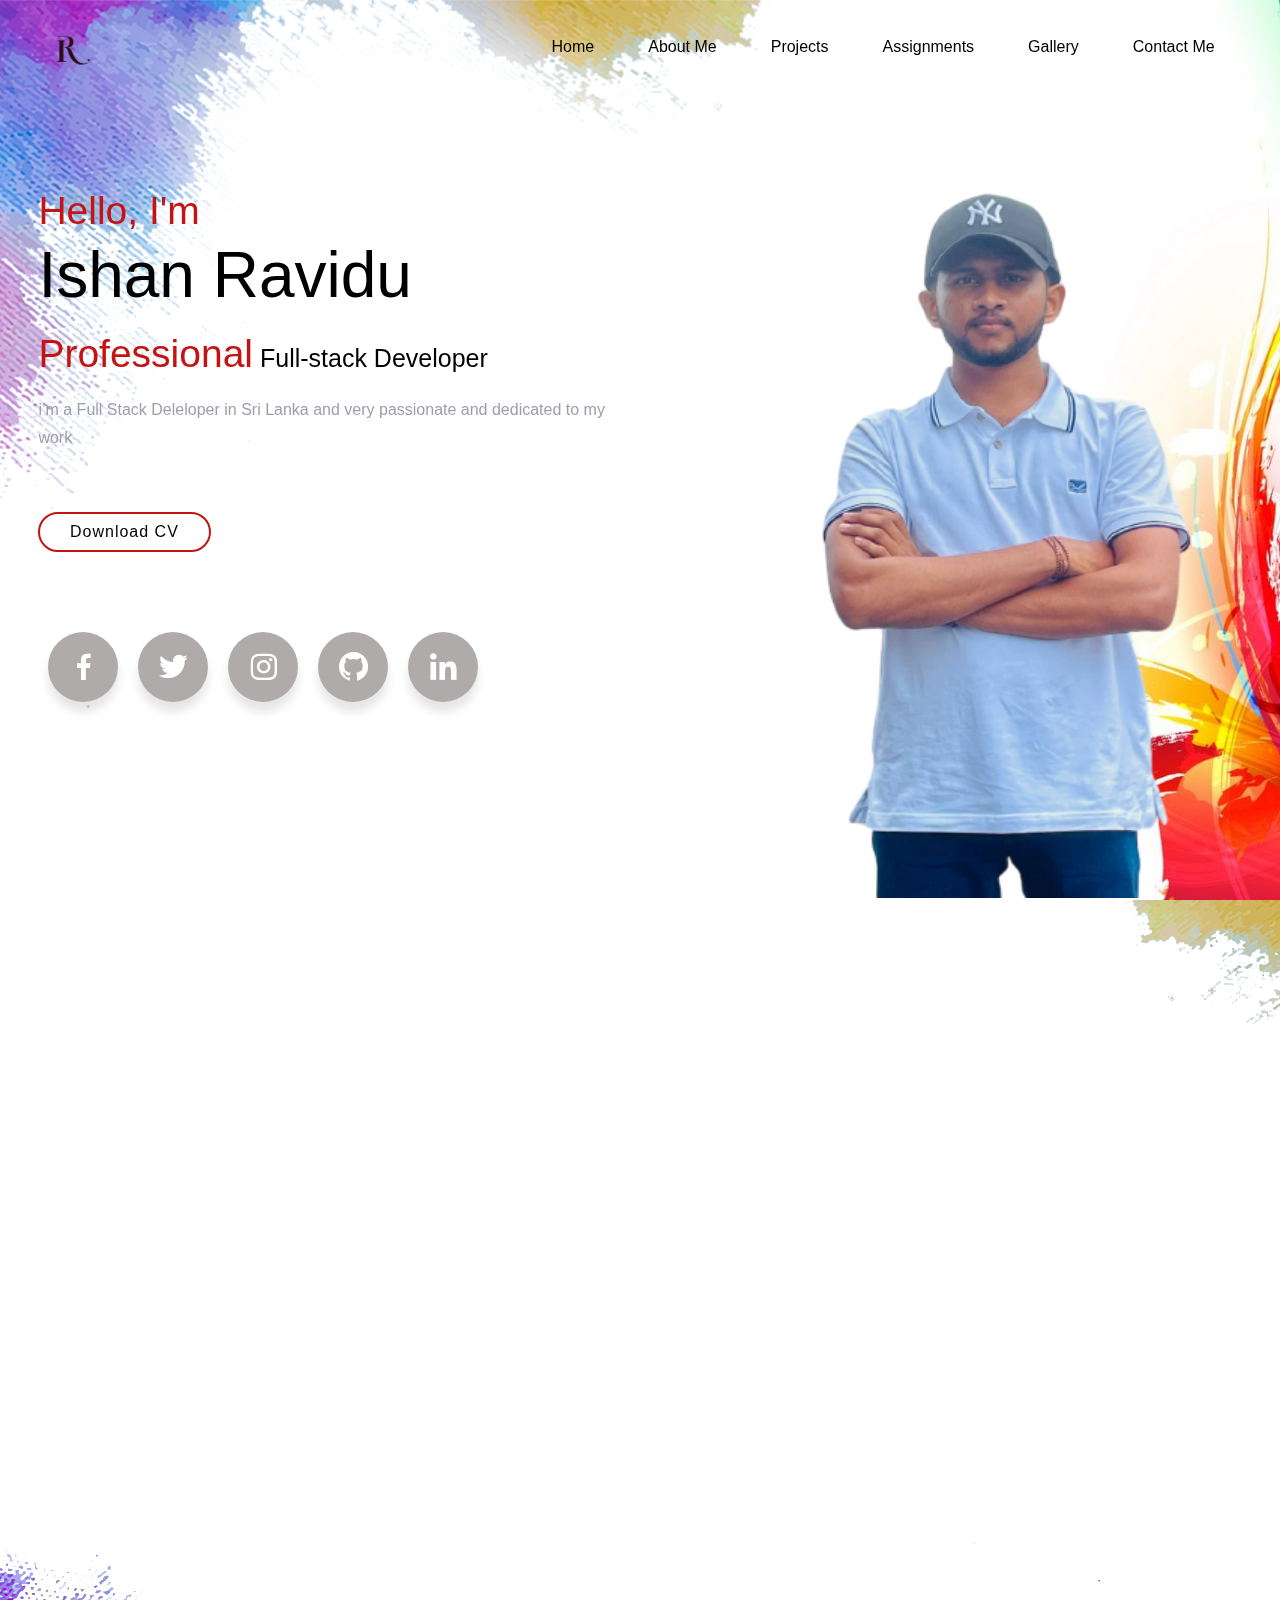
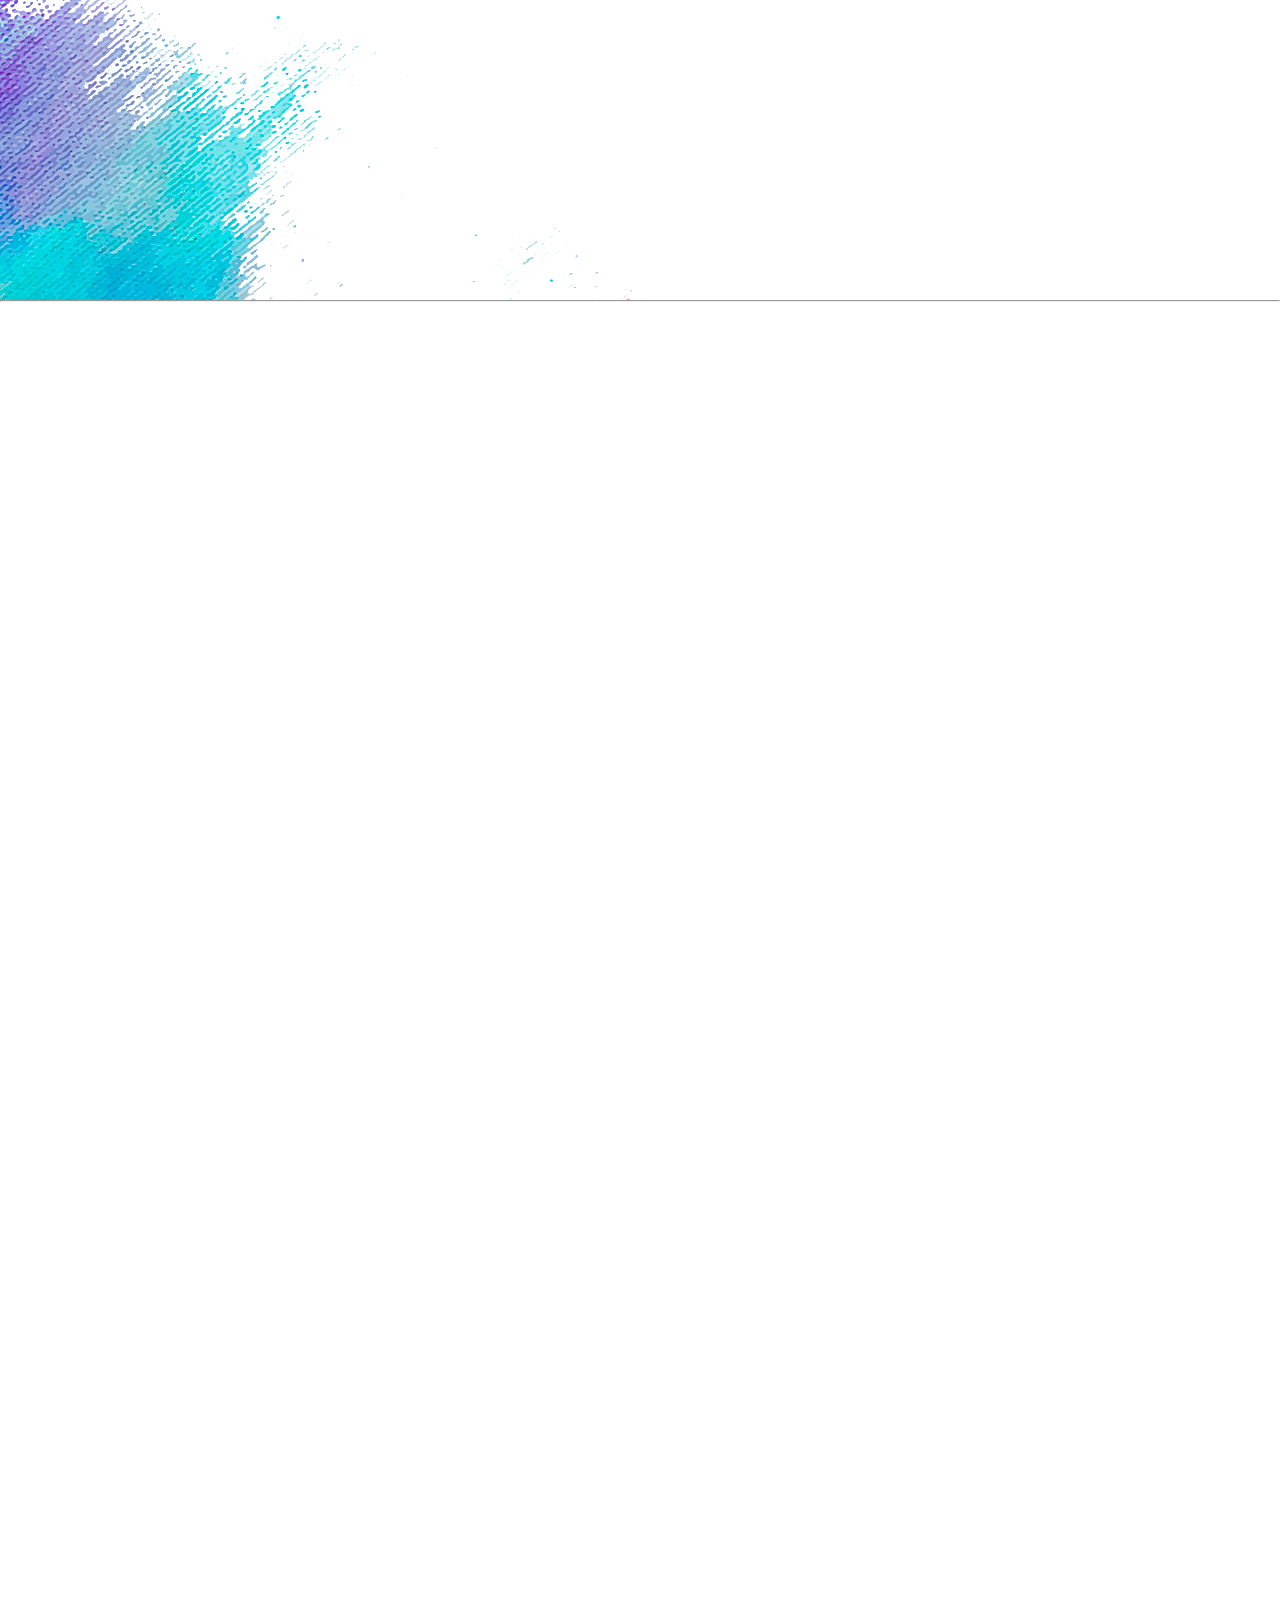
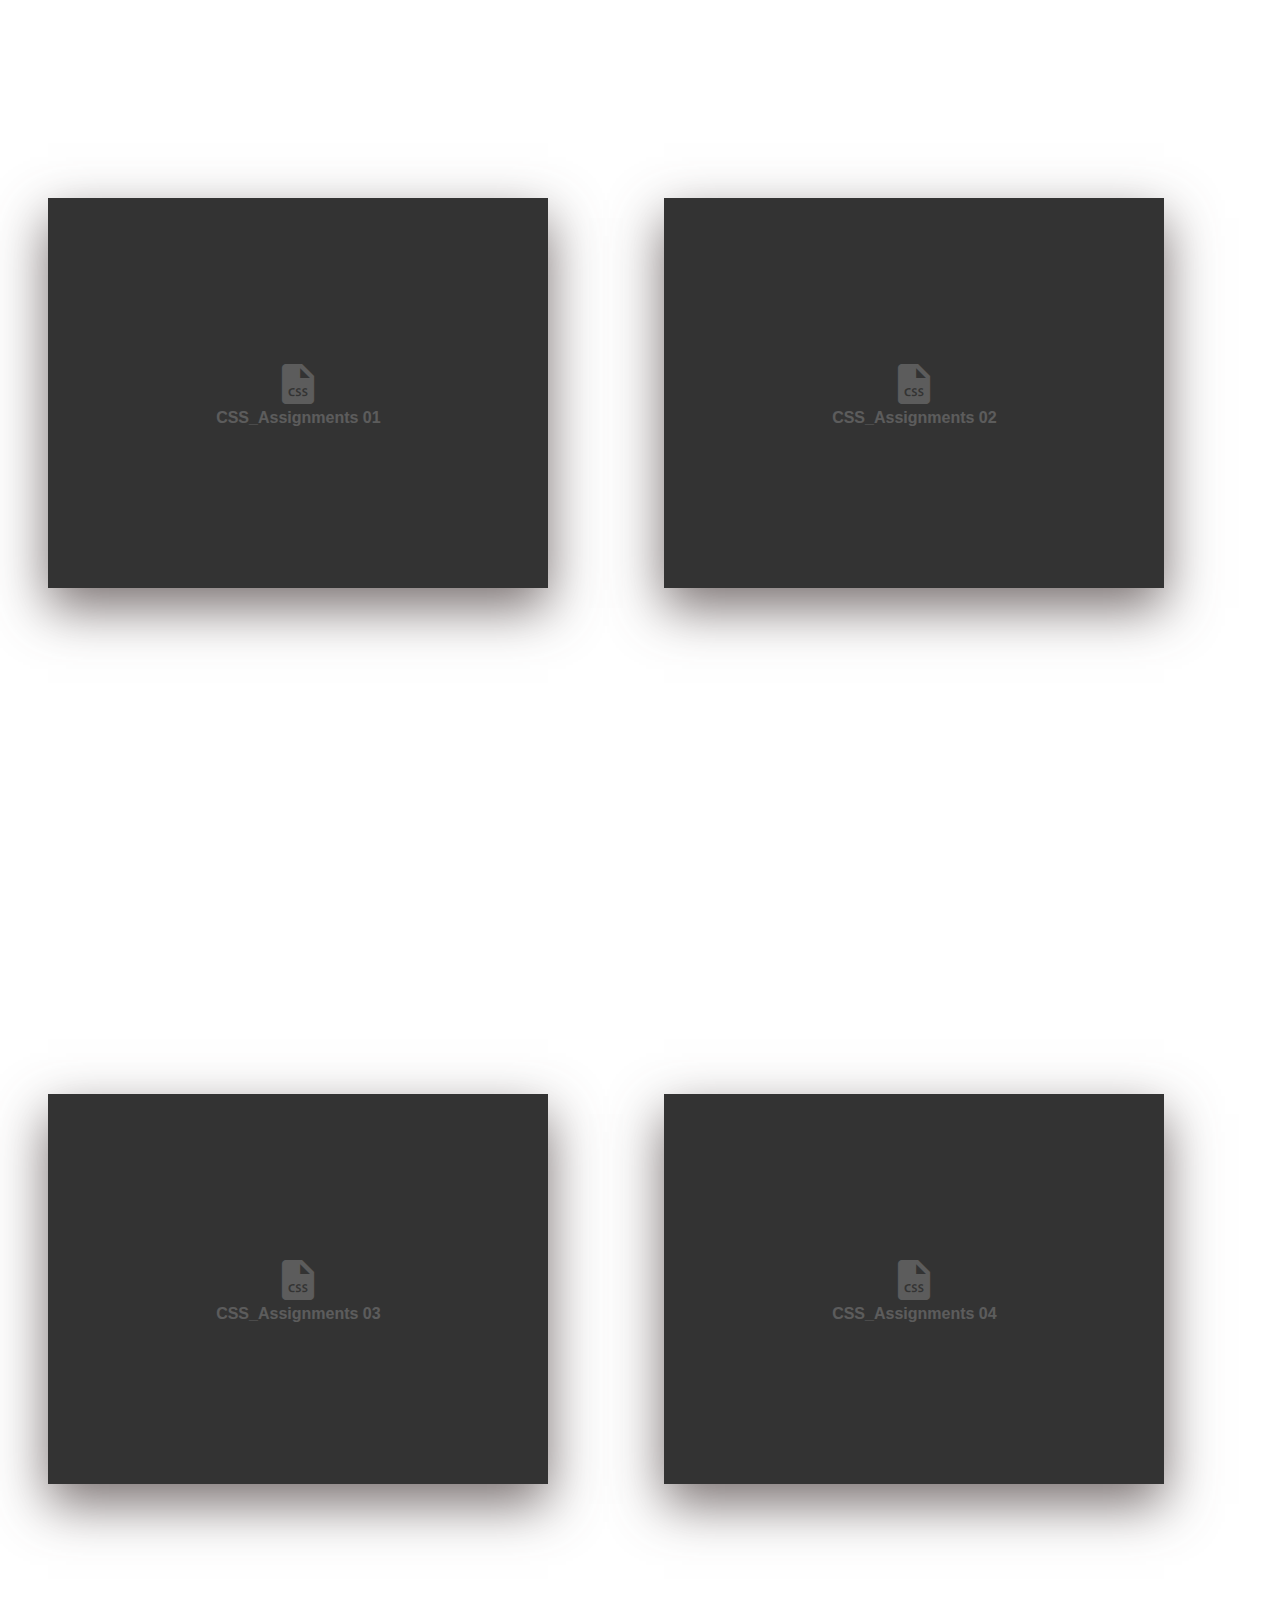
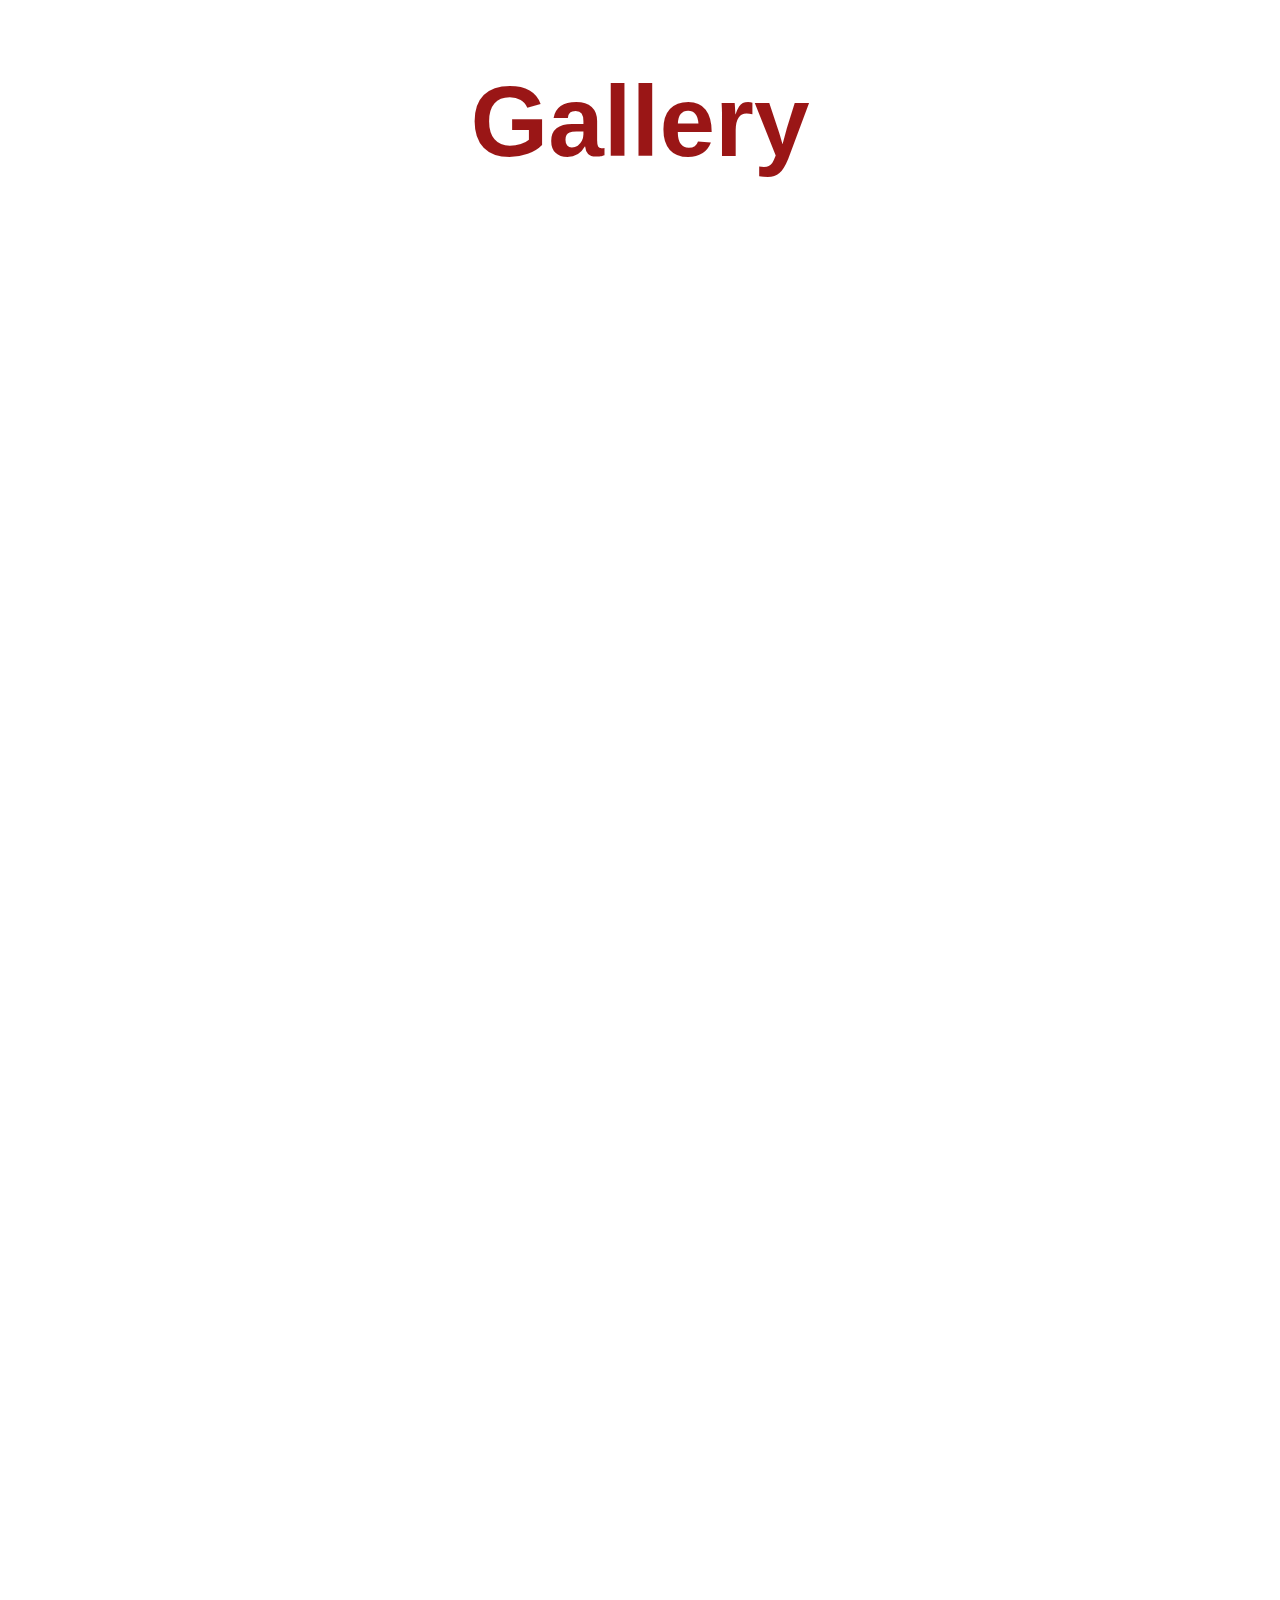
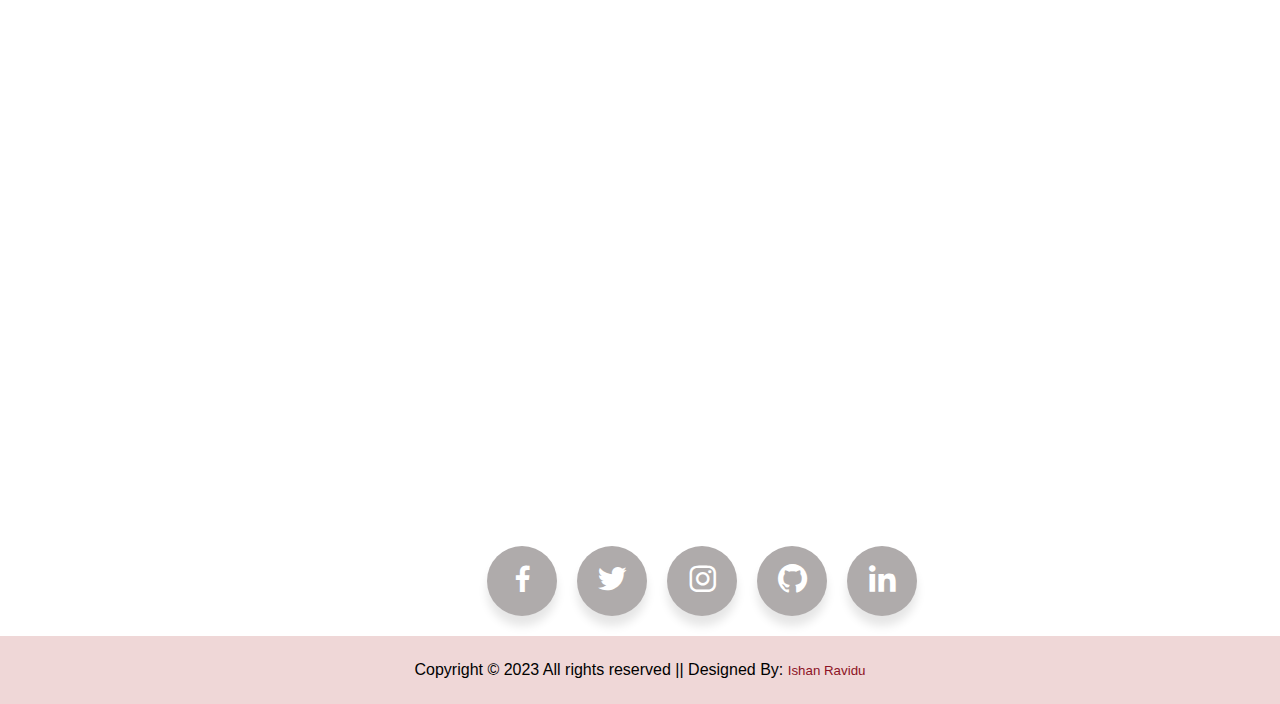
==== index.html @ 49e62b75 "add final changes" ====
<!DOCTYPE html>
<html lang="en">
<head>
    <meta charset="UTF-8">
    <title>My Projects</title>
    <meta name="author" content="Ishan Ravidu">
    <link rel="icon" href="assets/img/IR.webp" type="image/x-icon">
    <meta name="viewport" content="width=device-width initial-scale=1.0">

    <link rel="stylesheet" href="assets/css/style.css">

    <link rel="stylesheet"
          href="https://unpkg.com/boxicons@latest/css/boxicons.min.css">

    <link href="https://unpkg.com/aos@2.3.1/dist/aos.css" rel="stylesheet">

</head>
<body>

<header>
    <a href="#" class="logo"><img src="assets/img/IR2.png"></a>
    <div class="bx bx-menu" id="menu-icon"></div>

    <ul class="navlist">
        <li><a href="#home">Home</a></li>
        <li><a href="#aboutMe">About Me</a></li>
        <li><a href="#portfolio">Projects</a></li>
        <li><a href="#Assignments">Assignments</a></li>
        <li><a href="#gallery-sec">Gallery</a></li>
        <li><a href="#contact">Contact Me</a></li>
    </ul>
</header>




<!---------------------home----------------->
<section class="home" id="home">
    <div class="home-text">
        <h3 data-aos="fade-down-right">Hello, I'm</h3>
        <h2 data-aos="fade-down-right"> Ishan Ravidu</h2>
        <h3 data-aos="fade-down-right"> Professional<span id="role">  Full-stack Developer</span> </h3>

        <p data-aos="fade-down-right"> i’m a Full Stack Deleloper in Sri Lanka and very passionate  and dedicated to my work</p>

        <a href="#" class="btn" data-aos="flip-left">Download CV</a>

        <div class="social" data-aos="fade-up">
            <ul class="wrapper">

                <li class="icon facebook">
                    <a href="https://www.facebook.com/profile.php?id=100085218332311&mibextid=LQQJ4d">
                    <span class="tooltip">Facebook</span>
                    <span style="color: white"><i class='bx bxl-facebook'></i></span>
                    </a>
                </li>
                <li class="icon twitter">
                    <a href="https://twitter.com/ravidu_ishan">
                    <span class="tooltip">Twitter</span>
                    <span style="color: white"><i class='bx bxl-twitter' ></i></span>
                    </a>
                </li>
                <li class="icon instagram">
                    <a href="https://www.instagram.com/ishan_ravidu_/">
                    <span class="tooltip">Instagram</span>
                    <span style="color: white"><i class='bx bxl-instagram' ></i></span>
                    </a>
                </li>
                <li class="icon github">
                    <a href="https://github.com/GVIRDilshan">
                    <span class="tooltip">Github</span>
                    <span style="color: white"><i class='bx bxl-github' ></i></span>
                    </a>
                </li>
                <li class="icon youtube">
                    <a href="https://www.linkedin.com/in/ishan-ravidu-899603268/">
                    <span class="tooltip">Linkedin</span>
                    <span style="color: white"  ><i class='bx bxl-linkedin'></i></span>
                    </a>
                </li>
            </ul>
        </div>
    </div>
    <div class="home-img">
        <img src="assets/gallery/home_pic.png">
    </div>
</section>

<!--//////////////////////////////////////AboutMe//////////////////////////////////////-->
<div id="aboutMe"><!--
    <center><h2 style="font-size: 40px" >AboutMe</h2></center>-->
    <h4 class="center-subtopic">BIOGRAPHY</h4>

    <div class="div-wrapper" >
<!--        <div class="card1" data-aos="fade-up-right">-->
<!--            <div class="lines">-->
<!--            </div>-->
<!--            <div class="content" >-->
<!--                <div class="card-img">-->
<!--                    <img src="assets/gallery/About_me.png" alt="hero">-->
<!--                </div>-->
<!--            </div>-->
        <div class="about-me-img-bg" id="about-me-img-bg" data-aos="zoom-in-right" data-aos-offset="100" data-aos-easing="ease-in-sine">
            <div class="about-me-img" id="about-me-img" ></div>
        </div>
        </div>

        <div class="right-div">
            <h1 data-aos="zoom-out">Who am I <span class="cyan">?</span><br>
                <div class="first-line"></div>
                <div class="second-line"></div>
            </h1>


            <p data-aos="zoom-out-left">As a passionate software engineering student, I specialize in Java and am constantly seeking opportunities to expand
                my knowledge and skills. With a commitment to using technology to make a positive impact on society, I believe in pushing
                myself to grow and improve as a developer. Whether you're interested in collaborating on a project or discussing the latest
                trends in software engineering, I'm always up for a challenge and excited to connect with like-minded professionals.
            </p>

            <div class="tab-titles" data-aos="fade-left" >
                <p id="skills-about-me" class="tab-links active-link" onclick="opentab('skills')">Skills</p>
                <p id="education-about-me" class="tab-links" onclick="opentab('education')">Education</p>
            </div>

            <div class="tab-contents active-tab" id="skills" data-aos="fade-up">
                <ul id="skills-details">
                    <li><span>Stand-alone</span><br>Java</li>
                    <li><span>Database</span><br>My-SQL</li>
                    <li><span>Web-development</span><br>Html / css / JavaScript</li>
                    <li><span>Designing</span><br>Photoshop</li>
                    <li><span>Editing</span><br>Figma / canva</li>
                </ul>
            </div>

<!--            <div class="tab-contents " id="experience">-->
<!--                <ul>-->
<!--                    <li><span>2021 - Current</span><br>Dummy Data</li>-->

<!--                </ul>-->
<!--            </div>-->
            <div class="tab-contents active-tab" id="education">
                <ul id="education-details">
                    <li><span>2021</span><br>Awarded Colours for GCE A/L's (Taxila Central College Horana).</li>
                    <li><span>2019</span><br>Completed CERTIFICATE OF COMPUTER APPLICATIONS in Adobe Photoshop and Adobe Flash from NIE's Computer Department.</li>
                    <li><span>2018-2020</span><br>Served as Senior Prefect Guide at Dhamma school.</li>
                    <li><span>2018</span><br>Awarded Colours for GCE O/L's (Bandaragama Central College).</li>
                    <li><span>2017-2018</span><br>Served as Senior Prefect Guide at Bandaragama Central College.</li>
                    <li><span>2013-2015</span><br>Completed Pan America GojuRyu Karatedo Systems Diploma as a 1<sup>st</sup> Dan Black Belt.</li>
                    <li><span>2012</span><br>Completed a NIE Computer Department course leading to a Certificate of Computer Applications, covering Paint, Word, Excel, PowerPoint, Access, Internet & Email.</li>
                    <li><span>2012</span><br>Awarded Colours for grade 5 Scholars(Bandaragama Central College).</li>
                </ul>
            </div>
        </div>
    </div>
</div>

<hr>
<!--////////////////////////////////////Projects/////////////////////////////////-->
<section class="portfolio" id="portfolio">
    <div class="heading">
        <h3 data-aos="zoom-in-right" >My Amazing Projects</h3>
    </div>

    <div class="portfolio-content">
        <div class="col" data-aos="fade-right">
            <img src="assets/img/library_pic.jpg">
            <div class="layer">
                <h3>Web Design</h3>
                <a href="https://www.pornhub.com" target="_blank">Github <i class='bx bx-link-external'></i></a>
                <h5>My animated profile card, created using HTML and CSS, is a visually stunning and interactive design that showcases my skills and experience. With its modern layout and eye-catching animations. <br>Check it out for yourself and see what sets my animated profile card apart!</h5>
            </div>
        </div>

        <div class="col" data-aos="fade-left">
            <img src="assets/img/Aqu.jpg">
            <div class="layer">
                <h3>Web Design</h3>
                <h5>My animated profile card, created using HTML and CSS, is a visually stunning and interactive design that showcases my skills and experience. With its modern layout and eye-catching animations. <br>Check it out for yourself and see what sets my animated profile card apart!</h5>
            </div>
        </div>

        <div class="col" data-aos="fade-right">
            <img src="assets/img/login_-_fitness_management.png">
            <div class="layer">
                <h3>Animated Profile card</h3>
                <h5>My animated profile card, created using HTML and CSS, is a visually stunning and interactive design that showcases my skills and experience. With its modern layout and eye-catching animations. <br>Check it out for yourself and see what sets my animated profile card apart!</h5>
            </div>
        </div>

        <div class="col" data-aos="fade-left">
            <img src="assets/img/student-login-form.jpg">
            <div class="layer">
                <h3>Animated Profile card</h3>
                <h5>My animated profile card, created using HTML and CSS, is a visually stunning and interactive design that showcases my skills and experience. With its modern layout and eye-catching animations. <br>Check it out for yourself and see what sets my animated profile card apart!</h5>
            </div>
        </div>

<!--        <div class="col" data-aos="fade-right">
            <img src="assets/img/login_-_fitness_management.png">
            <div class="layer">
                <h3>Animated Profile card</h3>
                <h5>My animated profile card, created using HTML and CSS, is a visually stunning and interactive design that showcases my skills and experience. With its modern layout and eye-catching animations. <br>Check it out for yourself and see what sets my animated profile card apart!</h5>
            </div>
        </div>

        <div class="col" data-aos="fade-left">
            <img src="assets/img/student-login-form.jpg">
            <div class="layer">
                <h3>Animated Profile card</h3>
                <h5>My animated profile card, created using HTML and CSS, is a visually stunning and interactive design that showcases my skills and experience. With its modern layout and eye-catching animations. <br>Check it out for yourself and see what sets my animated profile card apart!</h5>
            </div>
        </div>-->

    </div>
</section>
<!--------------------------Assignments-------------------->

<section class="Assignments" id="Assignments">

    <!--<h3 data-aos="zoom-out" class="Assignments_text">My Assignments</h3>-->

    <div class="container">
        <div class="card">
            <div class="face face1">
                <div class="content">
                   <!-- <i class="fab fa-windows"></i>-->
                    <i class='bx bxs-file-css'></i>
                    <h3>CSS_Assignments 01</h3>
                </div>
            </div>
            <div class="face face2">
                <div class="content">
                    <p> Lorem ipsum dolor sit amet consectetur adipisicing elit. Unde ab repudiandae, explicabo voluptate et hic cum ratione a. Officia delectus illum perferendis maiores quia molestias vitae fugiat aspernatur alias corporis?</p>
                    <a href="assets/assignments/CSS_Assignment1/01_case/index.html" type="button">case_01</a>
                    <a href="assets/assignments/CSS_Assignment1/02_case/index.html" type="button">case_02</a>
                    <a href="assets/assignments/CSS_Assignment1/03_case/index.html" type="button">case_03</a>
                    <a href="assets/assignments/CSS_Assignment1/04_case/index.html" type="button">case_04</a>
                    <a href="assets/assignments/CSS_Assignment1/05_case/index.html" type="button">case_05</a>
                    <a href="assets/assignments/CSS_Assignment1/06_case/index.html" type="button">case_06</a>
                </div>
            </div>
        </div>

        <div class="card">
            <div class="face face1">
                <div class="content">
                    <i class='bx bxs-file-css'></i>
                    <h3>CSS_Assignments 02</h3>
                </div>
            </div>
            <div class="face face2">
                <div class="content">
                    <p> Lorem ipsum dolor sit amet consectetur adipisicing elit. Unde ab repudiandae, explicabo voluptate et hic cum ratione a. Officia delectus illum perferendis maiores quia molestias vitae fugiat aspernatur alias corporis?</p>
                    <a href="assets/assignments/CSS_Assignment4/src/case1/case1_index.html" type="button">case_01</a>
                    <a href="assets/assignments/CSS_Assignment4/src/case2/index.html" type="button">case_02</a>
                    <a href="assets/assignments/CSS_Assignment4/src/case3/index.html" type="button">case_03</a>
                    <a href="assets/assignments/CSS_Assignment4/src/case4/index.html" type="button">case_04</a>
                    <a href="assets/assignments/CSS_Assignment4/src/case5/index.html" type="button">case_05</a>
                    <a href="assets/assignments/CSS_Assignment4/src/case6/index.html" type="button">case_06</a>
                </div>
            </div>
        </div>


        <div class="card">
            <div class="face face1">
                <div class="content">
                    <i class='bx bxs-file-css'></i>
                    <h3>CSS_Assignments 03</h3>
                </div>
            </div>
            <div class="face face2">
                <div class="content">
                    <p> Lorem ipsum dolor sit amet consectetur adipisicing elit. Unde ab repudiandae, explicabo voluptate et hic cum ratione a. Officia delectus illum perferendis maiores quia molestias vitae fugiat aspernatur alias corporis?</p>
                    <a href="assets/assignments/CSS_Assignment4/src/case7/night_rider_color_bar.html" type="button">case_01</a>
                    <a href="assets/assignments/CSS_Assignment1/02_case/index.html" type="button">case_02</a>
                    <a href="assets/assignments/CSS_Assignment1/03_case/index.html" type="button">case_03</a>
                    <a href="assets/assignments/CSS_Assignment1/04_case/index.html" type="button">case_04</a>
                    <a href="assets/assignments/CSS_Assignment1/05_case/index.html" type="button">case_05</a>
                    <a href="assets/assignments/CSS_Assignment1/06_case/index.html" type="button">case_06</a>
                </div>
            </div>
        </div>

         <div class="card">
            <div class="face face1">
                <div class="content">
                    <i class='bx bxs-file-css'></i>
                    <h3>CSS_Assignments 04</h3>
                </div>
            </div>
            <div class="face face2">
                <div class="content">
                    <p> Lorem ipsum dolor sit amet consectetur adipisicing elit. Unde ab repudiandae, explicabo voluptate et hic cum ratione a. Officia delectus illum perferendis maiores quia molestias vitae fugiat aspernatur alias corporis?</p>
                    <a href="assets/assignments/CSS_Assignment1/01_case/index.html" type="button">case_01</a>
                    <a href="assets/assignments/CSS_Assignment1/02_case/index.html" type="button">case_02</a>
                    <a href="assets/assignments/CSS_Assignment1/03_case/index.html" type="button">case_03</a>
                    <a href="assets/assignments/CSS_Assignment1/04_case/index.html" type="button">case_04</a>
                    <a href="assets/assignments/CSS_Assignment1/05_case/index.html" type="button">case_05</a>
                    <a href="assets/assignments/CSS_Assignment1/06_case/index.html" type="button">case_06</a>
                </div>
            </div>
        </div>



    </div>
</section>

<!------------------------Galary---------------------------->
<center><h1 class="gallery_hedNAme">Gallery</h1></center>
<section id="gallery-sec" class="gallery">
    <div class="img">
        <div data-aos="fade-right" class="image1"></div>
    </div>
    <div data-aos="fade-up" class="img">
        <div class="image2"></div>
    </div>
    <div data-aos="fade-left" class="img">
        <div class="image3"></div>
    </div>
    <div data-aos="fade-right" class="img">
        <div class="image4"></div>
    </div>
    <div data-aos="fade-up" class="img">
        <div class="image5"></div>
    </div>
    <div data-aos="fade-left" class="img">
        <div class="image6"></div>
    </div>
    <div data-aos="fade-right" class="img">
        <div class="image7"></div>
    </div>
    <div data-aos="fade-up" class="img">
        <div class="image8"></div>
    </div>
    <div data-aos="fade-left" class="img">
        <div class="image9"></div>
    </div>


</section>

<!------------------------Contact------------------------>

<section class="contact contact-section" >

    <div class="contact" id="contact">
        <div class="container">
            <div class="row">
                <div class="contact-left">
                    <h1 data-aos="zoom-out-up" class="sub-title">Contact <span>Me</span></h1>
                    <p data-aos="fade-left"
                       data-aos-easing="linear"
                       data-aos-duration="1700"> <i class='bx bx-send'> E-mail</i> ishanravidu975@gmail.com</p>
                    <p data-aos="fade-right"
                       data-aos-easing="linear"
                       data-aos-duration="1700" ><i class='bx bx-phone'> Contact_Number</i> 0711125246</p>

                </div>
                <div class="contact-right">
                    <form name="submit-to-google-sheet">
                        <input  data-aos="fade-left " type="text" name="Name" placeholder="Your Name" required><br>
                        <input  data-aos="fade-right" type="email" name="Email" placeholder="Your Email" required><br>
                        <textarea  data-aos="fade-left" name="Message" rows="6" placeholder="Your Message"></textarea>


                <input  data-aos="flip-up" type="submit" name="" value="Submit" class="contact-btn">

                        <div class="social2">
                            <ul class="wrapper">
                                <li class="icon facebook" >
                                    <span class="tooltip">Facebook</span>
                                    <span style="color: white"><i class='bx bxl-facebook'></i></span>
                                </li>
                                <li class="icon twitter">
                                    <span class="tooltip">Twitter</span>
                                    <span style="color: white"><i class='bx bxl-twitter' ></i></span>
                                </li>
                                <li class="icon instagram">
                                    <span class="tooltip">Instagram</span>
                                    <span style="color: white"><i class='bx bxl-instagram' ></i></span>
                                </li>
                                <li class="icon github">
                                    <span class="tooltip">Github</span>
                                    <span style="color: white"><i class='bx bxl-github' ></i></span>
                                </li>
                                <li class="icon youtube">
                                    <span class="tooltip">Linkedin</span>
                                    <span style="color: white"  ><i class='bx bxl-linkedin'></i></span>
                                </li>
                            </ul>
                        </div>
                    </form>

                </div>
            </div>
        </div>
    </div>
</section>
<footer>
    <div class="footer">
        <div class="copyright-area">
            <div class="copyright-text">
                <p>Copyright © 2023 All rights reserved || Designed By: <a href="https://instagram.com/ishan_ravidu_">Ishan Ravidu</a></p>
            </div>
        </div>
    </div>
</footer>

<script src="https://unpkg.com/aos@2.3.1/dist/aos.js"></script>
<script src="https://code.jquery.com/jquery-3.7.1.js"></script>
<script src="assets/js/jquery.hislide.js"></script>
<script>
    $('.slide').hiSlide();
</script>
<script>
    AOS.init();
</script>

<script>

    // --------------------------skils and education----------------------------

    $("#skills-about-me").on("click" , () => {
        $("#skills-details").css("display" , "block");
        $("#education-details").css("display" , "none");
        $("#skills-about-me").css("border-bottom" , "3px solid red");
        $("#education-about-me").css("border-bottom" , "unset");

    });

    $("#education-about-me").on("click" , () => {
        $("#skills-details").css("display" , "none");
        $("#education-details").css("display" , "block");
        $("#education-about-me").css("border-bottom" , "3px solid red");
        $("#skills-about-me").css("border-bottom" , "unset");

    });

    $("#skills-about-me").click();

</script>


<script type="text/javascript" src="assets/js/script.js"></script>
</body>
</html>
---- assets/css/style.css ----
*{
    padding: 0;
    margin: 0;
    box-sizing: border-box;
    font-family: 'Jost', sans-serif;
    list-style: none;
    text-decoration: none;
    scroll-behavior: smooth;
}
::-webkit-scrollbar{
    width: 12px;
}
::-webkit-scrollbar-track{
    background-color: #e6e7ec;

}
::-webkit-scrollbar-thumb{
    background-color: #e4e7ee;
    border-radius: 10px;
    border: 3px solid #f12c10;
}
::-webkit-scrollbar-thumb:hover{
    background-color: #ff2600;
}
:root{
    --bg-color: #ffffff;
    --text-color: #000;
    --secound-color: #a09dab;
    --main-color: #c51313;
    --big-font: 5.5rem;
    --h2-font: 3rem;
    --p-font: 1.6rem;
}
body{
    background: var(--bg-color);
    color: var(--text-color);
    overflow-x: hidden;
}
header{
    position: fixed;
    width: 100%;
    top: 0;
    right: 0;
    z-index: 1000;
    display: flex;
    align-items: center;
    justify-content: space-between;
    background: transparent;
    padding: 30px 18%;
    transition: .3s;
}
header.sticky {
    background: var(--bg-color);
    padding: 13px 18%;
    box-shadow: 0px 0px 10px rgb(0 0 0 / 10%);
}
.logo img{
    max-width: 100%;
    width: 60px;
    height: auto;
}
.navlist{
    display: flex;
}
.navlist li{
    position: relative;
}
.navlist a{
    font-size: var(--p-font);
    color: var(--text-color);
    font-weight: 510;
    padding: 10px 27px;
}
.navlist a::after{
    content: '';
    position: absolute;
    width: 0;
    height: 2px;
    background: var(--main-color);
    bottom: -3px;
    left: 0;
    transition: ease .40s;
}
.navlist a:hover::after{
    width: 100%;
}
#menu-icon{
    font-size: 35px;
    color: var(--text-color);
    z-index: 10001;
    cursor: pointer;
    display: none;
}
.top-btn{
    display: inline-block;
    padding: 9px 30px;
    background: transparent;
    border: 2px solid var(--main-color);
    border-radius: 30px;
    color: var(--text-color);
    letter-spacing: 1px;
    font-size: var(--p-font);
    font-weight: 500;
    transition: ease .50s;
}
.top-btn:hover{
    transform: scale(1.1);
    background: var(--main-color);
    border: 2px solid var(--main-color);
    color: var(--bg-color);
}

/*------------home------------*/
section{
    padding: 100px 18%;
}
.home{
    min-height: 100vh;
    height: 100%;
    width: 100%;
    background: url("/assets/img/pxfue1.png");
    background-size: cover;
    background-position: center;
    position: relative;
    display: grid;
    grid-template-columns: repeat(2, 1fr);
    align-items: center;
    grid-gap: 4rem;
}

.home-text h2{
    margin: 10px 0px 25px;
    font-size: var(--big-font);
    line-height: 1;
    font-weight: 500;
}
.home-text h5{
    margin-bottom: 23px;
    font-size: 19px;
    font-weight: 500;
}
span{
    color: var(--main-color);
}
.home-text h3{
    color: var(--main-color);
    font-size: 39px;
    font-weight: 500;
}
#role {
    color: var(--text-color);
    font-size: 25px;
}
.home-text p{
    font-size: var(--p-font);
    color: var(--secound-color);
    line-height: 28px;
    margin-bottom: 40px;
    margin-top: 20px;
}
.home-img img {
    position: absolute;
    width: 650px;
    height: 800px;
    bottom: 2px;
}
/*-------------sosial-----------------*/
.facebook i{
    font-size: 35px;
}
.instagram i{
    font-size: 35px;
}
.twitter i{
    font-size: 35px;
}

.github i{
    font-size: 35px;
}

.youtube i{
    font-size: 35px;
}


.social {
    margin-top: 70px;
}

.wrapper {
    display: inline-flex;
    list-style: none;
}

.wrapper .icon {
    position: relative;
    background: #afabab;
    border-radius: 50%;
    padding: 15px;
    margin: 10px;
    width: 70px;
    height: 70px;
    font-size: 30px;
    display: flex;
    justify-content: center;
    align-items: center;
    flex-direction: column;
    box-shadow: 0 10px 10px rgba(0, 0, 0, 0.1);
    cursor: pointer;
    transition: all 0.2s cubic-bezier(0.68, -0.55, 0.265, 1.55);
}

.wrapper .tooltip {
    position: absolute;
    top: 0;
    font-size: 14px;
    background: #ffffff;
    color: #ffffff;
    padding: 5px 8px;
    border-radius: 5px;
    box-shadow: 0 10px 10px rgba(0, 0, 0, 0.1);
    opacity: 0;
    pointer-events: none;
    transition: all 0.3s cubic-bezier(0.68, -0.55, 0.265, 1.55);
}

.wrapper .tooltip::before {
    position: absolute;
    content: "";
    height: 8px;
    width: 8px;
    background: #ffffff;
    bottom: -3px;
    left: 50%;
    transform: translate(-50%) rotate(45deg);
    transition: all 0.3s cubic-bezier(0.68, -0.55, 0.265, 1.55);
}

.wrapper .icon:hover .tooltip {
    top: -45px;
    opacity: 1;
    visibility: visible;
    pointer-events: auto;
}

.wrapper .icon:hover span,
.wrapper .icon:hover .tooltip {
    text-shadow: 0px -1px 0px rgba(0, 0, 0, 0.1);
}

.wrapper .facebook:hover,
.wrapper .facebook:hover .tooltip,
.wrapper .facebook:hover .tooltip::before {
    background: #1877F2;
    color: #ffffff;
}

.wrapper .twitter:hover,
.wrapper .twitter:hover .tooltip,
.wrapper .twitter:hover .tooltip::before {
    background: #1DA1F2;
    color: #ffffff;
}

.wrapper .instagram:hover,
.wrapper .instagram:hover .tooltip,
.wrapper .instagram:hover .tooltip::before {
    background: #E4405F;
    color: #ffffff;
}

.wrapper .github:hover,
.wrapper .github:hover .tooltip,
.wrapper .github:hover .tooltip::before {
    background: #333333;
    color: #ffffff;
}

.wrapper .youtube:hover,
.wrapper .youtube:hover .tooltip,
.wrapper .youtube:hover .tooltip::before {
    background: #1f56cd;
    color: #ffffff;
}

.bxl-facebook{

}
/*-----------------------------*/
.btn{
    display: inline-block;
    padding: 9px 30px;
    background: transparent;
    border: 2px solid var(--main-color);
    border-radius: 30px;
    color: var(--text-color);
    letter-spacing: 1px;
    font-size: var(--p-font);
    font-weight: 500;
    transition: ease .50s;
    margin-top: 20px;
}
.btn:hover{
    transform: scale(1.1);
    background: var(--main-color);
    border: 2px solid var(--main-color);
    color: var(--bg-color);
}


.portfolio{
    overflow: hidden;
}

#aboutMe{
    overflow: hidden;
}
#gallery-sec{
    overflow: hidden;
}

/*-----------abot-----------*/

#aboutMe{
    position: relative;
    background:  url("/assets/img/background1.png");
    z-index: 10;
    height: 1000px;
}
/*#aboutMe {*/
/*    position: relative;*/
/*    background:  url("/assets/img/background1.png");*/
/*    bottom: 2px;*/
/*}*/
/*.aboutMe{*/
/*    position: relative;*/
/*    z-index: 10;*/

/*}*/
.center-subtopic{
    text-align: center;
    font-size: 32px;
    margin-top: 50px;
    margin-bottom: 30px;
    letter-spacing: 8px;
    color: rgba(255, 255, 255, .5);
}
.middle-quote{
    text-align: center;
    font-size: 18px;
    margin-top: 50px;
    margin-bottom: 30px;
    color: #9f0000;
}
/*.div-wrapper{*/
/*    padding: 20px 10%;*/
/*    position: relative;*/
/*    display: flex;*/
/*    justify-content: space-between;*/
/*    align-items: center;*/
/*    margin-bottom: 400px;*/
/*}*/
/*.card1 {*/
/*    position: absolute;*/
/*    width: 20%;*/
/*    height: 420px;*/
/*    left: 250px;*/
/*    top: 400px;*/
/*    background-color: #141518;*/
/*    border: 5px solid #000000;*/
/*    box-shadow: 0 15px 35px rgba(0,238,255, .3);*/

/*}*/
/*!*.card1   {*!*/
/*!*    position: relative;*!*/
/*!*    width: fit-content;*!*/
/*!*    height: fit-content;*!*/
/*!*    margin-right: 100px;*!*/
/*!*    background: transparent;*!*/
/*!*    box-shadow: 0 15px 45px rgb(246, 11, 46);*!*/
/*!*}*!*/
/*!*.card .lines {*!*/
/*!*    position: absolute;*!*/
/*!*    inset: 0;*!*/
/*!*    background: #b48181;*!*/
/*!*    overflow: hidden;*!*/
/*!*}*!*/
/*!*.card .lines::before*/
/*{*/
/*    content: '';*/
/*    position: absolute;*/
/*    top: 50%;*/
/*    left: 50%;*/
/*    transform: translate(-50%,-50%);*/
/*    width: 1000px;*/
/*    height: 120px;*/
/*    background: linear-gradient(transparent, #e645ff, #481e5d, #ff45f6,transparent);*/
/*    animation: animate 2s linear infinite;*/
/*}*!*/
/*@keyframes animate*/
/*{*/
/*    0%*/
/*    {*/
/*        transform: translate(-50%,-50%) rotate(0deg);*/
/*    }*/
/*    100%*/
/*    {*/
/*        transform: translate(-50%,-50%) rotate(360deg);*/
/*    }*/
/*}*/
/*.card .lines::after{*/
/*    content: '';*/
/*    position: absolute;*/
/*    inset: 3px;*/
/*    background: #e52727;*/
/*}*/
/*.card-img{*/
/*    width: 400px;*/
/*    height: 500px;*/
/*    display: flex;*/
/*    justify-content: center;*/
/*    align-items: center;*/
/*}*/
/*.card-img img{*/
/*    height: 800px;*/
/*    width: auto;*/
/*    position: absolute;*/
/*    top: 4px;*/
/*    left: -120px;*/
/*    transition: height 0.3s ease, transform 0.3s ease;*/
/*}*/
/*.right-div>h1{*/
/*    position: relative;*/
/*    font-size: 85px;*/
/*    right: 90px;*/
/*    bottom: 40px;*/
/*    display: inline-block;*/
/*    padding-bottom: 10px;*/
/*}*/
/*.first-line{*/
/*    position: absolute;*/
/*    left: 5px;*/
/*    bottom: 0;*/
/*    margin: auto;*/
/*    width: 85px;*/
/*    height: 5px;*/
/*    background-color: #ff0000;*/
/*}*/
/*.second-line{*/
/*    position: absolute;*/
/*    left: 100px;*/
/*    bottom: 0;*/
/*    margin: auto;*/
/*    width: 10px;*/
/*    height: 5px;*/
/*    background-color: #d25a68;*/
/*}*/
/*.tab-titles{*/
/*    position: absolute;*/
/*    left: 750px;*/
/*    z-index: 10;*/
/*    display: flex;*/
/*}*/
/*.tab-links{*/
/*    z-index: 10;*/
/*    margin: 50px;*/
/*    font-size: 18px;*/
/*    font-weight: 500;*/
/*    cursor: pointer;*/
/*    position: relative;*/
/*    padding-bottom: 10px;*/
/*}*/
/*.tab-contents ul li{*/
/*    list-style: none;*/
/*    margin: 10px 0;*/
/*}*/
/*.tab-contents ul li span{*/
/*    color: #981d1d;*/
/*    font-size: 14px;*/
/*}*/
/*.tab-contents{*/
/*    display: none;*/
/*    min-height: 400px;*/
/*}*/
/*.tab-contents.active-tab{*/
/*    display: block;*/
/*    position: absolute;*/
/*    left: 800px;*/
/*    top: 500px;*/
/*}*/
/*.right-div>p{*/
/*    position: relative;*/
/*    left: 60px;*/
/*    margin-top: 50px;*/
/*    font-family: cursive;*/
/*    line-height: 25px;*/
/*    font-weight: 400;*/
/*}*/
.div-wrapper{
    padding: 20px 10%;
    position: relative;
    display: flex;
    justify-content: space-between;
    align-items: center;
}

.right-div>h1 {
    position: relative;
    font-size: 75px;
    display: inline-block;
    margin-left: 300px;
    padding-bottom: 10px;
}

.first-line{
    position: absolute;
    left: 5px;
    bottom: 0;
    margin: auto;
    width: 85px;
    height: 5px;
    background-color: #ff0000;
}

.tab-titles{
    position: absolute;
    left: 750px;
    z-index: 10;
    display: flex;
}
.tab-links{
    z-index: 10;
    margin: 50px;
    font-size: 18px;
    font-weight: 500;
    cursor: pointer;
    position: relative;
    padding-bottom: 10px;
}
.tab-contents ul li{
    list-style: none;
    margin: 10px 0;
}
.tab-contents ul li span{
    color: #f60000;
    font-size: 14px;
}
.tab-contents{
    display: none;
    min-height: 400px;
}
.tab-contents.active-tab{
    display: block;
    position: absolute;
    left: 800px;
    top: 500px;
    width: 600px;
}
.right-div>p {
    position: relative;
    left: 300px;
    margin-top: 50px;
    /* font-family: cursive; */
    line-height: 25px;
    font-weight: 400;
    width: 1500px;
}

.about-me-img-bg {
    position: absolute;
    width: 20%;
    height: 420px;
    left: 250px;
    top: 400px;
    background-color: #ffffff;
    border: 5px solid #ffffff;
    box-shadow: 0 15px 35px rgb(246, 0, 0);

}

.about-me-img {
    position: absolute;
    width: 500px;
    background-image: url("/assets/gallery/About_me.png");
    background-position: center;
    background-size: cover;
    aspect-ratio: 333/451;
    left: -100px;
    right: 0;
    bottom: -5px;
    margin: auto;

    /*border: 1px solid red;*/

}

/*.card1{*/
/*    position: absolute;*/
/*    width: 20%;*/
/*    height: 438px;*/
/*    left: 250px;*/
/*    top: 377px;*/
/*    background-color: #ffffff;*/
/*    !*border: 5px solid #000000;*!*/
/*    box-shadow: 0 15px 35px rgb(246, 0, 0);*/

/*}*/

/*card-img > img {*/
/*    position: absolute;*/
/*    width: 400px;*/
/*    !*background-image: url("/assets/img/background1.png");*!*/
/*    background-position: center;*/
/*    background-size: cover;*/
/*    !*aspect-ratio: 333/451;*!*/
/*    top: 0;*/
/*    left: 0;*/
/*    right: 0;*/
/*    bottom: 0;*/
/*    margin: auto;*/

/*    !*border: 1px solid red;*!*/

/*}*/





/* ------------------Services------------------- */
#services{
    padding:20px 15%;
}
#services h1{
    font-size: 75px;
    text-align: center;
}
#services-wrap{
    display: flex;
    justify-content: space-between;
    align-items: center;
    margin: 0;
    padding: 0;
    box-sizing: border-box;
    margin-top: 10%;
    margin-bottom: 8%;
}
.serv-box{
    position: relative;
    border-radius: 20px;
    transform-style: preserve-3d;
}
.serv-box .serv-card{
    position: relative;
    background: rgba(255, 255, 255, 0.1);
    width: 300px;
    min-height: 400px;
    backdrop-filter: blur(10px);
    border: 1px solid rgba(255, 255, 255, 0.5);
    border-top: 1px solid rgba(255, 255, 255, 0.75);
    border-left: 1px solid rgba(255, 255, 255, 0.75);
    border-radius: 20px;
    box-shadow: 0 25px 45px rgba(0, 0, 0, 0.05);
    transform-style: preserve-3d;
}
.elements{
    position: absolute;
    top: 50px;
    left: -30px;
    width: 100px;
    height: 100px;
    background: rgba(255, 255, 255, 0.1);
    transform: translateZ(80px);
    backdrop-filter: blur(10px);
    border: 1px solid rgba(255, 255, 255, 0.5);
    border-top: 1px solid rgba(255, 255, 255, 0.75);
    border-left: 1px solid rgba(255, 255, 255, 0.75);
    border-radius: 10px;
    box-shadow: 0 25px 45px rgba(0, 0, 0, 0.05);

}
.elements.serv-bg::before{
    content: '';
    position: absolute;
    inset: 0;
    /*background: url(../Assets/img/left-quote.png);*/
    background-size: 60px;
    background-position: center;
    background-repeat: no-repeat;

}

.elements.imgBx{
    top: 0;
    left: initial;
    right: 60px;
    width: 120px;
    height: 120px;
    padding: 10px;
    transform: translateZ(120px);
}
.elements.imgBx img{
    position: absolute;
    width: calc(100% - 20px);
    border-radius: 8px;
    border: 1px solid rgba(255, 255, 255, 0.5);
    border-top: 1px solid rgba(255, 255, 255, 0.75);
    border-left: 1px solid rgba(255, 255, 255, 0.75);
    box-shadow: 0 25px 45px rgba(0, 0, 0, 0.05);

}

.elements.name{
    top: 145px;
    left: initial;
    right: 0;
    width: 100%;
    padding: 10px;
    text-align: right;
    transform: translateZ(180px);
    background: transparent;
    backdrop-filter: blur(0);
    border: none;
    box-shadow: none;
    color: #fff;

}

.elements.serv-content{
    top: initial;
    left: initial;
    bottom: 0;
    right: -20px;
    width: 85%;
    min-height: 200px;
    padding: 10px;
    transform: translateZ(180px);
    text-align: center;
    display: flex;
    align-items: center;
    justify-content: center;
}
.elements.serv-content p{
    position: relative;
    color: #fff;
    font-size: 0.85em;

}
/*.about{
    display: grid;
    grid-template-columns: repeat(2, 2fr);
    align-items: center;
    grid-gap: 2rem;
}
.about-img img{
    max-width: 100%;
    width: 540px;
    height: auto;
}
.about-text h3{
    font-size: var(--h2-font);
    font-weight: 500;
    margin: 8px 0px 65px;
    line-height: 1.1;
}
.about-text h3{
    color: var(--main-color);
    font-size: 20px;
    font-weight: 500;
}
.about-text p{
    max-width: 550px;
    font-size: var(--p-font);
    color: var(--secound-color);
    line-height: 28px;
    margin-bottom: 45px;
}*/

/*------------------------Assignments---------------------*/
.Assignments_text {
    color: var(--main-color);
    font-size: 90px;
    font-weight: 700;
    top: 90px;
    text-align: center;
}

.container{
    display: grid;
    grid-template-columns: repeat(auto-fit, minmax(550px, auto));
    grid-gap: 6rem;
    align-items: center;
    margin-top: -5rem;
    text-align: center;
    cursor: pointer;
}

.container .card{
    position: relative;
        padding: 10px;
}

.container .card .face{
    width:600px;
    height: 400px;
    transition:.4s;

}

.container .card .face.face1{
    position: relative;
    background: #333;
    display: flex;
    justify-content: center;
    align-content:center;
    align-items: center;
    z-index: 1;
    transform: translateY(300px);
}

.container .card:hover .face.face1{
    transform: translateY(0);
    box-shadow:
            inset 0 0 60px whitesmoke,
            inset 20px 0 80px #ff0c0c,
            inset -20px 0 80px #ffff12,
            inset 20px 0 300px #ff0000,
            inset -20px 0 300px #eeff00,
            0 0 50px #ffffff,
            -10px 0 80px #ff0000,
            10px 0 80px #fbff1c;

}


.container .card .face.face1 .content{
    opacity: .2;
    transition:  0.5s;
    text-align: center;

}

.container .card:hover .face.face1 .content{
    opacity: 1;

}

.container .card .face.face1 .content i{
    font-size: 3em;
    color: white;
    display: inline-block;

}

.container .card .face.face1 .content h3{
    font-size: 1em;
    color: white;
    text-align: center;


}

.container .card .face.face1 .content a{
    transition: .5s;
}

.container .card .face.face2{
    position: relative;
    background: whitesmoke;
    display: flex;
    align-items: center;
    justify-content: center;
    padding: 20px;
    box-sizing: border-box;
    box-shadow: 0 20px 50px rgba(87, 76, 76, 0.8);
    transform: translateY(-100px);
}

.container .card:hover .face.face2{
    transform: translateY(0);


}

.container .card .face.face2 .content p, a{
    font-size: 10pt;
    margin: 0 ;
    padding: 0;
    color:#333;
}

.container .card .face.face2 .content a{
    text-decoration:none;
    color: #2685d3;
    box-sizing: border-box;
    outline : 1px dashed #333;
    padding: 10px;
    margin: 15px 0 0;
    display: inline-block;
}

.container .card .face.face2 .content a:hover{
    background: #333 ;
    color: whitesmoke;
    box-shadow: inset 0px 0px 10px rgba(0,0,0,0.5);
}

/*--------------------Projects--------------------*/

.heading{
    text-align: center;
}
.heading h2{
    font-size: var(--h2-font);
    font-weight: 500;
    margin: 7px 0px 20px;
    line-height: 1.1;
}
.heading h3{
    color: var(--main-color);
    font-size: 90px;
    font-weight: 700;
    top: 90px;
}
.heading p{
    font-size: var(--p-font);
    color: var(--secound-color);
    line-height: 28px;
}
.portfolio-content{
    display: grid;
    grid-template-columns: repeat(auto-fit, minmax(550px, auto));
    grid-gap: 2rem;
    align-items: center;
    margin-top: 5rem;
    text-align: center;
    cursor: pointer;
}

.col{
    position: relative;
}
.col img{
    max-width: 100%;
    width: 550px;
    height: auto;
    object-fit: cover;
    border-radius: 12px;
}

.layer{
    background: transparent;
    height: 100%;
    width: 100%;
    position: absolute;
    top: 0;
    left: 0;
    border-radius: 12px;
    transition: all .40s;
}
.layer:hover{
    background: linear-gradient(rgba(0,0,0,0.5) 0%, #191919);
}
.layer h3{
    position: absolute;
    width: 100%;
    font-size: 25px;
    font-weight: 500;
    color: var(--bg-color);
    bottom: 0;
    left: 50%;
    transform: translateX(-50%);
    opacity: 0;
    transition: all .40s;
}
.layer:hover h3{
    bottom: 22%;
    opacity: 1;
}

.layer h5{
    position: absolute;
    width: 100%;
    font-size:17px;
    font-weight: 500;
    color: var(--bg-color);
    bottom: 0;
    left: 50%;
    transform: translateX(-50%);
    opacity: 0;
    transition: all .40s;
}
.layer:hover h5{
    bottom: 48%;
    opacity: 1;
}
.layer a{
    display: flex;
    align-items: center;
    justify-content: center;
    gap: 3px;
    position: absolute;
    width: 100%;
    font-size:17px;
    font-weight: 500;
    color: var(--bg-color);
    bottom: 0;
    left: 50%;
    transform: translateX(-50%);
    opacity: 0;
    transition: all .40s;
}
.layer:hover a{
    bottom: 10%;
    opacity: 1;
}
.layer a:hover{
    color: red;
}
.cta-box{
    display: grid;
    grid-template-columns: repeat(auto-fit, minmax(220px, auto));
    grid-gap: 2rem;
    align-items: center;
    margin-top: 5rem;
    text-align: center;
}
.wrap{
    background: #ffffff;
    box-shadow: 18px 0px 87px 0px rgb(10 15 70 / 7%);
    border-radius: 12px;
    padding: 50px 50px 50px 50px;
    transition: ease .40s;
    cursor: pointer;
}
.one{
    background: #6bea98;
}
.two{
    background: #b7a9ff;
}
.three{
    background: #fcd3ab;
}
.wrap h3{
    font-size: 24px;
    font-weight: 500;
    margin-bottom: 2px;
}
.wrap p{
    font-size: var(--p-font);
}


/*-------------------galary-------------------------*/
.gallery_hedNAme {
    font-size: 100px;
    color: #9a1616;
}
.gallery {
    position: relative;
    display: grid;
    width: 100%;
    grid-template-columns: repeat(3, 1fr);
    gap: 10px;

}

.img {
    position: relative;
    overflow: hidden;
    width: 400px;
    aspect-ratio: 4/3;
    gap: 20px;
    cursor: pointer;
}
.img >div{
    transition-duration: .3s;
}
.img:hover >div{
    scale: 1.2;
}
.image1{
    width: 400px;
    aspect-ratio: 4/3;
    background: url("/assets/gallery/1.jpg");
    background-position: center;
    background-repeat: no-repeat;
    background-size: cover;
}
.image2{
    width: 400px;
    aspect-ratio: 4/3;
    background: url("/assets/gallery/2.jpg");
    background-position: center;
    background-repeat: no-repeat;
    background-size: cover;
}
.image3{
    width: 400px;
    aspect-ratio: 4/3;
    background: url("/assets/gallery/3.jpg");
    background-position: center;
    background-repeat: no-repeat;
    background-size: cover;
}
.image4{
    width: 400px;
    aspect-ratio: 4/3;
    background: url("/assets/gallery/4.jpg");
    background-position: center;
    background-repeat: no-repeat;
    background-size: cover;
}
.image5{
    width: 400px;
    aspect-ratio: 4/3;
    background: url("/assets/gallery/5.jpg");
    background-position: center;
    background-repeat: no-repeat;
    background-size: cover;
}
.image6{
    width: 400px;
    aspect-ratio: 4/3;
    background: url("/assets/gallery/6.jpg");
    background-position: center;
    background-repeat: no-repeat;
    background-size: cover;
}
.image7{
    width: 400px;
    aspect-ratio: 4/3;
    background: url("/assets/gallery/7.jpg");
    background-position: center;
    background-repeat: no-repeat;
    background-size: cover;
}
.image8{
    width: 400px;
    aspect-ratio: 4/3;
    background: url("/assets/gallery/12.jpg");
    background-position: center;
    background-repeat: no-repeat;
    background-size: cover;
}
.image9{
    width: 400px;
    aspect-ratio: 4/3;
    background: url("/assets/gallery/9.jpg");
    background-position: center;
    background-repeat: no-repeat;
    background-size: cover;
}

/*-------------contact----------------------*/
#contact{
    padding: 0px 5%;
}
#contact .sub-title{
    font-size: 80px;
    color: #030303;
    margin-bottom: 20px;
}
span{
    color: #d72424;
}

#contact p{
    color: rgba(0, 0, 0, 0.75);
    letter-spacing: 2px;
    line-height: 26px;
    font-size: 1rem;
    margin-bottom: 2rem;

}
.contact-left p i{
    color: #d70808;
}


#contact form{
    position: relative;
}
#contact input , textarea{
    width: 100%;
    padding: 17px;
    border: none;
    outline: none;
    background: #e3d5d5;
    color: #230404;
    font-size: 1.1rem;
    margin-bottom: 0.7rem;
    border-radius: 10px;
}
#contact textarea{
    resize: none;
    height: 200px;
}
#contact .contact-right .contact-btn{
    display: inline-block;
    background: #8c1422;
    font-size: 1.1rem;
    letter-spacing: 3px;
    text-transform: uppercase;
    font-weight: 600;
    border: 2px solid transparent;
    border-radius: 10px;
    width: 220px;
    transition: ease .20s;
    cursor: pointer;
    margin-top: 2rem;
    margin-bottom: 2rem;
}
#contact .contact-right .contact-btn:hover{
    border: 2px solid #c5706d;
    background: transparent;
    transform: scale(1.1);
}
.social2 {
    position: absolute;
    padding-left: 320px;
    padding-top: -290px;
}

/*---------------------copy  right area --------------------*/
.copyright-text{
    width: 100%;
    text-align: center;
    padding: 25px 0;
    background: #efd7d7;
    font-weight: 300;
    margin-top: 20px;
}
.copyright-text a{
    color: #8d1225;
}

/*------------------------media quarys-----------------------*/
@media (max-width: 1670px) {
    .container{
        display: grid;
    /*    grid-template-columns: repeat(auto-fit, minmax(550px, auto));*/
        grid-template-columns: repeat(2, 0.1fr);
        grid-gap: 6rem;
        align-items: center;
        margin-top: -1rem;
        text-align: center;
        cursor: pointer;
    }
    .container .card .face.face1{
        position: relative;
        background: #333;
        display: flex;
        justify-content: center;
        align-content:center;
        align-items: center;
        z-index: 1;
        transform: translateY(290px);
    }
    .container .card .face{
        width:550px;
        height: 390px;
        transition:.4s;
    }
    .container {
        padding-left: -80px;
    }
    .portfolio-content {
        display: grid;
        grid-template-columns: repeat(auto-fit, minmax(500px, auto));
        grid-gap: 2rem;
        align-items: center;
        margin-top: 5rem;
        text-align: center;
        cursor: pointer;
    }

    :root {
        --big-font: 5rem;
        /* --h2-font: 2.8rem;
         --p-font: 1.5rem;
         transition: .3s;*/
    }

    .right-div > p {
        width: 1300px;

    }
    .about-me-img-bg {
        position: absolute;
        width: 20%;
    }
}

@media (max-width: 1600px) {
    header{
        padding: 16px 3%;
        transition: .3s;
    }
    header.sticky{
        padding: 10px 3%;
        transition: .3s;
    }
    .gallery {
        padding-left: 200px;
    }
    .right-div > p {
        width: 1200px;

    }
    .portfolio-content{
        display: grid;
        grid-template-columns: repeat(auto-fit, minmax(450px, auto));
        grid-gap: 2rem;
        align-items: center;
        margin-top: 5rem;
        text-align: center;
        cursor: pointer;
    }
    .home>h2 {
        font-size: 30px;
    }
    :root{
        --big-font: 4.5rem;
        --h2-font: 2.8rem;
        --p-font: 1.5rem;
        transition: .3s;
    }

}
@media (max-width: 1515px) {
    .container{
        display: grid;
        /*    grid-template-columns: repeat(auto-fit, minmax(550px, auto));*/
        grid-template-columns: repeat(2, 0.1fr);
        grid-gap: 6rem;
        align-items: center;
        margin-top: -1rem;
        text-align: center;
        cursor: pointer;
    }
    .container .card .face.face1{
        position: relative;
        background: #333;
        display: flex;
        justify-content: center;
        align-content:center;
        align-items: center;
        z-index: 1;
        transform: translateY(290px);
    }
    .container .card .face{
        width:500px;
        height: 390px;
        transition:.4s;
    }
}

@media (max-width: 1500px) {
    .gallery {
        padding-left: 150px;
    }
    .contact {
        padding-left: 220px;
    }
    .right-div > p {
        width: 1100px;

    }
    .about-me-img-bg {
        position: absolute;
        width: 23%;
    }
}

@media all and (max-width: 1425px){
    header{
        padding: 18px 3%;
        transition: .3s;
    }
    header.sticky{
        padding: 10px 3%;
        transition: .3s;
    }
    section{
        padding: 70px 3%;
        transition: .3s;
    }

    .about-me-img-bg {
        position: absolute;
        width: 24%;
    }
    .about-me-img-bg {
        position: absolute;
        top: 420px;
    }

    .gallery {
        padding-left: 100px;
    }
   /* .contact{
        width: 95%;
        transition: .3s;
    }*/
    :root{
        --big-font: 4rem;
        --h2-font: 2.3rem;
        --p-font: 1rem;
        transition: .3s;
    }
    /*.aboutMe {*/
    /*    left: 550px;*/
    /*}*/
    /*.div-wrapper{*/
    /*    display: flex;*/
    /*    flex-direction: column;*/
    /*    align-items: center;*/
    /*    justify-content: center;*/
    /*}*/
    /*.card1{*/
    /*    margin-top: 200px;*/
    /*}*/
    /*.right-div{*/
    /*    margin-top: 100px;*/
    /*}*/

    /*#aboutMe > .div-wrapper >.right-div >h1:first-child{*/
    /*    left: 5px;*/

    /*}*/
    /*#aboutMe{*/
    /*    background-size: 100%  100%;*/
    /*}*/
    .contact {
        padding: 80px 3%;
        transition: .2s;
    }

    .contact .sub-title {
        font-size: 55px;
    }

    #contact .contact-left {
        margin-bottom: 3rem;
    }

}

@media (max-width: 1375px) {
    .tab-contents.active-tab {
        width: 550px;
    }
    .right-div > p {
        width: 1040px;
    }
}
@media (max-width: 1350px) {
    .gallery {
        padding-left: 70px;
    }
    .aboutMe {
        left: 10px;
    }
    .right-div > p {
        width: 1000px;
    }
    .tab-contents.active-tab {
        display: block;
        position: absolute;
        left: 712px;
        top: 500px;
        width: 600px;
    }
    .tab-links {

        left: -86px;
    }
}

@media (max-width: 1310px) {
    .gallery {
        padding-left: 40px;
    }
        .contact {
            padding-left: 100px;
        }

    .right-div > p {
        width: 950px;
    }
    .tab-contents.active-tab {
        width: 550px;
    }
}
@media (max-width: 1275px) {
    .gallery {
        position: relative;
        display: grid;
        width: 100%;
        grid-template-columns: repeat(2, 0.1fr);
        gap: 10px;
        padding-left: 200px;
    }
    .right-div>h1 {
        margin-left: 200px;
    }
    .right-div>p {
        left: 200px;
    }
    .about-me-img-bg {
        position: absolute;
        left: 150px;
    }

    .tab-titles {
        position: absolute;
        left: 600px;
    }
    .tab-contents.active-tab {
        position: absolute;
        left: 550px;
        top: 515px;
    }
    .about-me-img {
        position: absolute;
        left: -128px;
    }
    .about-me-img-bg {
        position: absolute;
        width: 27%;
    }

}
@media (max-width: 1180px) {
    .container{
        display: grid;
        /*    grid-template-columns: repeat(auto-fit, minmax(550px, auto));*/
        grid-template-columns: repeat(2, 0.1fr);
        grid-gap: 6rem;
        align-items: center;
        margin-top: -1rem;
        text-align: center;
        cursor: pointer;
    }
    .container .card .face.face1{
        position: relative;
        background: #333;
        display: flex;
        justify-content: center;
        align-content:center;
        align-items: center;
        z-index: 1;
        transform: translateY(250px);
    }
    .container .card .face{
        width:480px;
        height: 350px;
        transition:.4s;
    }
    .container {
        padding-left: -80px;
    }

}
@media (max-width: 1175px) {

    .contact {
        padding-left: 50px;
    }
    .about-me-img-bg {
        position: absolute;
        width: 27%;
    }
}

@media (max-width: 1165px) {

    .about-me-img-bg {
        margin-top: 25px;
    }

    .right-div > p {
        width: 850px;
    }
    .about-me-img-bg {
        position: absolute;
        width: 27%;
    }
}
@media (max-width: 1136px) {
    .container{
        display: grid;
        /*    grid-template-columns: repeat(auto-fit, minmax(550px, auto));*/
        grid-template-columns: repeat(2, 0.1fr);
        grid-gap: 6rem;
        align-items: center;
        margin-top: -1rem;
        text-align: center;
        cursor: pointer;
    }
    .container .card .face.face1{
        position: relative;
        background: #333;
        display: flex;
        justify-content: center;
        align-content:center;
        align-items: center;
        z-index: 1;
        transform: translateY(230px);
    }
    .container .card .face{
        width:450px;
        height: 330px;
        transition:.4s;
    }
}
@media (max-width: 1120px) {
   /* .home-img {
        padding-right: -100px;
        width: 440px;
    }*/
    .home-img{
        text-align: left;
    }
    .home-img img{
        width: 590px;
        height: auto;
    }
    .tab-contents.active-tab {
        width: 500px;
    }
    .about-me-img-bg {
        position: absolute;
        width: 27%;
    }
}

@media (max-width: 1080px) {
    .gallery {
        position: relative;
        display: grid;
        width: 100%;
        grid-template-columns: repeat(2, 0.1fr);
        gap: 10px;
        padding-left: 140px;
    }

    #contact input, textarea {
        width: 80%;
    }
}

@media (max-width: 1060px) {
    .container{
        display: grid;
        /*    grid-template-columns: repeat(auto-fit, minmax(550px, auto));*/
        grid-template-columns: repeat(2, 0.1fr);
        grid-gap: 6rem;
        align-items: center;
        margin-top: -1rem;
        text-align: center;
        cursor: pointer;
    }
    .container .card .face.face1{
        position: relative;
        background: #333;
        display: flex;
        justify-content: center;
        align-content:center;
        align-items: center;
        z-index: 1;
        transform: translateY(210px);
    }
    .container .card .face{
        width:420px;
        height: 310px;
        transition:.4s;
    }

    .tab-links {
        left: -115px;
    }
    .tab-contents.active-tab {
        position: absolute;
        left: 500px;
    }

    .about-me-img-bg {
        position: absolute;
        width: 30%;
    }

}
@media (max-width: 1030px) {
    .home-img{
        text-align: left;
    }
    .home-img img{
        width: 590px;
        height: auto;
    }
    .gallery {
        padding-left: 100px;
    }
    .contact {
        padding-left: 10px;

    }
    #contact input , textarea {
        width: 900px;
    }
    .input1 {
        width: 900px;
    }
    .right-div > p {
        width: 800px;
    }
    .tab-contents ul li {
        list-style: none;
        margin: 8px 0;
    }
    .tab-contents {
        font-size: 15px;
    }

}
@media (max-width: 1000px){
    .container{
        display: grid;
        /*    grid-template-columns: repeat(auto-fit, minmax(550px, auto));*/
        grid-template-columns: repeat(2, 0.1fr);
        grid-gap: 6rem;
        align-items: center;
        margin-top: -1rem;
        text-align: center;
        cursor: pointer;
    }
    .container .card .face.face1{
        position: relative;
        background: #333;
        display: flex;
        justify-content: center;
        align-content:center;
        align-items: center;
        z-index: 1;
        transform: translateY(200px);
    }
    .container .card .face{
        width:400px;
        height: 300px;
        transition:.4s;
    }
    #aboutMe {
        position: relative;
        height: 1077px;
    }

    .about-me-img-bg {
        position: absolute;
        width: 30%;
        top: 300px;
        left: 85px;

    }
    .right-div > p {
        width: 400px;
        margin-top: 60px;
        left: 499px;
    }
    .tab-contents.active-tab {
        position: absolute;
        width: 450px;
        left: 497px;
        top: 660px;
    }
    .tab-contents {
        font-size: 13px;
    }
    .about-me-img-bg {
        position: absolute;
        width: 34%;
        top: 337px;
    }
}
@media (max-width: 970px){
    .container{
        display: grid;
        /*    grid-template-columns: repeat(auto-fit, minmax(550px, auto));*/
        grid-template-columns: repeat(2, 0.1fr);
        grid-gap: 6rem;
        align-items: center;
        margin-top: -1rem;
        text-align: center;
        cursor: pointer;
    }
    .container .card .face.face1{
        position: relative;
        background: #333;
        display: flex;
        justify-content: center;
        align-content:center;
        align-items: center;
        z-index: 1;
        transform: translateY(150px);
    }
    .container .card .face{
        width:370px;
        height: 250px;
        transition:.4s;
    }
    #menu-icon{
        display: block;
    }
    .home{
        min-height: 80vh;
    }
    .home-img{
        text-align: left    ;
    }
    .home-img img{
        width: 440px;
        height: auto;
    }
    .navlist{
        position: absolute;
        top: -700px;
        left: 0;
        right: 0;
        flex-direction: column;
        background: var(--main-color);
        text-align: right;
        transition: all .40s;
    }
    .navlist a{
        display: block;
        padding: 1.2rem;
        margin: 1.5rem;
        border-right: 2px solid var(--bg-color);
        color: var(--bg-color);
    }
    .navlist a:hover{
        background: var(--bg-color);
        color: var(--main-color);
    }
    .navlist a::after{
        display: none;
    }
    .navlist.active{
        top: 100%;
    }
    .gallery {
        padding-left: 50px;
    }
    #contact input , textarea {
        width: 850px;
    }
}
@media (max-width: 920px){
    #contact input , textarea {
        width: 800px;
    }
    .social2 {
        left: -130px;
    }
    .footer {
      width: 890px;
    }
}

@media (max-width: 950px){
    .about-me-img-bg {
        position: absolute;
        width: 36%;
    }
    .right-div > p {
        left: 450px;
    }
    .tab-links {
        left: -150px;
    }
    .tab-contents.active-tab {
        left: 450px;
    }
    .home-img img {
        width: 440px;
        right: 10px;
        height: auto;
    }
}


@media (max-width: 900px){
    .container{
        display: grid;
        /*    grid-template-columns: repeat(auto-fit, minmax(550px, auto));*/
        grid-template-columns: repeat(2, 0.1fr);
        grid-gap: 6rem;
        align-items: center;
        margin-top: -1rem;
        text-align: center;
        cursor: pointer;
    }
    .container .card .face.face1{
        position: relative;
        background: #333;
        display: flex;
        justify-content: center;
        align-content:center;
        align-items: center;
        z-index: 1;
        transform: translateY(130px);
    }
    .container .card .face{
        width:340px;
        height: 230px;
        transition:.4s;
    }
    .portfolio-content {
        display: grid;
        width: 800px;
    }
    .gallery {
        padding-left: 35px;
    }

    .gallery_hedNAme {
        font-size: 70px;
    }
    .img {
        position: relative;
        width: 400px;
    }
    .image1 {
        width: 400px;
    }
    .image2 {
        width: 400px;
    }
    .image3 {
        width: 400px;
    }
    .image4 {
        width: 400px;
    }
    .image5 {
        width: 400px;
    }
    .image6 {
        width: 400px;
    }
    .image7 {
        width: 400px;
    }
    .image8 {
        width: 400px;
    }
    .image9 {
        width: 400px;
    }
    #contact .sub-title {
        font-size: 70px;
        }
    .contact-btn {
        position: absolute;
        top: 225px;
        left: 0;
        margin-bottom: 50px;
    }
    .social2 {
        left: -150px;
        margin-top: 100px;
    }
    .copyright-text {
        width: 100%;
        margin-top: 140px;
    }
}

@media (max-width: 870px){
    .container{
        display: grid;
        /*    grid-template-columns: repeat(auto-fit, minmax(550px, auto));*/
        grid-template-columns: repeat(2, 0.1fr);
        grid-gap: 6rem;
        align-items: center;
        margin-top: -1rem;
        text-align: center;
        cursor: pointer;
    }
    .container .card .face.face1{
        position: relative;
        background: #333;
        display: flex;
        justify-content: center;
        align-content:center;
        align-items: center;
        z-index: 1;
        transform: translateY(110px);
    }
    .container .card .face{
        width:330px;
        height: 210px;
        transition:.4s;
    }
    .about-me-img-bg {
        position: absolute;
        left: 40px;
    }
    .right-div > p {
        left: 390px;
    }
    .tab-links {
        left: -230px;
    }
    .tab-contents.active-tab {
        position: absolute;
        left: 385px;
        top: 675px;
    }
    .tab-links {
        top: 15px;
        left: -230px;
    }

}
@media (max-width: 850px){
    .home-img{
        text-align: left    ;
    }
    .home-img img{
        width: 350px;
        height: auto;
    }

    .heading h3 {
        font-size: 65px;
    }

    .gallery {
        padding-left: 35px;
    }
    .img {
        position: relative;
        width: 375px;
    }
    #contact input , textarea {
        width: 750px;
    }
    #contact textarea {
        height: 100px;
    }
    .social2 {
        left: -150px;
    }
    .footer {
        width: 850px;
    }
    .contact-btn {
        display: none;
    }
}
@media (max-width: 830px){
    .container{
        display: grid;
        /*    grid-template-columns: repeat(auto-fit, minmax(550px, auto));*/
        grid-template-columns: repeat(1, 0.1fr);
        grid-gap: 6rem;
        align-items: center;
        margin-top: -1rem;
        text-align: center;
        cursor: pointer;
        padding-left: 100px;
    }
    .container .card .face.face1{
        position: relative;
        background: #333;
        display: flex;
        justify-content: center;
        align-content:center;
        align-items: center;
        z-index: 1;
        transform: translateY(300px);
    }
    .container .card .face{
        width:550px;
        height: 400px;
        transition:.4s;
    }

    .gallery {
        position: relative;
        display: grid;
        width: 100%;
        grid-template-columns: repeat(1, 0.1fr);
        gap: 10px;
        padding-left: 200px;
    }
    .portfolio-content {
        width: 650px;
        margin-left: 60px;
    }
    .about-me-img {
        position: absolute;
        width: 450px;
    }
    .about-me-img {
        position: absolute;
        left: -100px;
    }
    .about-me-img-bg {
        top: 230px;
    }
    .tab-contents.active-tab {
        position: absolute;
        left: 385px;
        top: 650px;
        width: 400px;
    }
    .tab-titles {
        position: absolute;
        left: 575px;
        top: 550px;
    }
}


@media (max-width: 800px){
    .home{
        grid-template-columns: 1fr;
        min-height: 130vh;
        grid-gap: 1rem;
    }
    .home-text{
        padding-top: 55px;
    }
    .home-img{
        text-align: center;
    }
    .home-img img{
        width: 420px;
        height: auto;
        left: 100px;
        bottom: -1px;
    }
    .about{
        grid-template-columns: 1fr;
    }
    .about-img{
        text-align: center;
        margin-bottom: 30px;
    }
    :root{
        --big-font: 3.4rem;
        --h2-font: 2rem;
    }
    section{
        padding: 65px 3%;
        transition: .3s;
    }
    #contact input, textarea {
        width: 650px;
    }

    #aboutMe {
        position: relative;
        height: 1500px;
    }

    .right-div>h1 {
        top: -60px;
    }
    .about-me-img-bg {
        position: absolute;
        left: 200px;
        top: 180px;
    }
    .about-me-img {
        position: absolute;
        width: 500px;
    }
    .about-me-img-bg {
        position: absolute;
        left: 210px;
        top: 180px;
        width: 42%;
    }
    .right-div > p {
        width: 700px;
        margin-top: 550px;
        left: 50px;
    }
    .tab-titles {
        position: absolute;
        left: 460px;
        top: 900px;
    }
    .tab-links {
        top: 36px;
        left: -275px;
    }
    .tab-contents.active-tab {
        position: absolute;
        left: 175px;
        top: 1050px;
        width: 500px;
    }
    .tab-contents {
        font-size: 15px;
    }

}
@media (max-width: 790px){
    #contact input , textarea {
        width: 700px;
    }
    #contact textarea {
        height: 100px;
    }
    .social2 {
        left: -180px;
    }
}
@media (max-width: 760px){

    .right-div > p {
        width: 650px;
        margin-top: 550px;
        left: 66px;
    }
    .tab-titles {
        position: absolute;
        left: 360px;
        top: 900px;
    }
    .tab-contents.active-tab {
        position: absolute;
        left: 100px;
    }

}
@media (max-width: 750px){
    .portfolio-content {
        width: 600px;
        margin-left: 60px;
    }
    #contact input, textarea {
        width: 600px;
    }
    .copyright-text {
        width: 87%;
    }
}

@media (max-width: 700px) {
    .container {
        width: 100px;
        margin-left: 20px;
    }
    .portfolio-content {
        width: 550px;
        margin-left: 50px;
    }
    .gallery {
        padding-left: 150px;
    }

    .about-me-img-bg {
        position: absolute;
        left: 195px;
        top: 201px;
        width: 44%;
    }
    .about-me-img {
        position: absolute;
        width: 400px;
        left: -78px;

    }
    .right-div > p {
        width: 600px;
        margin-top: 550px;
        left: 52px;
    }

}

@media (max-width: 700px) {
    .container .card .face.face1{
        position: relative;
        background: #333;
        display: flex;
        justify-content: center;
        align-content:center;
        align-items: center;
        z-index: 1;
        transform: translateY(290px);
    }
    .container .card .face{
        width:500px;
        height: 390px;
        transition:.4s;

    }
    .portfolio-content {
        width: 500px;
        margin-left: 50px;
    }
    #contact input, textarea {
        width: 550px;
    }
    .copyright-text {
        width: 75%;
    }
}

@media (max-width: 650px){
    .container{
        display: grid;
        /*    grid-template-columns: repeat(auto-fit, minmax(550px, auto));*/
        grid-template-columns: repeat(1, 0.1fr);
        grid-gap: 6rem;
        align-items: center;
        margin-top: -1rem;
        text-align: center;
        cursor: pointer;
        padding-left: 80px;
    }
    .container .card .face.face1{
        position: relative;
        background: #333;
        display: flex;
        justify-content: center;
        align-content:center;
        align-items: center;
        z-index: 1;
        transform: translateY(250px);
    }
    .container .card .face{
        width:450px;
        height: 350px;
        transition:.4s;
    }

    .right-div > p {
        width: 550px;
    }
    .tab-titles {
        top: 914px;
    }
    .tab-contents {
        font-size: 13px;
    }

}
@media (max-width: 600px){

    .right-div>h1 {
        top: 17px;
        margin-left: 131px;
        font-size: 55px;
    }
    .right-div > p {
        width: 500px;
        margin-top: 567px;
        left: 52px;
    }
    .tab-contents.active-tab {
        position: absolute;
        left: 50px;
    }

    .portfolio-content {
        width: 450px;
        margin-left: 50px;
    }
    #contact input , textarea {
        width: 500px;
    }
    #contact textarea {
        height: 100px;
    }
    .social2 {
        left: -260px;
    }
    .copyright-text {
        width: 70%;
    }

}
@media (max-width: 624px){
    .gallery {
        padding-left: 100px;
    }
    .home-img img {
        width: 420px;
        height: auto;
        left: 100px;
        bottom: -1px;
        top: 750px;
    }
}
/*@media (max-width: 524px){*/
/*    .home-img img{*/
/*        left: 120px;*/

/*    }*/
/*    .gallery {*/
/*        padding-left: 60px;*/
/*    }*/
/*}*/
/*------------------overflow fix--------- */
@media (max-width: 570px) {
    .container{
        display: grid;
        /*    grid-template-columns: repeat(auto-fit, minmax(550px, auto));*/
        grid-template-columns: repeat(1, 0.1fr);
        grid-gap: 6rem;
        align-items: center;
        margin-top: -1rem;
        text-align: center;
        cursor: pointer;
        padding-left: 50px;
    }
    .container .card .face.face1{
        position: relative;
        background: #333;
        display: flex;
        justify-content: center;
        align-content:center;
        align-items: center;
        z-index: 1;
        transform: translateY(200px);
    }
    .container .card .face{
        width:400px;
        height: 300px;
        transition:.4s;
    }

    #aboutMe {
        position: relative;
        height: 1530px;
    }

    .home-img img {
        width: 420px;
        height: auto;
        left: 100px;
        bottom: -1px;
        top: 775px;
    }

    .copyright-text {
        width: 70%;
    }
    .about-me-img-bg {
        position: absolute;
        left: 135px;
        top: 201px;
        width: 50%;
    }
    .right-div > p {
        width: 415px;
        margin-top: 580px;
        left: 70px;
    }
    .tab-titles {
        top: 978px;
        left: 363px;
    }
    .tab-contents.active-tab {
        position: absolute;
        left: 50px;
        top: 1125px;
        width: 450px;
    }
}
@media (max-width: 550px) {

    .portfolio-content {
        width: 375px;
        margin-left: 34px;
    }
}

@media (max-width: 500px){
    .container{
        display: grid;
        /*    grid-template-columns: repeat(auto-fit, minmax(550px, auto));*/
        grid-template-columns: repeat(1, 0.1fr);
        grid-gap: 6rem;
        align-items: center;
        margin-top: -1rem;
        text-align: center;
        cursor: pointer;
        padding-left: 10px;
    }
    .container .card .face.face1{
        position: relative;
        background: #333;
        display: flex;
        justify-content: center;
        align-content:center;
        align-items: center;
        z-index: 1;
        transform: translateY(150px);
    }
    .container .card .face{
        width:400px;
        height: 250px;
        transition:.4s;
    }
    .home-img img {
        width: 391px;
        height: auto;
        left: -18px;
        /* bottom: 23px; */
        top: 710px;
    }

    .about-me-img-bg {
        position: absolute;
        left: 125px;
        top: 201px;
        width: 54%;
    }
    .right-div > p {
        width: 380px;
    }
    .tab-contents.active-tab {
        position: absolute;
        width: 400px;
    }

    .col img {
        max-width: 100%;
        width: 400px;
    }

    .portfolio-content {
        width: 375px;
        margin-left: -5px;
    }

    .layer {
        width: 90%;
    }
    .layer {
        left: 26px;
    }

    .img {
        position: relative;
        width: 325px;
    }
    .image1 {
        width: 300px;
    }
    .image2 {
        width: 300px;
    }
    .image3 {
        width: 300px;
    }
    .image4 {
        width: 300px;
    }
    .image5 {
        width: 300px;
    }
    .image6 {
        width: 300px;
    }
    .image7 {
        width: 300px;
    }
    .image8 {
        width: 300px;
    }
    .image9 {
        width: 300px;
    }


    .social2 {
        left: -320px;
    }
    #contact input, textarea {
        width: 425px;
    }
    .contact-btn {
        width: 175px;
    }
    .wrapper .icon {
        position: relative;
        width: 60px;
        height: 60px;

    }
    .copyright-text{
        font-size: 12px;
    }
    .copyright-text {
        width: 50%;
    }

}
@media (max-width: 450px){
    .container{
        display: grid;
        /*    grid-template-columns: repeat(auto-fit, minmax(550px, auto));*/
        grid-template-columns: repeat(1, 0.1fr);
        grid-gap: 6rem;
        align-items: center;
        margin-top: -1rem;
        text-align: center;
        cursor: pointer;
        padding-left: 4px;
    }
    .container .card .face.face1{
        position: relative;
        background: #333;
        display: flex;
        justify-content: center;
        align-content:center;
        align-items: center;
        z-index: 1;
        transform: translateY(150px);
    }
    .container .card .face{
        width:350px;
        height: 250px;
        transition:.4s;
    }
    .home-img img {
        width: 391px;
        height: auto;
        left: -18px;
        /* bottom: 23px; */
        top: 710px;
    }
    #aboutMe {
        position: relative;
        height: 1700px;
    }

    .about-me-img-bg {
        position: absolute;
        left: 87px;
        top: 201px;
        width: 59%;
    }
    .right-div>h1 {
        top: 17px;
        margin-left: 90px;
        font-size: 50px;
    }
    .right-div > p {
        width: 300px;
    }
    .tab-titles {
        top: 1061px;
        left: 330px;
    }
    .tab-contents.active-tab {
        position: absolute;
        top: 1202px;
        width: 300px;
    }


    .portfolio-content {
        width: 350px;
        margin-left: -15px;
    }
    .col img {
        /* max-width: 100%; */
        width: 350px;
    }
    .layer {
        width: 80%;
    }
    .layer {
        position: absolute;
        top: 0;
        left: 39px;
    }
    .layer h5 {
        font-size: 12px;
    }
    .layer h3 {
        font-size: 17px;
    }
    .heading h3 {
        font-size: 45px;
    }
    .gallery {
        padding-left: 75px;
    }
    #contact .sub-title {
        font-size: 60px;
    }

   .contact-btn {
       width: 150px;
   }
    .wrapper .icon {
        position: relative;
        width: 50px;
        height: 50px;
    }
    .footer {
        width: 650px;
    }

}
@media (max-width: 400px) {
    .container{
        display: grid;
        /*    grid-template-columns: repeat(auto-fit, minmax(550px, auto));*/
        grid-template-columns: repeat(1, 0.1fr);
        grid-gap: 6rem;
        align-items: center;
        margin-top: -1rem;
        text-align: center;
        cursor: pointer;
        padding-left: 1px;
    }
    .container .card .face.face1{
        position: relative;
        background: #333;
        display: flex;
        justify-content: center;
        align-content:center;
        align-items: center;
        z-index: 1;
        transform: translateY(120px);
    }
    .container .card .face{
        width:310px;
        height: 220px;
        transition:.4s;
    }

    .home-img img {
        width: 391px;
        height: auto;
        left: -18px;
        /* bottom: 23px; */
        top: 710px;
    }

    .home-text h3 {
        font-size: 20px;
    }

    .home-text h2 {
        font-size: 40px;
    }

    .home-text p {
        font-size: 20px;
        width: 300px;
    }

    .about-me-img-bg {
        position: absolute;
        left: 48px;
        top: 187px;
        width: 74%;
    }

    .portfolio-content {
        width: 300px;
        margin-left: -40px;
    }

    .col img {
        /* max-width: 100%; */
        width: 300px;
    }
    .layer {
        width: 66%;
    }
    .layer {
        position: absolute;
        top: 0;
        left: 77px;
    }
    .gallery_hedNAme {
        font-size: 50px;
    }
    .img {
        position: relative;
        width: 275px;
    }
    .gallery {
        padding-left: 58px;
    }
    #contact input, textarea {
        width: 345px;
    }
    .footer {
        width: 580px;
    }

}
@media (max-width: 375px) {
    .container{
        display: grid;
        /*    grid-template-columns: repeat(auto-fit, minmax(550px, auto));*/
        grid-template-columns: repeat(1, 0.1fr);
        grid-gap: 6rem;
        align-items: center;
        margin-top: -1rem;
        text-align: center;
        cursor: pointer;
        padding-left: 1px;
    }
    .container .card .face.face1{
        position: relative;
        background: #333;
        display: flex;
        justify-content: center;
        align-content:center;
        align-items: center;
        z-index: 1;
        transform: translateY(150px);
    }
    .container .card .face{
        width:290px;
        height: 250px;
        transition:.4s;
    }

    #contact p {
        letter-spacing: 0px;
    }
    #contact input, textarea {
        width: 320px;
    }
    .wrapper .icon {
        margin: 5px;
    }
    #contact .contact-right .contact-btn {
        width: 150px;
    }
    .portfolio-content {
        margin-left: -60px;
    }
    .gallery {
        padding-left: 45px;
    }
    #contact .sub-title {
        font-size: 50px;
    }

    .right-div > p {
        width: 270px;
        left: 42px;
    }
    .tab-titles {
        top: 1100px;
        left: 290px;
    }
    .tab-contents.active-tab {
        position: absolute;
        top: 1245px;
        width: 300px;
    }
    #aboutMe {
        position: relative;
        height: 1775px;
    }




}
@media (max-width: 370px){

    .right-div>h1 {
        top: 17px;
        margin-left: 74px;
        font-size: 38px;
    }
    .about-me-img {
        position: absolute;
        width: 350px;
        left: -78px;
    }

    .about-me-img-bg {
        position: absolute;
        left: 51px;
        top: 154px;
        width: 67%;
    }

    .tab-contents.active-tab {
        position: absolute;
        left: 14px;
    }

}
@media (max-width: 350px){
    #contact input, textarea {
        width: 300px;
    }

}
@media (max-width: 335px){
    .portfolio-content {
        margin-left: -75px;
    }
    .gallery {
        padding-left: 25px;
    }
    #contact input, textarea {
        width: 275px;
    }
    .wrapper .icon {
        margin: 5px;
    }
    .wrapper .icon {
        position: relative;
        width: 40px;
        height: 40px;
    }
    .about-me-img {
        position: absolute;
        width: 368px;
        left: -82px;
    }

    .about-me-img-bg {
        position: absolute;
        left: 51px;
        top: 153px;
        width: 70%;
    }
    .right-div > p {
        width: 230px;
        left: 42px;
    }
    .tab-titles {
        top: 1130px;
        left: 265px;
    }
    .tab-contents.active-tab {
        position: absolute;
        top: 1268px;
        width: 285px;
    }

}
@media (max-width: 320px) {
    .home-img img {
        width: 391px;
        height: auto;
        left: -45px;
        /* bottom: 23px; */
        top: 710px;
    }

    .about-me-img {
        position: absolute;
        width: 368px;
        left: -82px;
    }

    .about-me-img-bg {
        position: absolute;
        left: 51px;
        top: 153px;
        width: 70%;
    }
    .right-div > p {
        width: 230px;
        left: 42px;
    }
    .tab-titles {
        top: 1130px;
        left: 265px;
    }
    .tab-contents.active-tab {
        position: absolute;
        top: 1268px;
        width: 285px;
    }

    .col img {
        /* max-width: 100%; */
        width: 255px;
    }
    .layer {
        width: 56%;
    }
    .layer {
        position: absolute;
        top: 0;
        left: 100px;
    }
    .layer h5 {
        font-size: 10px;
    }
    .img {
        position: relative;
        width: 250px;
    }


}
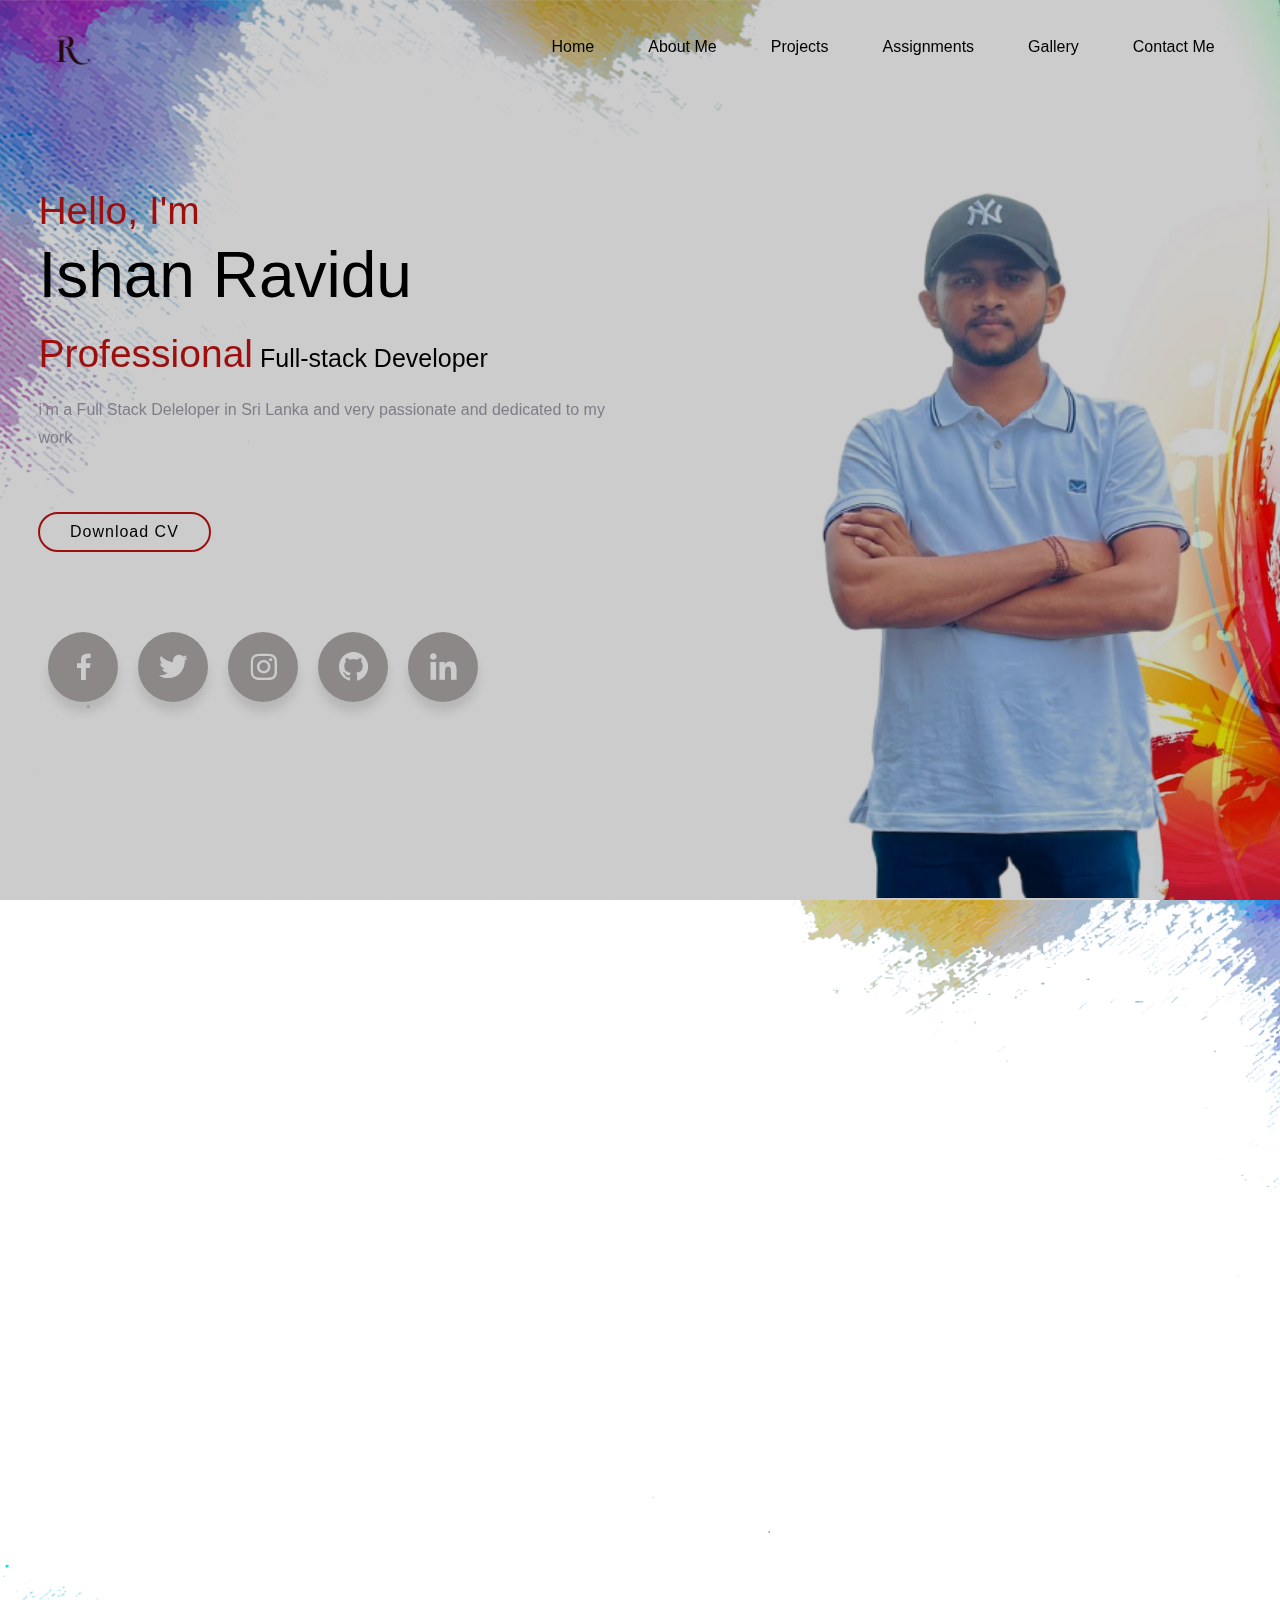
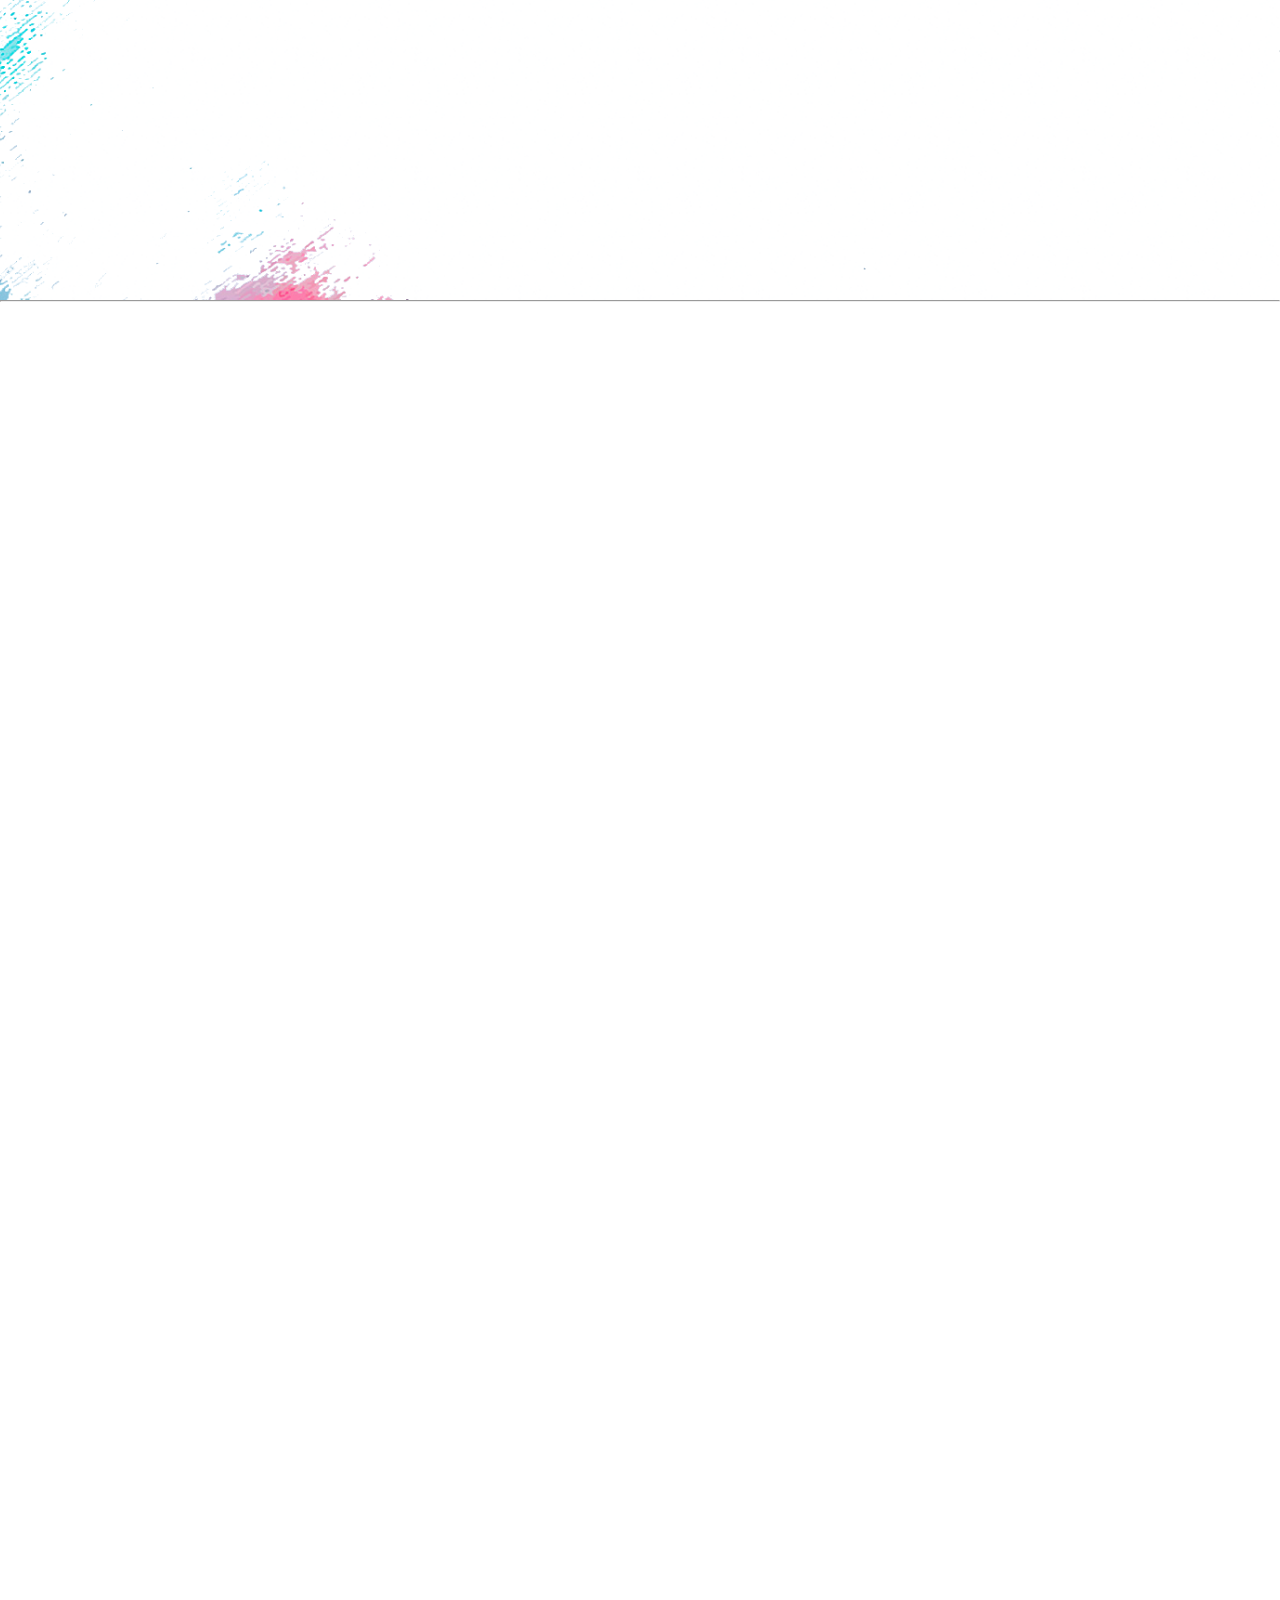
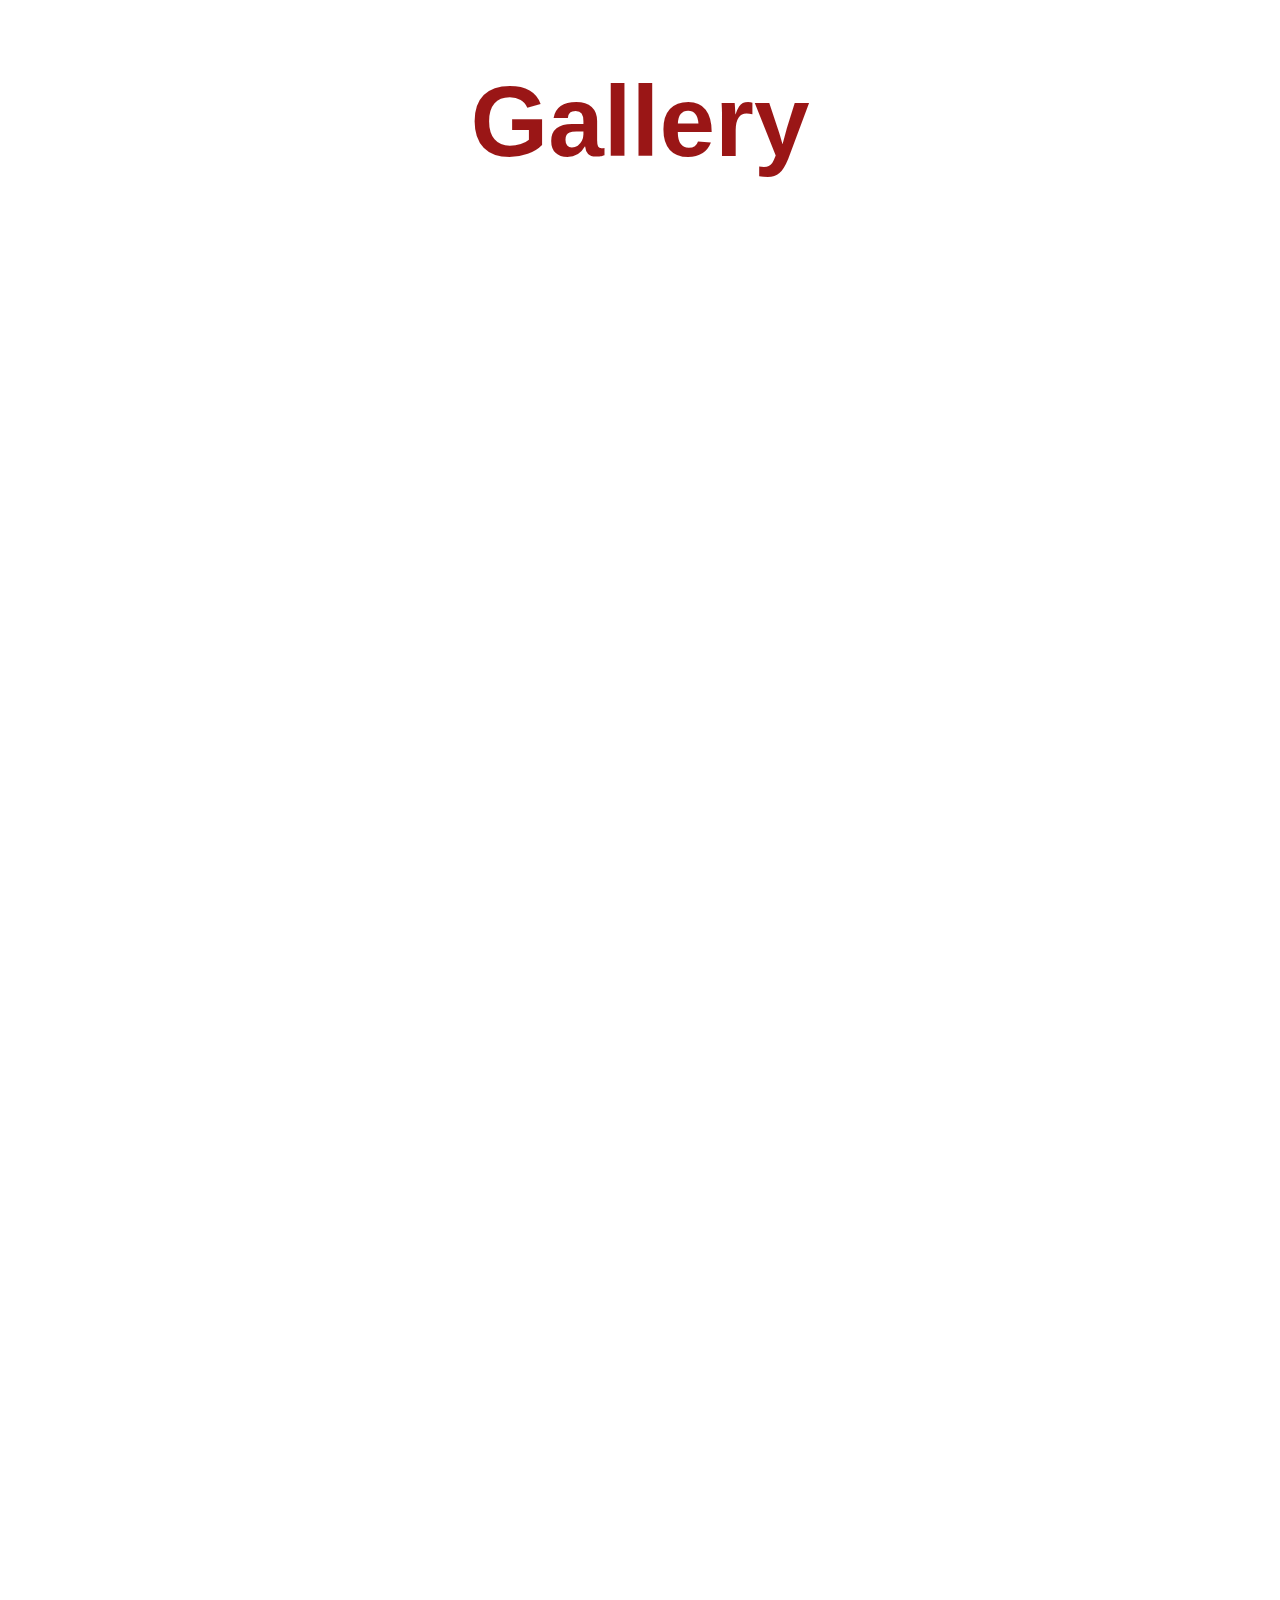
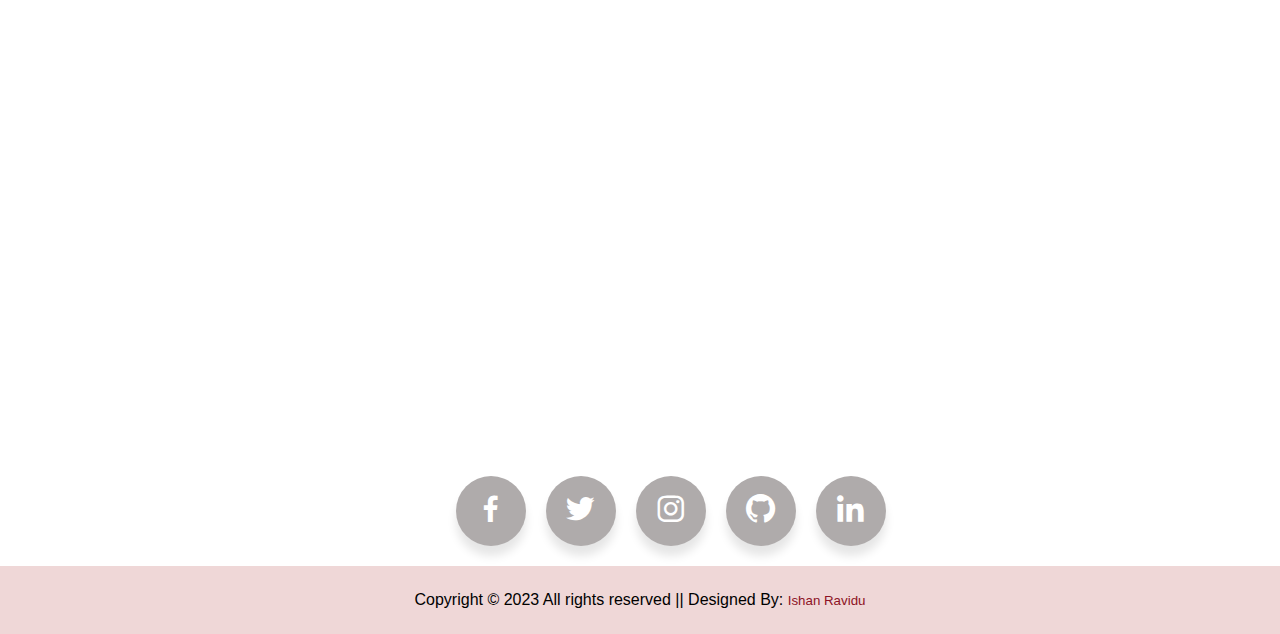
==== commit 1c8a2f27: "add" ====
--- a/index.html
+++ b/index.html
@@ -16,6 +16,28 @@
 
 </head>
 <body>
+
+<!--<div id="preloader">-->
+<!--    <div id="preloader-overlayer"></div>-->
+<!--    <img src="assets/img/GIF.gif" alt="">-->
+<!--</div>-->
+
+<div class="loader">
+    <div>
+        <div class="slider" style="--i:0">
+        </div>
+        <div class="slider" style="--i:1">
+        </div>
+        <div class="slider" style="--i:2">
+        </div>
+        <div class="slider" style="--i:3">
+        </div>
+        <div class="slider" style="--i:4">
+        </div>
+    </div>
+    <div id="pre-loader-bg"></div>
+</div>
+
 
 <header>
     <a href="#" class="logo"><img src="assets/img/IR2.png"></a>
@@ -32,16 +54,15 @@
 </header>
 
 
-
-
 <!---------------------home----------------->
 <section class="home" id="home">
     <div class="home-text">
         <h3 data-aos="fade-down-right">Hello, I'm</h3>
         <h2 data-aos="fade-down-right"> Ishan Ravidu</h2>
-        <h3 data-aos="fade-down-right"> Professional<span id="role">  Full-stack Developer</span> </h3>
-
-        <p data-aos="fade-down-right"> i’m a Full Stack Deleloper in Sri Lanka and very passionate  and dedicated to my work</p>
+        <h3 data-aos="fade-down-right"> Professional<span id="role">  Full-stack Developer</span></h3>
+
+        <p data-aos="fade-down-right"> i’m a Full Stack Deleloper in Sri Lanka and very passionate and dedicated to my
+            work</p>
 
         <a href="#" class="btn" data-aos="flip-left">Download CV</a>
 
@@ -50,32 +71,32 @@
 
                 <li class="icon facebook">
                     <a href="https://www.facebook.com/profile.php?id=100085218332311&mibextid=LQQJ4d">
-                    <span class="tooltip">Facebook</span>
-                    <span style="color: white"><i class='bx bxl-facebook'></i></span>
+                        <span class="tooltip">Facebook</span>
+                        <span style="color: white"><i class='bx bxl-facebook'></i></span>
                     </a>
                 </li>
                 <li class="icon twitter">
                     <a href="https://twitter.com/ravidu_ishan">
-                    <span class="tooltip">Twitter</span>
-                    <span style="color: white"><i class='bx bxl-twitter' ></i></span>
+                        <span class="tooltip">Twitter</span>
+                        <span style="color: white"><i class='bx bxl-twitter'></i></span>
                     </a>
                 </li>
                 <li class="icon instagram">
                     <a href="https://www.instagram.com/ishan_ravidu_/">
-                    <span class="tooltip">Instagram</span>
-                    <span style="color: white"><i class='bx bxl-instagram' ></i></span>
+                        <span class="tooltip">Instagram</span>
+                        <span style="color: white"><i class='bx bxl-instagram'></i></span>
                     </a>
                 </li>
                 <li class="icon github">
                     <a href="https://github.com/GVIRDilshan">
-                    <span class="tooltip">Github</span>
-                    <span style="color: white"><i class='bx bxl-github' ></i></span>
+                        <span class="tooltip">Github</span>
+                        <span style="color: white"><i class='bx bxl-github'></i></span>
                     </a>
                 </li>
                 <li class="icon youtube">
                     <a href="https://www.linkedin.com/in/ishan-ravidu-899603268/">
-                    <span class="tooltip">Linkedin</span>
-                    <span style="color: white"  ><i class='bx bxl-linkedin'></i></span>
+                        <span class="tooltip">Linkedin</span>
+                        <span style="color: white"><i class='bx bxl-linkedin'></i></span>
                     </a>
                 </li>
             </ul>
@@ -91,84 +112,98 @@
     <center><h2 style="font-size: 40px" >AboutMe</h2></center>-->
     <h4 class="center-subtopic">BIOGRAPHY</h4>
 
-    <div class="div-wrapper" >
-<!--        <div class="card1" data-aos="fade-up-right">-->
-<!--            <div class="lines">-->
-<!--            </div>-->
-<!--            <div class="content" >-->
-<!--                <div class="card-img">-->
-<!--                    <img src="assets/gallery/About_me.png" alt="hero">-->
-<!--                </div>-->
-<!--            </div>-->
-        <div class="about-me-img-bg" id="about-me-img-bg" data-aos="zoom-in-right" data-aos-offset="100" data-aos-easing="ease-in-sine">
-            <div class="about-me-img" id="about-me-img" ></div>
-        </div>
-        </div>
-
-        <div class="right-div">
-            <h1 data-aos="zoom-out">Who am I <span class="cyan">?</span><br>
-                <div class="first-line"></div>
-                <div class="second-line"></div>
-            </h1>
-
-
-            <p data-aos="zoom-out-left">As a passionate software engineering student, I specialize in Java and am constantly seeking opportunities to expand
-                my knowledge and skills. With a commitment to using technology to make a positive impact on society, I believe in pushing
-                myself to grow and improve as a developer. Whether you're interested in collaborating on a project or discussing the latest
-                trends in software engineering, I'm always up for a challenge and excited to connect with like-minded professionals.
-            </p>
-
-            <div class="tab-titles" data-aos="fade-left" >
-                <p id="skills-about-me" class="tab-links active-link" onclick="opentab('skills')">Skills</p>
-                <p id="education-about-me" class="tab-links" onclick="opentab('education')">Education</p>
-            </div>
-
-            <div class="tab-contents active-tab" id="skills" data-aos="fade-up">
-                <ul id="skills-details">
-                    <li><span>Stand-alone</span><br>Java</li>
-                    <li><span>Database</span><br>My-SQL</li>
-                    <li><span>Web-development</span><br>Html / css / JavaScript</li>
-                    <li><span>Designing</span><br>Photoshop</li>
-                    <li><span>Editing</span><br>Figma / canva</li>
-                </ul>
-            </div>
-
-<!--            <div class="tab-contents " id="experience">-->
-<!--                <ul>-->
-<!--                    <li><span>2021 - Current</span><br>Dummy Data</li>-->
-
-<!--                </ul>-->
-<!--            </div>-->
-            <div class="tab-contents active-tab" id="education">
-                <ul id="education-details">
-                    <li><span>2021</span><br>Awarded Colours for GCE A/L's (Taxila Central College Horana).</li>
-                    <li><span>2019</span><br>Completed CERTIFICATE OF COMPUTER APPLICATIONS in Adobe Photoshop and Adobe Flash from NIE's Computer Department.</li>
-                    <li><span>2018-2020</span><br>Served as Senior Prefect Guide at Dhamma school.</li>
-                    <li><span>2018</span><br>Awarded Colours for GCE O/L's (Bandaragama Central College).</li>
-                    <li><span>2017-2018</span><br>Served as Senior Prefect Guide at Bandaragama Central College.</li>
-                    <li><span>2013-2015</span><br>Completed Pan America GojuRyu Karatedo Systems Diploma as a 1<sup>st</sup> Dan Black Belt.</li>
-                    <li><span>2012</span><br>Completed a NIE Computer Department course leading to a Certificate of Computer Applications, covering Paint, Word, Excel, PowerPoint, Access, Internet & Email.</li>
-                    <li><span>2012</span><br>Awarded Colours for grade 5 Scholars(Bandaragama Central College).</li>
-                </ul>
-            </div>
-        </div>
-    </div>
+    <div class="div-wrapper">
+        <!--        <div class="card1" data-aos="fade-up-right">-->
+        <!--            <div class="lines">-->
+        <!--            </div>-->
+        <!--            <div class="content" >-->
+        <!--                <div class="card-img">-->
+        <!--                    <img src="assets/gallery/About_me.png" alt="hero">-->
+        <!--                </div>-->
+        <!--            </div>-->
+        <div class="about-me-img-bg" id="about-me-img-bg" data-aos="zoom-in-right" data-aos-offset="100"
+             data-aos-easing="ease-in-sine">
+            <div class="about-me-img" id="about-me-img"></div>
+        </div>
+    </div>
+
+    <div class="right-div">
+        <h1 data-aos="zoom-out">Who am I <span class="cyan">?</span><br>
+            <div class="first-line"></div>
+            <div class="second-line"></div>
+        </h1>
+
+
+        <p data-aos="zoom-out-left">As a passionate software engineering student, I specialize in Java and am constantly
+            seeking opportunities to expand
+            my knowledge and skills. With a commitment to using technology to make a positive impact on society, I
+            believe in pushing
+            myself to grow and improve as a developer. Whether you're interested in collaborating on a project or
+            discussing the latest
+            trends in software engineering, I'm always up for a challenge and excited to connect with like-minded
+            professionals.
+        </p>
+
+        <div class="tab-titles" data-aos="fade-left">
+            <p id="skills-about-me" class="tab-links active-link" onclick="opentab('skills')">Skills</p>
+            <p id="education-about-me" class="tab-links" onclick="opentab('education')">Education</p>
+        </div>
+
+        <div class="tab-contents active-tab" id="skills" data-aos="fade-up">
+            <ul id="skills-details">
+                <li><span>Stand-alone</span><br>Java</li>
+                <li><span>Database</span><br>My-SQL</li>
+                <li><span>Web-development</span><br>Html / css / JavaScript</li>
+                <li><span>Designing</span><br>Photoshop</li>
+                <li><span>Editing</span><br>Figma / canva</li>
+            </ul>
+        </div>
+
+        <!--            <div class="tab-contents " id="experience">-->
+        <!--                <ul>-->
+        <!--                    <li><span>2021 - Current</span><br>Dummy Data</li>-->
+
+        <!--                </ul>-->
+        <!--            </div>-->
+        <div class="tab-contents active-tab" id="education">
+            <ul id="education-details">
+                <li><span>2021</span><br>Awarded Colours for GCE A/L's (Taxila Central College Horana).</li>
+                <li><span>2019</span><br>Completed CERTIFICATE OF COMPUTER APPLICATIONS in Adobe Photoshop and Adobe
+                    Flash from NIE's Computer Department.
+                </li>
+                <li><span>2018-2020</span><br>Served as Senior Prefect Guide at Dhamma school.</li>
+                <li><span>2018</span><br>Awarded Colours for GCE O/L's (Bandaragama Central College).</li>
+                <li><span>2017-2018</span><br>Served as Senior Prefect Guide at Bandaragama Central College.</li>
+                <li><span>2013-2015</span><br>Completed Pan America GojuRyu Karatedo Systems Diploma as a 1<sup>st</sup>
+                    Dan Black Belt.
+                </li>
+                <li><span>2012</span><br>Completed a NIE Computer Department course leading to a Certificate of Computer
+                    Applications, covering Paint, Word, Excel, PowerPoint, Access, Internet & Email.
+                </li>
+                <li><span>2012</span><br>Awarded Colours for grade 5 Scholars(Bandaragama Central College).</li>
+            </ul>
+        </div>
+    </div>
+</div>
 </div>
 
 <hr>
 <!--////////////////////////////////////Projects/////////////////////////////////-->
 <section class="portfolio" id="portfolio">
     <div class="heading">
-        <h3 data-aos="zoom-in-right" >My Amazing Projects</h3>
+        <h3 data-aos="zoom-in-right">My Amazing Projects</h3>
     </div>
 
     <div class="portfolio-content">
         <div class="col" data-aos="fade-right">
             <img src="assets/img/library_pic.jpg">
             <div class="layer">
-                <h3>Web Design</h3>
-                <a href="https://www.pornhub.com" target="_blank">Github <i class='bx bx-link-external'></i></a>
-                <h5>My animated profile card, created using HTML and CSS, is a visually stunning and interactive design that showcases my skills and experience. With its modern layout and eye-catching animations. <br>Check it out for yourself and see what sets my animated profile card apart!</h5>
+                <h3>My First_Project</h3>
+                <a href="https://github.com/GVIRDilshan/LibraryManagementSystem-MVC" target="_blank">Github <i
+                        class='bx bx-link-external'></i></a>
+                <h5>My animated profile card, created using HTML and CSS, is a visually stunning and interactive design
+                    that showcases my skills and experience. With its modern layout and eye-catching animations. <br>Check
+                    it out for yourself and see what sets my animated profile card apart!</h5>
             </div>
         </div>
 
@@ -176,7 +211,11 @@
             <img src="assets/img/Aqu.jpg">
             <div class="layer">
                 <h3>Web Design</h3>
-                <h5>My animated profile card, created using HTML and CSS, is a visually stunning and interactive design that showcases my skills and experience. With its modern layout and eye-catching animations. <br>Check it out for yourself and see what sets my animated profile card apart!</h5>
+                <a href="https://github.com/Matrix-in/Soysa-Aquarium" target="_blank">Github <i
+                        class='bx bx-link-external'></i></a>
+                <h5>My animated profile card, created using HTML and CSS, is a visually stunning and interactive design
+                    that showcases my skills and experience. With its modern layout and eye-catching animations. <br>Check
+                    it out for yourself and see what sets my animated profile card apart!</h5>
             </div>
         </div>
 
@@ -184,7 +223,11 @@
             <img src="assets/img/login_-_fitness_management.png">
             <div class="layer">
                 <h3>Animated Profile card</h3>
-                <h5>My animated profile card, created using HTML and CSS, is a visually stunning and interactive design that showcases my skills and experience. With its modern layout and eye-catching animations. <br>Check it out for yourself and see what sets my animated profile card apart!</h5>
+                <a href="https://github.com/GVIRDilshan/LibraryManagementSystem-MVC" target="_blank">Github <i
+                        class='bx bx-link-external'></i></a>
+                <h5>My animated profile card, created using HTML and CSS, is a visually stunning and interactive design
+                    that showcases my skills and experience. With its modern layout and eye-catching animations. <br>Check
+                    it out for yourself and see what sets my animated profile card apart!</h5>
             </div>
         </div>
 
@@ -192,25 +235,29 @@
             <img src="assets/img/student-login-form.jpg">
             <div class="layer">
                 <h3>Animated Profile card</h3>
-                <h5>My animated profile card, created using HTML and CSS, is a visually stunning and interactive design that showcases my skills and experience. With its modern layout and eye-catching animations. <br>Check it out for yourself and see what sets my animated profile card apart!</h5>
-            </div>
-        </div>
-
-<!--        <div class="col" data-aos="fade-right">
-            <img src="assets/img/login_-_fitness_management.png">
-            <div class="layer">
-                <h3>Animated Profile card</h3>
-                <h5>My animated profile card, created using HTML and CSS, is a visually stunning and interactive design that showcases my skills and experience. With its modern layout and eye-catching animations. <br>Check it out for yourself and see what sets my animated profile card apart!</h5>
-            </div>
-        </div>
-
-        <div class="col" data-aos="fade-left">
-            <img src="assets/img/student-login-form.jpg">
-            <div class="layer">
-                <h3>Animated Profile card</h3>
-                <h5>My animated profile card, created using HTML and CSS, is a visually stunning and interactive design that showcases my skills and experience. With its modern layout and eye-catching animations. <br>Check it out for yourself and see what sets my animated profile card apart!</h5>
-            </div>
-        </div>-->
+                <a href="https://github.com/GVIRDilshan/Hibernate-ORM-Coursework" target="_blank">Github <i
+                        class='bx bx-link-external'></i></a>
+                <h5>My animated profile card, created using HTML and CSS, is a visually stunning and interactive design
+                    that showcases my skills and experience. With its modern layout and eye-catching animations. <br>Check
+                    it out for yourself and see what sets my animated profile card apart!</h5>
+            </div>
+        </div>
+
+        <!--        <div class="col" data-aos="fade-right">
+                    <img src="assets/img/login_-_fitness_management.png">
+                    <div class="layer">
+                        <h3>Animated Profile card</h3>
+                        <h5>My animated profile card, created using HTML and CSS, is a visually stunning and interactive design that showcases my skills and experience. With its modern layout and eye-catching animations. <br>Check it out for yourself and see what sets my animated profile card apart!</h5>
+                    </div>
+                </div>
+
+                <div class="col" data-aos="fade-left">
+                    <img src="assets/img/student-login-form.jpg">
+                    <div class="layer">
+                        <h3>Animated Profile card</h3>
+                        <h5>My animated profile card, created using HTML and CSS, is a visually stunning and interactive design that showcases my skills and experience. With its modern layout and eye-catching animations. <br>Check it out for yourself and see what sets my animated profile card apart!</h5>
+                    </div>
+                </div>-->
 
     </div>
 </section>
@@ -221,17 +268,21 @@
     <!--<h3 data-aos="zoom-out" class="Assignments_text">My Assignments</h3>-->
 
     <div class="container">
-        <div class="card">
+        <div class="card" data-aos="flip-right"
+             data-aos-easing="ease-out-cubic"
+             data-aos-duration="3000">
             <div class="face face1">
                 <div class="content">
-                   <!-- <i class="fab fa-windows"></i>-->
+                    <!-- <i class="fab fa-windows"></i>-->
                     <i class='bx bxs-file-css'></i>
                     <h3>CSS_Assignments 01</h3>
                 </div>
             </div>
             <div class="face face2">
                 <div class="content">
-                    <p> Lorem ipsum dolor sit amet consectetur adipisicing elit. Unde ab repudiandae, explicabo voluptate et hic cum ratione a. Officia delectus illum perferendis maiores quia molestias vitae fugiat aspernatur alias corporis?</p>
+                    <p> Lorem ipsum dolor sit amet consectetur adipisicing elit. Unde ab repudiandae, explicabo
+                        voluptate et hic cum ratione a. Officia delectus illum perferendis maiores quia molestias vitae
+                        fugiat aspernatur alias corporis?</p>
                     <a href="assets/assignments/CSS_Assignment1/01_case/index.html" type="button">case_01</a>
                     <a href="assets/assignments/CSS_Assignment1/02_case/index.html" type="button">case_02</a>
                     <a href="assets/assignments/CSS_Assignment1/03_case/index.html" type="button">case_03</a>
@@ -242,7 +293,9 @@
             </div>
         </div>
 
-        <div class="card">
+        <div class="card" data-aos="flip-left"
+             data-aos-easing="ease-out-cubic"
+             data-aos-duration="3000">
             <div class="face face1">
                 <div class="content">
                     <i class='bx bxs-file-css'></i>
@@ -251,7 +304,9 @@
             </div>
             <div class="face face2">
                 <div class="content">
-                    <p> Lorem ipsum dolor sit amet consectetur adipisicing elit. Unde ab repudiandae, explicabo voluptate et hic cum ratione a. Officia delectus illum perferendis maiores quia molestias vitae fugiat aspernatur alias corporis?</p>
+                    <p> Lorem ipsum dolor sit amet consectetur adipisicing elit. Unde ab repudiandae, explicabo
+                        voluptate et hic cum ratione a. Officia delectus illum perferendis maiores quia molestias vitae
+                        fugiat aspernatur alias corporis?</p>
                     <a href="assets/assignments/CSS_Assignment4/src/case1/case1_index.html" type="button">case_01</a>
                     <a href="assets/assignments/CSS_Assignment4/src/case2/index.html" type="button">case_02</a>
                     <a href="assets/assignments/CSS_Assignment4/src/case3/index.html" type="button">case_03</a>
@@ -263,7 +318,9 @@
         </div>
 
 
-        <div class="card">
+        <div class="card" data-aos="flip-right"
+             data-aos-easing="ease-out-cubic"
+             data-aos-duration="3000">
             <div class="face face1">
                 <div class="content">
                     <i class='bx bxs-file-css'></i>
@@ -272,7 +329,9 @@
             </div>
             <div class="face face2">
                 <div class="content">
-                    <p> Lorem ipsum dolor sit amet consectetur adipisicing elit. Unde ab repudiandae, explicabo voluptate et hic cum ratione a. Officia delectus illum perferendis maiores quia molestias vitae fugiat aspernatur alias corporis?</p>
+                    <p> Lorem ipsum dolor sit amet consectetur adipisicing elit. Unde ab repudiandae, explicabo
+                        voluptate et hic cum ratione a. Officia delectus illum perferendis maiores quia molestias vitae
+                        fugiat aspernatur alias corporis?</p>
                     <a href="assets/assignments/CSS_Assignment4/src/case7/night_rider_color_bar.html" type="button">case_01</a>
                     <a href="assets/assignments/CSS_Assignment1/02_case/index.html" type="button">case_02</a>
                     <a href="assets/assignments/CSS_Assignment1/03_case/index.html" type="button">case_03</a>
@@ -283,7 +342,9 @@
             </div>
         </div>
 
-         <div class="card">
+        <div class="card" data-aos="flip-left"
+             data-aos-easing="ease-out-cubic"
+             data-aos-duration="3000">
             <div class="face face1">
                 <div class="content">
                     <i class='bx bxs-file-css'></i>
@@ -292,7 +353,9 @@
             </div>
             <div class="face face2">
                 <div class="content">
-                    <p> Lorem ipsum dolor sit amet consectetur adipisicing elit. Unde ab repudiandae, explicabo voluptate et hic cum ratione a. Officia delectus illum perferendis maiores quia molestias vitae fugiat aspernatur alias corporis?</p>
+                    <p> Lorem ipsum dolor sit amet consectetur adipisicing elit. Unde ab repudiandae, explicabo
+                        voluptate et hic cum ratione a. Officia delectus illum perferendis maiores quia molestias vitae
+                        fugiat aspernatur alias corporis?</p>
                     <a href="assets/assignments/CSS_Assignment1/01_case/index.html" type="button">case_01</a>
                     <a href="assets/assignments/CSS_Assignment1/02_case/index.html" type="button">case_02</a>
                     <a href="assets/assignments/CSS_Assignment1/03_case/index.html" type="button">case_03</a>
@@ -304,7 +367,6 @@
         </div>
 
 
-
     </div>
 </section>
 
@@ -344,66 +406,121 @@
 
 <!------------------------Contact------------------------>
 
-<section class="contact contact-section" >
+<section class="contact contact-section">
+
+    <!--    <div class="contact" id="contact">-->
+    <!--        <div class="container">-->
+    <!--            <div class="row">-->
+    <!--                <div class="contact-left">-->
+    <!--                    <h1 data-aos="zoom-out-up" class="sub-title">Contact <span>Me</span></h1>-->
+    <!--                    <p data-aos="fade-left"-->
+    <!--                       data-aos-easing="linear"-->
+    <!--                       data-aos-duration="1700"><i class='bx bx-send'> E-mail</i> ishanravidu975@gmail.com</p>-->
+    <!--                    <p data-aos="fade-right"-->
+    <!--                       data-aos-easing="linear"-->
+    <!--                       data-aos-duration="1700"><i class='bx bx-phone'> Contact_Number</i> 0711125246</p>-->
+
+    <!--                </div>-->
+    <!--                <div class="contact-right">-->
+    <!--                    <form name="submit-to-google-sheet">-->
+    <!--                        <input data-aos="fade-left " type="text" name="Name" placeholder="Your Name" required><br>-->
+    <!--                        <input data-aos="fade-right" type="email" name="Email" placeholder="Your Email" required><br>-->
+    <!--                        <textarea data-aos="fade-left" name="Message" rows="6" placeholder="Your Message"></textarea>-->
+
+
+    <!--                        <input data-aos="flip-up" type="submit" name="" value="Submit" class="contact-btn">-->
+
+    <!--                        <div class="social2">-->
+    <!--                            <ul class="wrapper">-->
+    <!--                                <li class="icon facebook">-->
+    <!--                                    <span class="tooltip">Facebook</span>-->
+    <!--                                    <span style="color: white"><i class='bx bxl-facebook'></i></span>-->
+    <!--                                </li>-->
+    <!--                                <li class="icon twitter">-->
+    <!--                                    <span class="tooltip">Twitter</span>-->
+    <!--                                    <span style="color: white"><i class='bx bxl-twitter'></i></span>-->
+    <!--                                </li>-->
+    <!--                                <li class="icon instagram">-->
+    <!--                                    <span class="tooltip">Instagram</span>-->
+    <!--                                    <span style="color: white"><i class='bx bxl-instagram'></i></span>-->
+    <!--                                </li>-->
+    <!--                                <li class="icon github">-->
+    <!--                                    <span class="tooltip">Github</span>-->
+    <!--                                    <span style="color: white"><i class='bx bxl-github'></i></span>-->
+    <!--                                </li>-->
+    <!--                                <li class="icon youtube">-->
+    <!--                                    <span class="tooltip">Linkedin</span>-->
+    <!--                                    <span style="color: white"><i class='bx bxl-linkedin'></i></span>-->
+    <!--                                </li>-->
+    <!--                            </ul>-->
+    <!--                        </div>-->
+    <!--                    </form>-->
+
+    <!--                </div>-->
+    <!--            </div>-->
+    <!--        </div>-->
+    <!--    </div>-->
+
 
     <div class="contact" id="contact">
-        <div class="container">
-            <div class="row">
-                <div class="contact-left">
-                    <h1 data-aos="zoom-out-up" class="sub-title">Contact <span>Me</span></h1>
-                    <p data-aos="fade-left"
-                       data-aos-easing="linear"
-                       data-aos-duration="1700"> <i class='bx bx-send'> E-mail</i> ishanravidu975@gmail.com</p>
-                    <p data-aos="fade-right"
-                       data-aos-easing="linear"
-                       data-aos-duration="1700" ><i class='bx bx-phone'> Contact_Number</i> 0711125246</p>
-
-                </div>
-                <div class="contact-right">
-                    <form name="submit-to-google-sheet">
-                        <input  data-aos="fade-left " type="text" name="Name" placeholder="Your Name" required><br>
-                        <input  data-aos="fade-right" type="email" name="Email" placeholder="Your Email" required><br>
-                        <textarea  data-aos="fade-left" name="Message" rows="6" placeholder="Your Message"></textarea>
-
-
-                <input  data-aos="flip-up" type="submit" name="" value="Submit" class="contact-btn">
-
-                        <div class="social2">
-                            <ul class="wrapper">
-                                <li class="icon facebook" >
-                                    <span class="tooltip">Facebook</span>
-                                    <span style="color: white"><i class='bx bxl-facebook'></i></span>
-                                </li>
-                                <li class="icon twitter">
-                                    <span class="tooltip">Twitter</span>
-                                    <span style="color: white"><i class='bx bxl-twitter' ></i></span>
-                                </li>
-                                <li class="icon instagram">
-                                    <span class="tooltip">Instagram</span>
-                                    <span style="color: white"><i class='bx bxl-instagram' ></i></span>
-                                </li>
-                                <li class="icon github">
-                                    <span class="tooltip">Github</span>
-                                    <span style="color: white"><i class='bx bxl-github' ></i></span>
-                                </li>
-                                <li class="icon youtube">
-                                    <span class="tooltip">Linkedin</span>
-                                    <span style="color: white"  ><i class='bx bxl-linkedin'></i></span>
-                                </li>
-                            </ul>
-                        </div>
-                    </form>
-
-                </div>
-            </div>
-        </div>
-    </div>
+        <div class="row">
+            <div class="contact-left">
+                <h1 data-aos="zoom-out-up" class="sub-title">Contact <span>Me</span></h1>
+                <p data-aos="fade-left"
+                   data-aos-easing="linear"
+                   data-aos-duration="1700"><i class='bx bx-send'> E-mail</i> ishanravidu975@gmail.com</p>
+                <p data-aos="fade-right"
+                   data-aos-easing="linear"
+                   data-aos-duration="1700"><i class='bx bx-phone'> Contact_Number</i> 0711125246</p>
+
+            </div>
+            <div class="contact-right">
+                <form name="submit-to-google-sheet">
+                    <input data-aos="fade-left " type="text" name="Name" placeholder="Your Name" required><br>
+                    <input data-aos="fade-right" type="email" name="Email" placeholder="Your Email" required><br>
+                    <textarea data-aos="fade-left" name="Message" rows="6" placeholder="Your Message"></textarea>
+
+
+                    <input data-aos="flip-up" type="submit" name="" value="Submit" class="contact-btn">
+
+                    <div class="social2">
+                        <ul class="wrapper">
+                            <li class="icon facebook">
+                                <span class="tooltip">Facebook</span>
+                                <span style="color: white"><i class='bx bxl-facebook'></i></span>
+                            </li>
+                            <li class="icon twitter">
+                                <span class="tooltip">Twitter</span>
+                                <span style="color: white"><i class='bx bxl-twitter'></i></span>
+                            </li>
+                            <li class="icon instagram">
+                                <span class="tooltip">Instagram</span>
+                                <span style="color: white"><i class='bx bxl-instagram'></i></span>
+                            </li>
+                            <li class="icon github">
+                                <span class="tooltip">Github</span>
+                                <span style="color: white"><i class='bx bxl-github'></i></span>
+                            </li>
+                            <li class="icon youtube">
+                                <span class="tooltip">Linkedin</span>
+                                <span style="color: white"><i class='bx bxl-linkedin'></i></span>
+                            </li>
+                        </ul>
+                    </div>
+                </form>
+
+            </div>
+        </div>
+    </div>
+
+
 </section>
 <footer>
     <div class="footer">
         <div class="copyright-area">
             <div class="copyright-text">
-                <p>Copyright © 2023 All rights reserved || Designed By: <a href="https://instagram.com/ishan_ravidu_">Ishan Ravidu</a></p>
+                <p>Copyright © 2023 All rights reserved || Designed By: <a href="https://instagram.com/ishan_ravidu_">Ishan
+                    Ravidu</a></p>
             </div>
         </div>
     </div>
@@ -417,25 +534,39 @@
 </script>
 <script>
     AOS.init();
+
+    window.onload = () => {
+        $(".loader > div:first-child").css("display", "none");
+        $(".loader > div:nth-child(2)").css("backdrop-filter", "blur(0px)");
+
+        setTimeout(pre_loader_hide, 1100);
+    }
+
+    function pre_loader_hide() {
+        $(".loader").css("display", "none");
+    }
+
+
 </script>
 
 <script>
 
+
     // --------------------------skils and education----------------------------
 
-    $("#skills-about-me").on("click" , () => {
-        $("#skills-details").css("display" , "block");
-        $("#education-details").css("display" , "none");
-        $("#skills-about-me").css("border-bottom" , "3px solid red");
-        $("#education-about-me").css("border-bottom" , "unset");
+    $("#skills-about-me").on("click", () => {
+        $("#skills-details").css("display", "block");
+        $("#education-details").css("display", "none");
+        $("#skills-about-me").css("border-bottom", "3px solid red");
+        $("#education-about-me").css("border-bottom", "unset");
 
     });
 
-    $("#education-about-me").on("click" , () => {
-        $("#skills-details").css("display" , "none");
-        $("#education-details").css("display" , "block");
-        $("#education-about-me").css("border-bottom" , "3px solid red");
-        $("#skills-about-me").css("border-bottom" , "unset");
+    $("#education-about-me").on("click", () => {
+        $("#skills-details").css("display", "none");
+        $("#education-details").css("display", "block");
+        $("#education-about-me").css("border-bottom", "3px solid red");
+        $("#skills-about-me").css("border-bottom", "unset");
 
     });
 
--- a/assets/css/style.css
+++ b/assets/css/style.css
@@ -325,6 +325,8 @@
 #aboutMe{
     position: relative;
     background:  url("/assets/img/background1.png");
+    background-size: cover;
+    background-position: center;
     z-index: 10;
     height: 1000px;
 }
@@ -561,6 +563,8 @@
     position: relative;
     left: 300px;
     margin-top: 50px;
+    font-size: var(--p-font);
+    color: var(--secound-color);
     /* font-family: cursive; */
     line-height: 25px;
     font-weight: 400;
@@ -1184,7 +1188,7 @@
     position: relative;
 }
 #contact input , textarea{
-    width: 100%;
+    width: 100%!important;
     padding: 17px;
     border: none;
     outline: none;
@@ -1198,6 +1202,14 @@
     resize: none;
     height: 200px;
 }
+
+#contact .contact-left {
+    display: flex;
+    flex-direction: column;
+    align-items: center;
+
+}
+
 #contact .contact-right .contact-btn{
     display: inline-block;
     background: #8c1422;
@@ -1220,8 +1232,10 @@
 }
 .social2 {
     position: absolute;
-    padding-left: 320px;
-    padding-top: -290px;
+    width: max-content;
+    left: 0!important;
+    right: 0;
+    margin: auto;
 }
 
 /*---------------------copy  right area --------------------*/
@@ -1236,6 +1250,10 @@
 .copyright-text a{
     color: #8d1225;
 }
+
+
+
+
 
 /*------------------------media quarys-----------------------*/
 @media (max-width: 1670px) {
@@ -1964,10 +1982,10 @@
         font-size: 70px;
         }
     .contact-btn {
-        position: absolute;
-        top: 225px;
-        left: 0;
-        margin-bottom: 50px;
+        /*position: absolute;*/
+        /*top: 225px;*/
+        /*left: 0;*/
+        /*margin-bottom: 50px;*/
     }
     .social2 {
         left: -150px;
@@ -2604,7 +2622,7 @@
         font-size: 12px;
     }
     .copyright-text {
-        width: 50%;
+        width: 98vw;
     }
 
 }
@@ -3013,4 +3031,96 @@
     }
 
 
-}+}
+
+
+
+
+/*pre loader*/
+.loader {
+    position: fixed;
+    width: 100%;
+    height: 100%;
+    left: 0;
+    right: 0;
+    top: 0;
+    bottom: 0;
+    margin: auto;
+    /*background-color: red;*/
+    z-index: 1001;
+}
+
+.loader > div:first-child {
+    position: absolute;
+    display: flex;
+    align-items: center;
+    justify-content: center;
+    flex-direction: row;
+    left: 0;
+    right: 0;
+    top: 0;
+    bottom: 0;
+    margin: auto;
+
+}
+
+#pre-loader-bg {
+    position: absolute;
+    width: 100%;
+    height: 100%;
+    left: 0;
+    right: 0;
+    top: 0;
+    bottom: 0;
+    margin: auto;
+    background-color: rgba(0, 0, 0, 0.2);
+    backdrop-filter: blur(12px);
+    z-index: -1;
+    transition-duration: 1s;
+
+}
+
+.slider {
+    overflow: hidden;
+    background-color: white;
+    margin: 0 15px;
+    height: 80px;
+    width: 20px;
+    border-radius: 30px;
+    /*box-shadow: 15px 15px 20px rgba(0, 0, 0, 0.1), -15px -15px 30px #fff,*/
+    /*inset -5px -5px 10px rgba(0, 0, 255, 0.1),*/
+    /*inset 5px 5px 10px rgba(0, 0, 0, 0.1);*/
+    position: relative;
+}
+
+.slider::before {
+    content: "";
+    position: absolute;
+    top: 0;
+    left: 0;
+    height: 20px;
+    width: 20px;
+    border-radius: 100%;
+    box-shadow: inset 0px 0px 0px rgba(0, 0, 0, 0.3), 0px 420px 0 400px #2697f3,
+    inset 0px 0px 0px rgba(0, 0, 0, 0.1);
+    animation: animate_2 2.5s ease-in-out infinite;
+    animation-delay: calc(-0.5s * var(--i));
+}
+
+@keyframes animate_2 {
+    0% {
+        transform: translateY(250px);
+        filter: hue-rotate(0deg);
+    }
+
+    50% {
+        transform: translateY(0);
+    }
+
+    100% {
+        transform: translateY(250px);
+        filter: hue-rotate(180deg);
+    }
+}
+
+
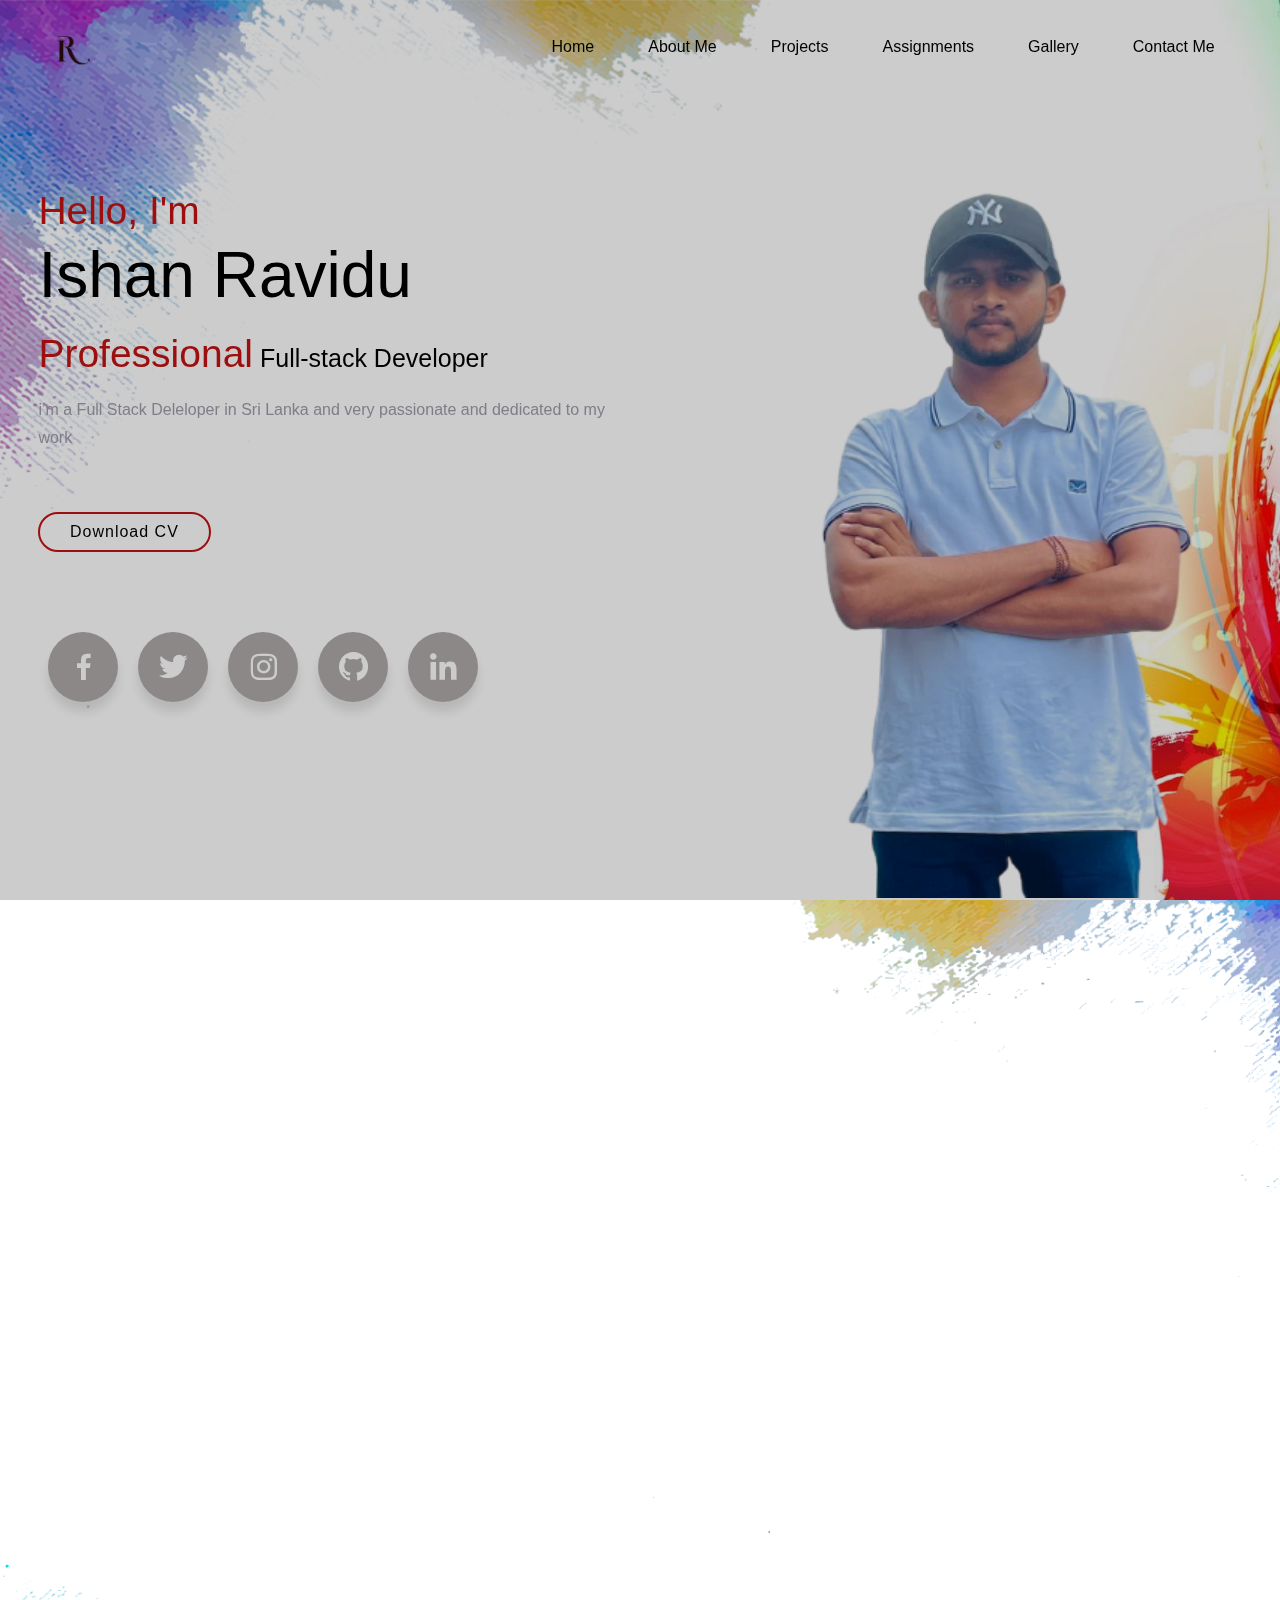
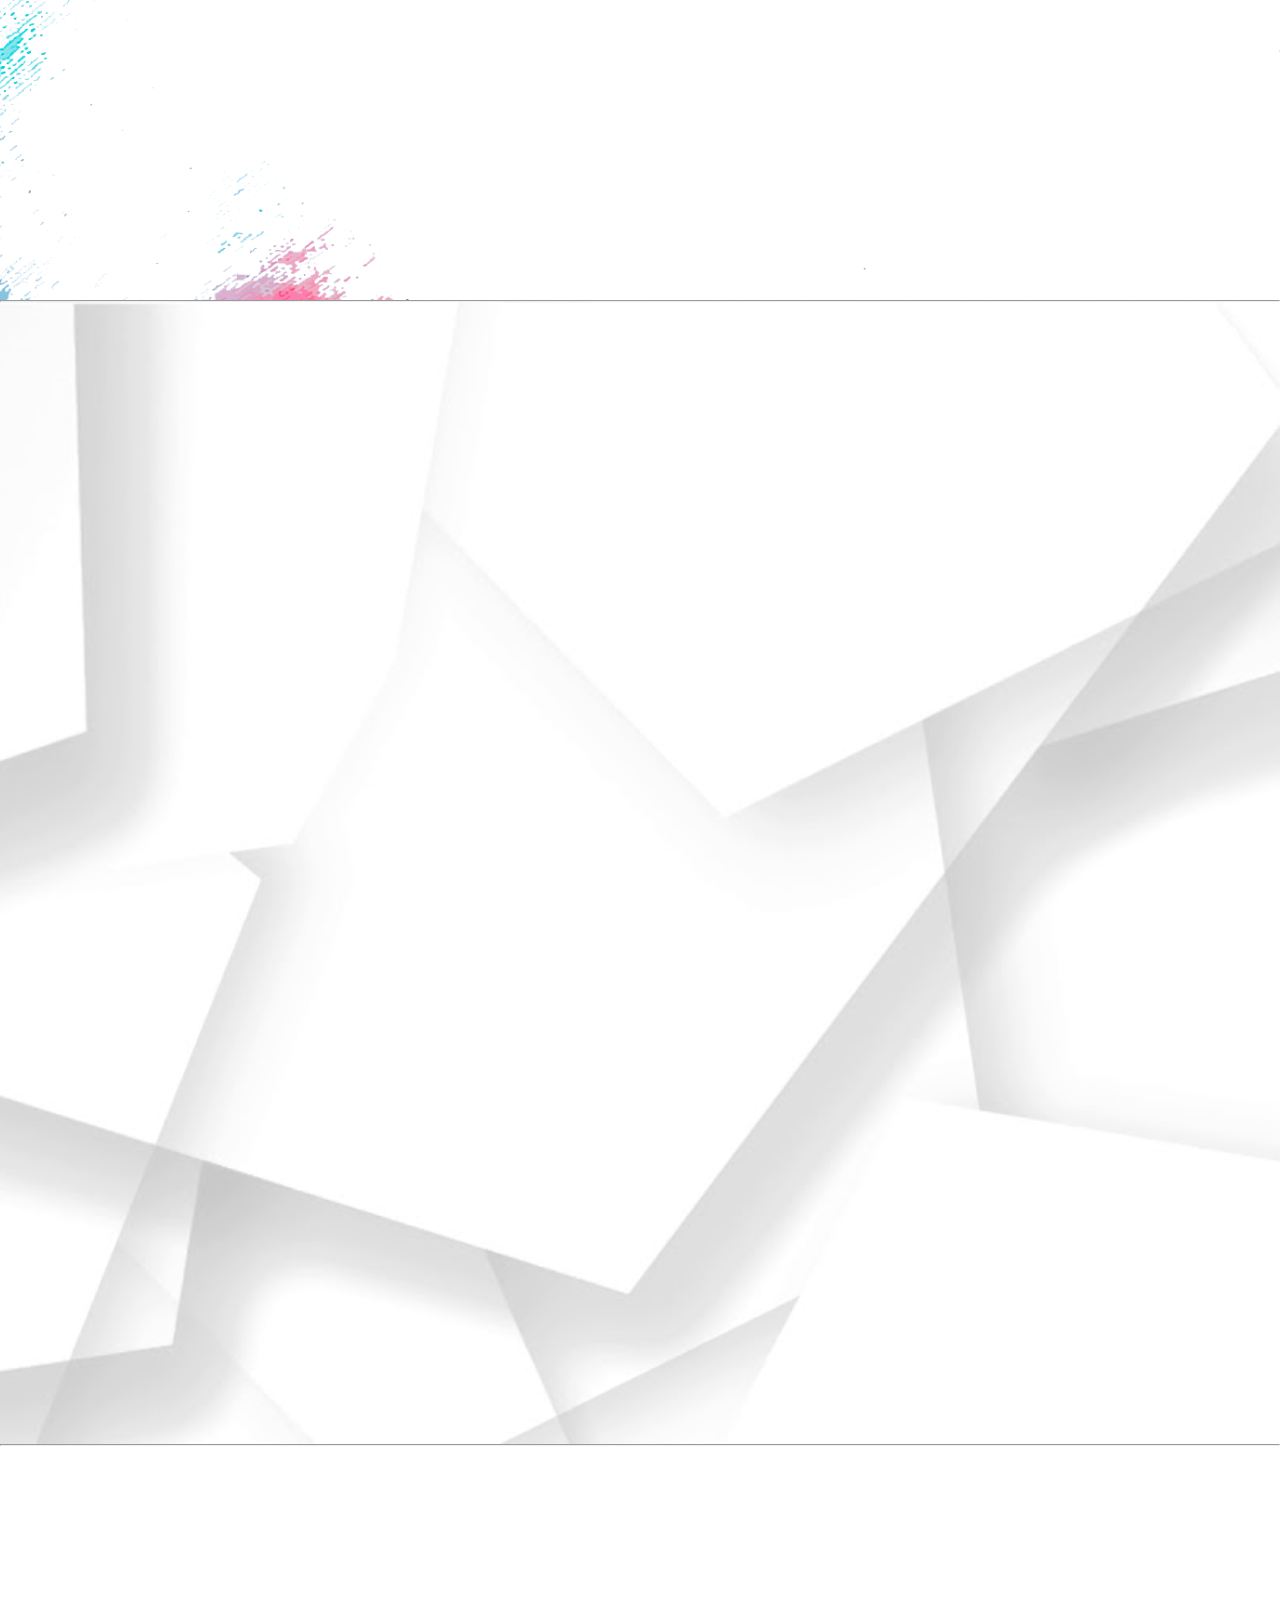
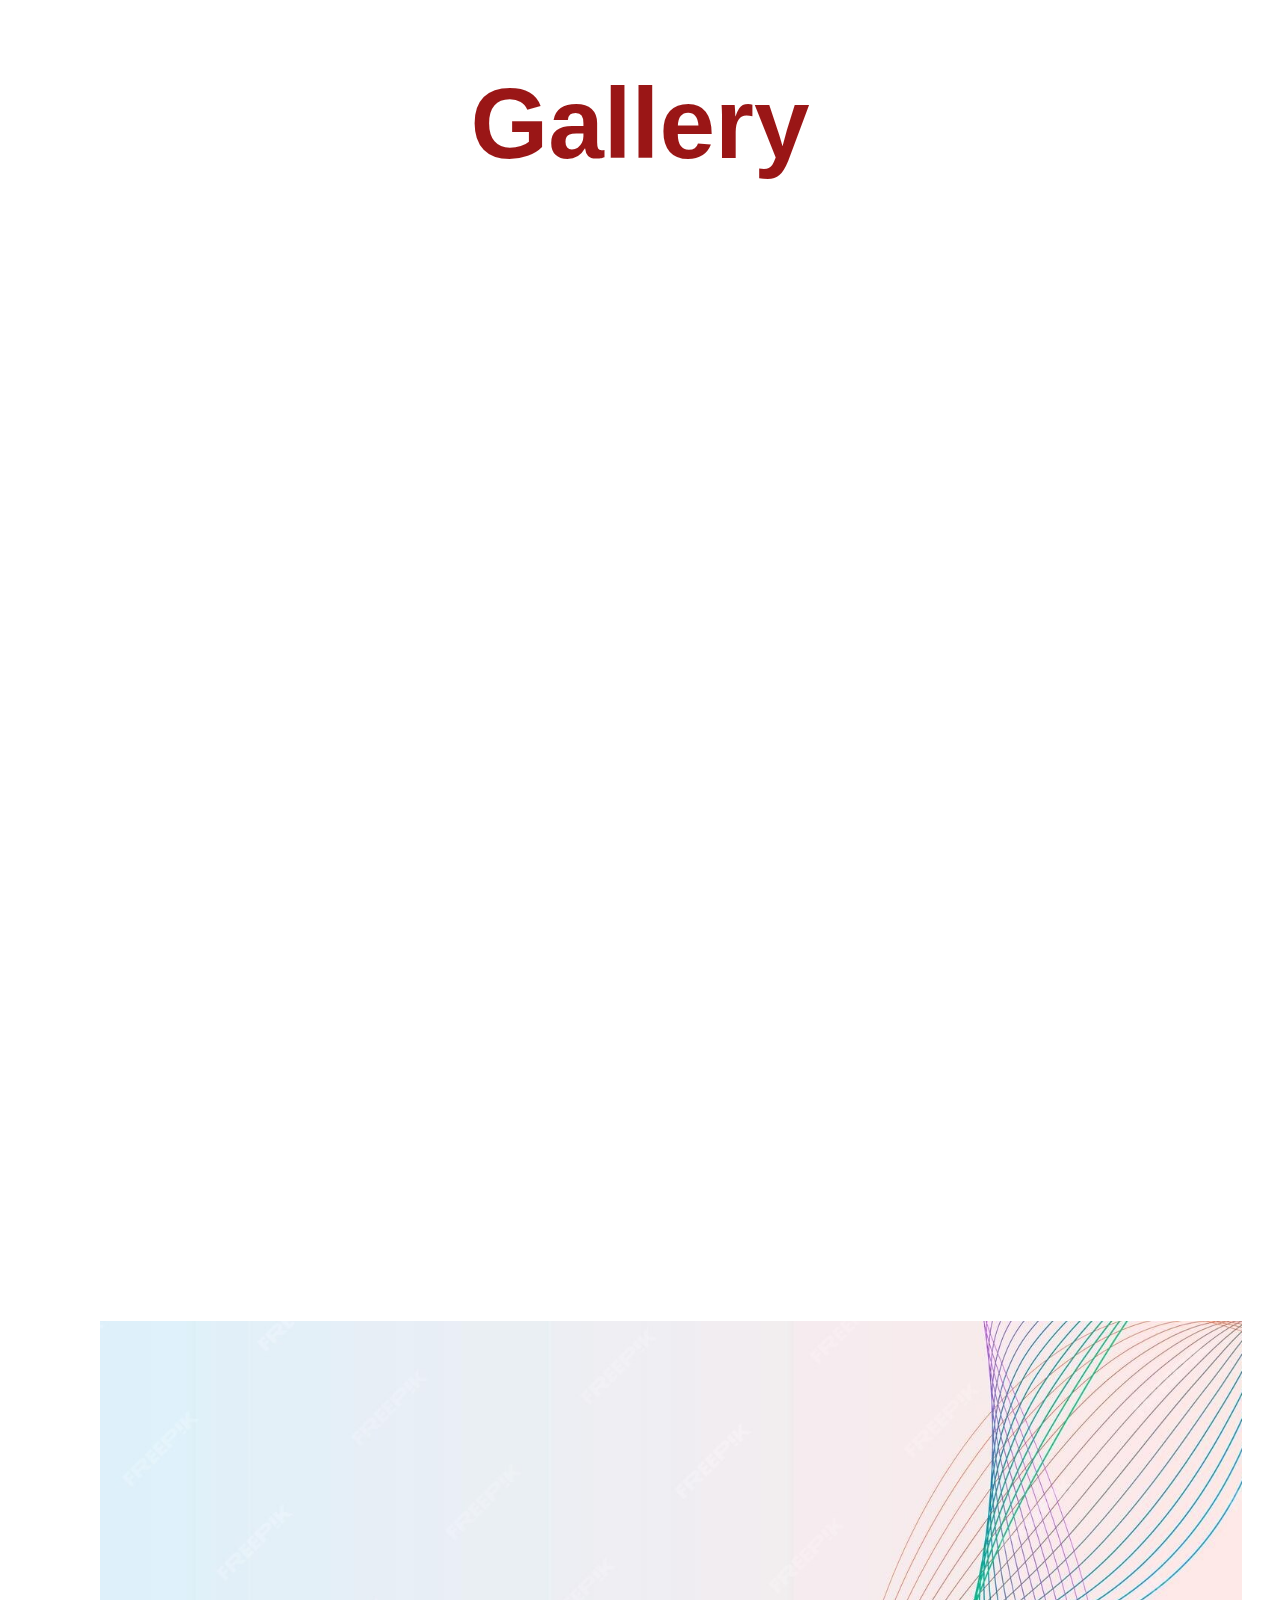
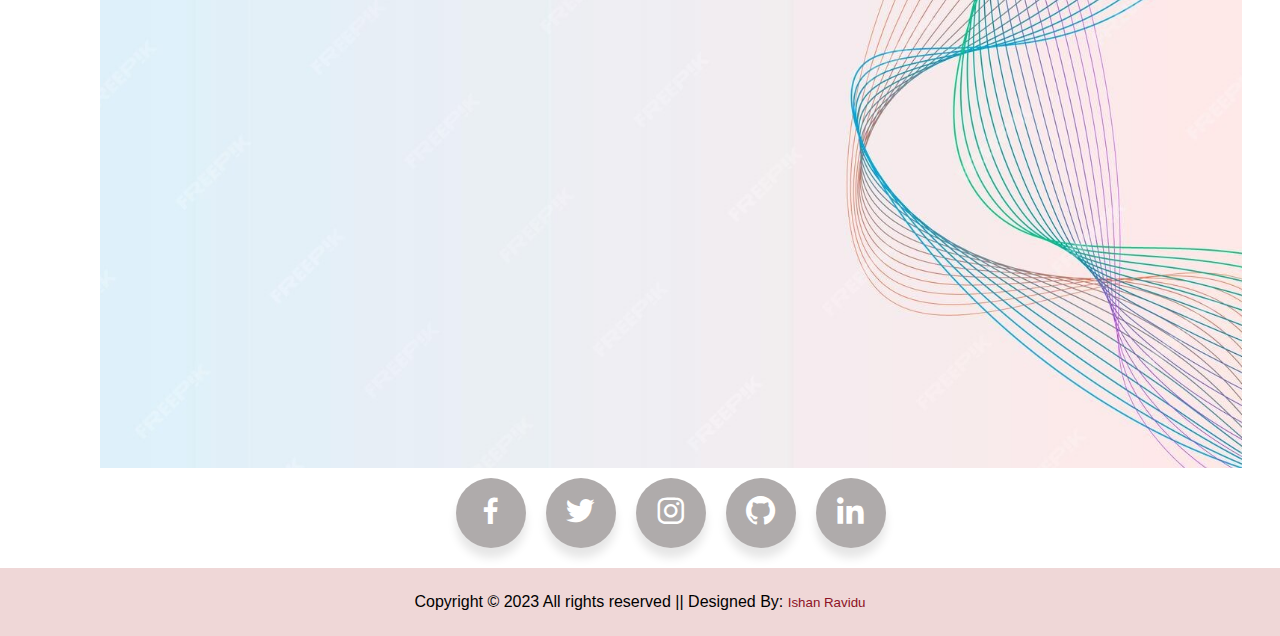
==== commit 280f9e90: "add" ====
--- a/index.html
+++ b/index.html
@@ -43,13 +43,19 @@
     <a href="#" class="logo"><img src="assets/img/IR2.png"></a>
     <div class="bx bx-menu" id="menu-icon"></div>
 
-    <ul class="navlist">
-        <li><a href="#home">Home</a></li>
-        <li><a href="#aboutMe">About Me</a></li>
-        <li><a href="#portfolio">Projects</a></li>
-        <li><a href="#Assignments">Assignments</a></li>
-        <li><a href="#gallery-sec">Gallery</a></li>
-        <li><a href="#contact">Contact Me</a></li>
+    <ul class="navlist" >
+        <li data-aos="fade-up"
+            data-aos-duration="900" ><a href="#home" >Home</a></li>
+        <li data-aos="fade-up"
+            data-aos-duration="1200"><a href="#aboutMe">About Me</a></li>
+        <li data-aos="fade-up"
+            data-aos-duration="1800"><a href="#portfolio">Projects</a></li>
+        <li data-aos="fade-up"
+            data-aos-duration="2000"><a href="#Assignments">Assignments</a></li>
+        <li data-aos="fade-up"
+            data-aos-duration="2500"><a href="#gallery-sec">Gallery</a></li>
+        <li data-aos="fade-up"
+            data-aos-duration="3000"><a href="#contact">Contact Me</a></li>
     </ul>
 </header>
 
@@ -57,43 +63,56 @@
 <!---------------------home----------------->
 <section class="home" id="home">
     <div class="home-text">
-        <h3 data-aos="fade-down-right">Hello, I'm</h3>
-        <h2 data-aos="fade-down-right"> Ishan Ravidu</h2>
-        <h3 data-aos="fade-down-right"> Professional<span id="role">  Full-stack Developer</span></h3>
-
-        <p data-aos="fade-down-right"> i’m a Full Stack Deleloper in Sri Lanka and very passionate and dedicated to my
+        <h3 data-aos="fade-down-right"
+            data-aos-duration="3000">Hello, I'm</h3>
+        <h2 data-aos="fade-down-left"
+            data-aos-duration="1900"> Ishan Ravidu</h2>
+        <h3 data-aos="fade-right"
+            data-aos-duration="1500"> Professional<span id="role">  Full-stack Developer</span></h3>
+
+        <p data-aos="fade-up"
+           data-aos-duration="1900"> i’m a Full Stack Deleloper in Sri Lanka and very passionate and dedicated to my
             work</p>
 
-        <a href="#" class="btn" data-aos="flip-left">Download CV</a>
-
-        <div class="social" data-aos="fade-up">
+        <a href="#" class="btn" data-aos="flip-left" data-aos-duration="2000">Download CV</a>
+
+        <div class="social">
             <ul class="wrapper">
 
-                <li class="icon facebook">
+                <li class="icon facebook" data-aos="fade-up"
+                    data-aos-duration="1000">
                     <a href="https://www.facebook.com/profile.php?id=100085218332311&mibextid=LQQJ4d">
                         <span class="tooltip">Facebook</span>
                         <span style="color: white"><i class='bx bxl-facebook'></i></span>
                     </a>
                 </li>
-                <li class="icon twitter">
+                <li class="icon twitter"
+                    data-aos="fade-up"
+                    data-aos-duration="1500">
                     <a href="https://twitter.com/ravidu_ishan">
                         <span class="tooltip">Twitter</span>
                         <span style="color: white"><i class='bx bxl-twitter'></i></span>
                     </a>
                 </li>
-                <li class="icon instagram">
+                <li class="icon instagram"
+                    data-aos="fade-up"
+                    data-aos-duration="2000">
                     <a href="https://www.instagram.com/ishan_ravidu_/">
                         <span class="tooltip">Instagram</span>
                         <span style="color: white"><i class='bx bxl-instagram'></i></span>
                     </a>
                 </li>
-                <li class="icon github">
+                <li class="icon github"
+                    data-aos="fade-up"
+                    data-aos-duration="2500">
                     <a href="https://github.com/GVIRDilshan">
                         <span class="tooltip">Github</span>
                         <span style="color: white"><i class='bx bxl-github'></i></span>
                     </a>
                 </li>
-                <li class="icon youtube">
+                <li class="icon youtube"
+                    data-aos="fade-up"
+                    data-aos-duration="3000">
                     <a href="https://www.linkedin.com/in/ishan-ravidu-899603268/">
                         <span class="tooltip">Linkedin</span>
                         <span style="color: white"><i class='bx bxl-linkedin'></i></span>
@@ -134,6 +153,7 @@
         </h1>
 
 
+
         <p data-aos="zoom-out-left">As a passionate software engineering student, I specialize in Java and am constantly
             seeking opportunities to expand
             my knowledge and skills. With a commitment to using technology to make a positive impact on society, I
@@ -189,7 +209,7 @@
 
 <hr>
 <!--////////////////////////////////////Projects/////////////////////////////////-->
-<section class="portfolio" id="portfolio">
+<section class="portfolio" id="portfolio" >
     <div class="heading">
         <h3 data-aos="zoom-in-right">My Amazing Projects</h3>
     </div>
@@ -243,24 +263,9 @@
             </div>
         </div>
 
-        <!--        <div class="col" data-aos="fade-right">
-                    <img src="assets/img/login_-_fitness_management.png">
-                    <div class="layer">
-                        <h3>Animated Profile card</h3>
-                        <h5>My animated profile card, created using HTML and CSS, is a visually stunning and interactive design that showcases my skills and experience. With its modern layout and eye-catching animations. <br>Check it out for yourself and see what sets my animated profile card apart!</h5>
-                    </div>
-                </div>
-
-                <div class="col" data-aos="fade-left">
-                    <img src="assets/img/student-login-form.jpg">
-                    <div class="layer">
-                        <h3>Animated Profile card</h3>
-                        <h5>My animated profile card, created using HTML and CSS, is a visually stunning and interactive design that showcases my skills and experience. With its modern layout and eye-catching animations. <br>Check it out for yourself and see what sets my animated profile card apart!</h5>
-                    </div>
-                </div>-->
-
     </div>
 </section>
+<hr>
 <!--------------------------Assignments-------------------->
 
 <section class="Assignments" id="Assignments">
@@ -468,7 +473,7 @@
                 <h1 data-aos="zoom-out-up" class="sub-title">Contact <span>Me</span></h1>
                 <p data-aos="fade-left"
                    data-aos-easing="linear"
-                   data-aos-duration="1700"><i class='bx bx-send'> E-mail</i> ishanravidu975@gmail.com</p>
+                   data-aos-duration="2000"><i class='bx bx-send'> E-mail</i> ishanravidu975@gmail.com</p>
                 <p data-aos="fade-right"
                    data-aos-easing="linear"
                    data-aos-duration="1700"><i class='bx bx-phone'> Contact_Number</i> 0711125246</p>
@@ -476,9 +481,17 @@
             </div>
             <div class="contact-right">
                 <form name="submit-to-google-sheet">
-                    <input data-aos="fade-left " type="text" name="Name" placeholder="Your Name" required><br>
-                    <input data-aos="fade-right" type="email" name="Email" placeholder="Your Email" required><br>
-                    <textarea data-aos="fade-left" name="Message" rows="6" placeholder="Your Message"></textarea>
+                    <input data-aos="fade-left"
+                           data-aos-easing="linear"
+                           data-aos-duration="1200" type="text" name="Name" placeholder="Your Name" required><br>
+                    <input data-aos="fade-right"
+                           data-aos-easing="linear"
+                           data-aos-duration="1200"
+                           type="email" name="Email" placeholder="Your Email" required><br>
+                    <textarea data-aos="fade-left"
+                              data-aos-easing="linear"
+                              data-aos-duration="1200"
+                              name="Message" rows="6" placeholder="Your Message"></textarea>
 
 
                     <input data-aos="flip-up" type="submit" name="" value="Submit" class="contact-btn">
--- a/assets/css/style.css
+++ b/assets/css/style.css
@@ -563,6 +563,7 @@
     position: relative;
     left: 300px;
     margin-top: 50px;
+    font-family: cursive;
     font-size: var(--p-font);
     color: var(--secound-color);
     /* font-family: cursive; */
@@ -911,7 +912,14 @@
 }
 
 /*--------------------Projects--------------------*/
-
+#portfolio {
+    position: relative;
+    background:  url("/assets/img/p.jpg");
+    background-size: cover;
+    background-position: center;
+    z-index: 10;
+    height: 100%;
+}
 .heading{
     text-align: center;
 }
@@ -1160,6 +1168,12 @@
 
 /*-------------contact----------------------*/
 #contact{
+    position: relative;
+    background:  url("/assets/img/s.jpg");
+    background-size: cover;
+    background-position: center;
+    z-index: 10;
+    height: 100%;
     padding: 0px 5%;
 }
 #contact .sub-title{
@@ -1192,7 +1206,7 @@
     padding: 17px;
     border: none;
     outline: none;
-    background: #e3d5d5;
+    background: #d0b1b1;
     color: #230404;
     font-size: 1.1rem;
     margin-bottom: 0.7rem;
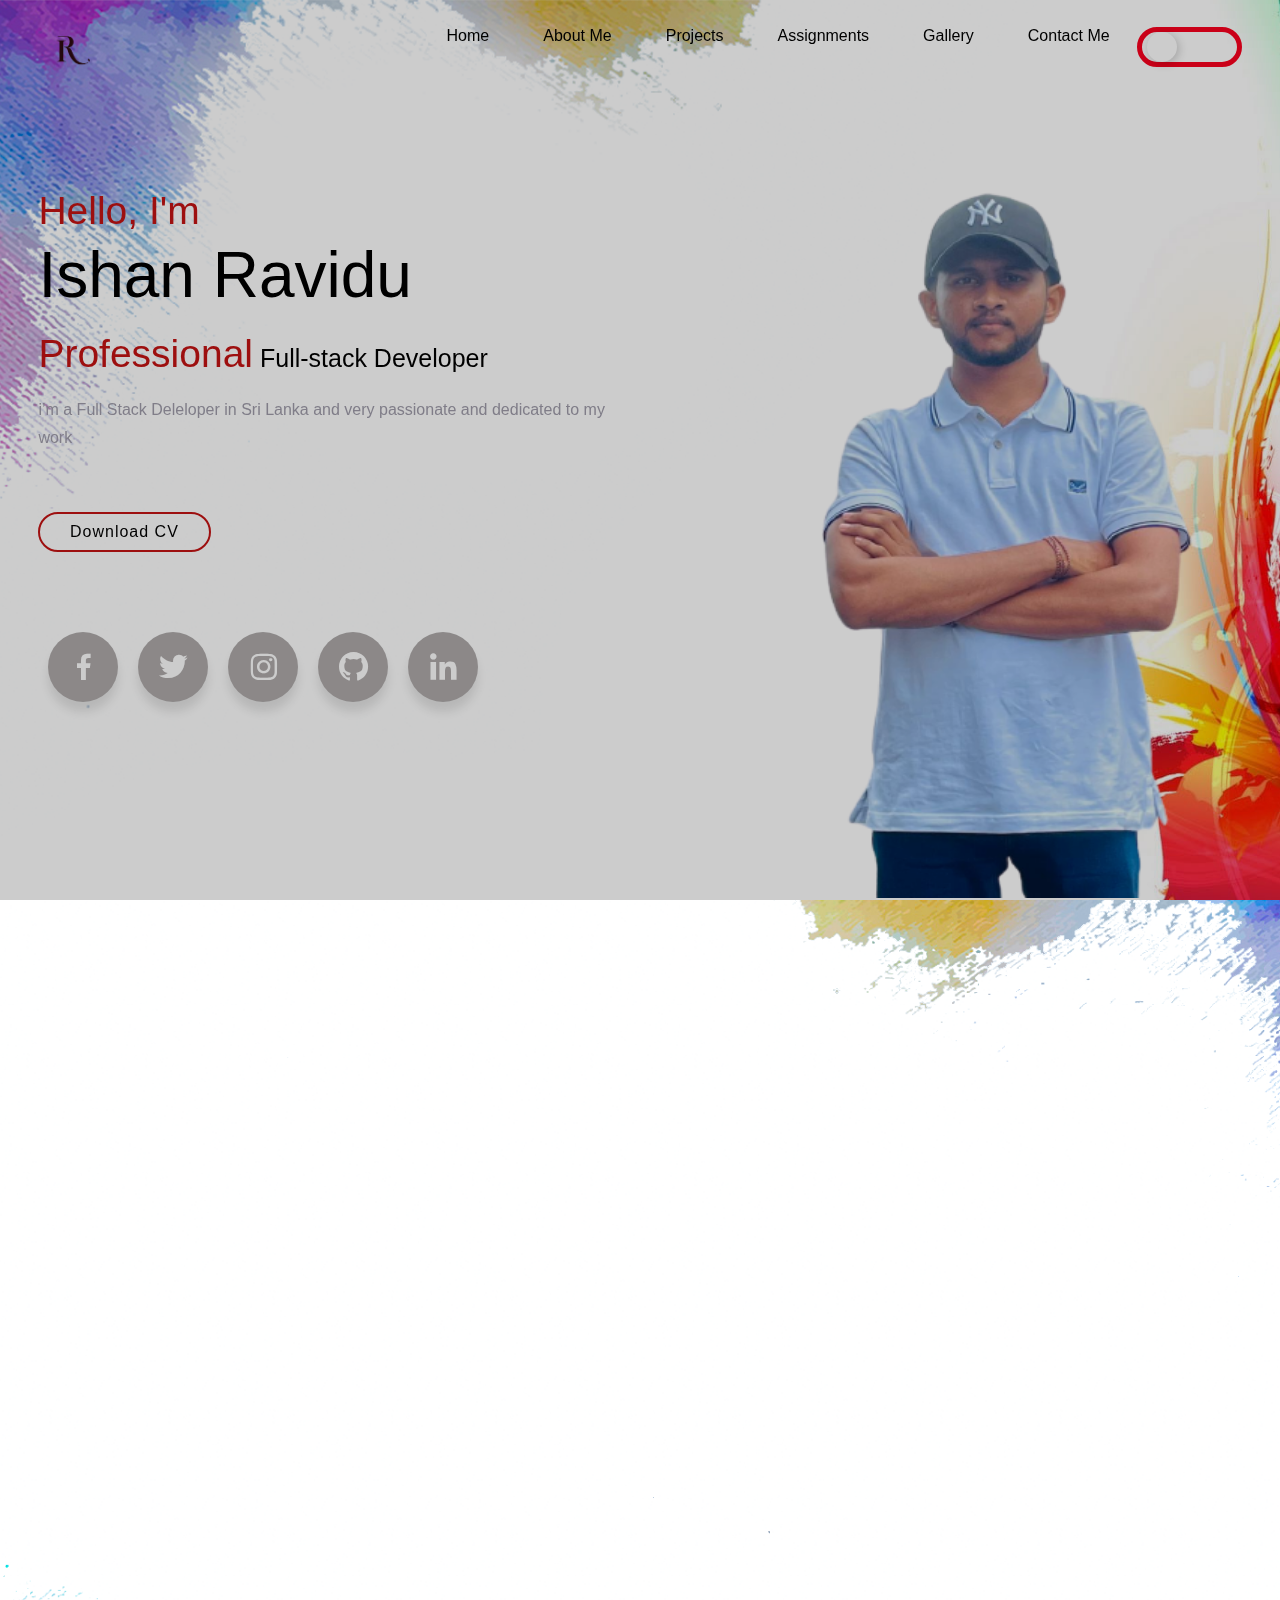
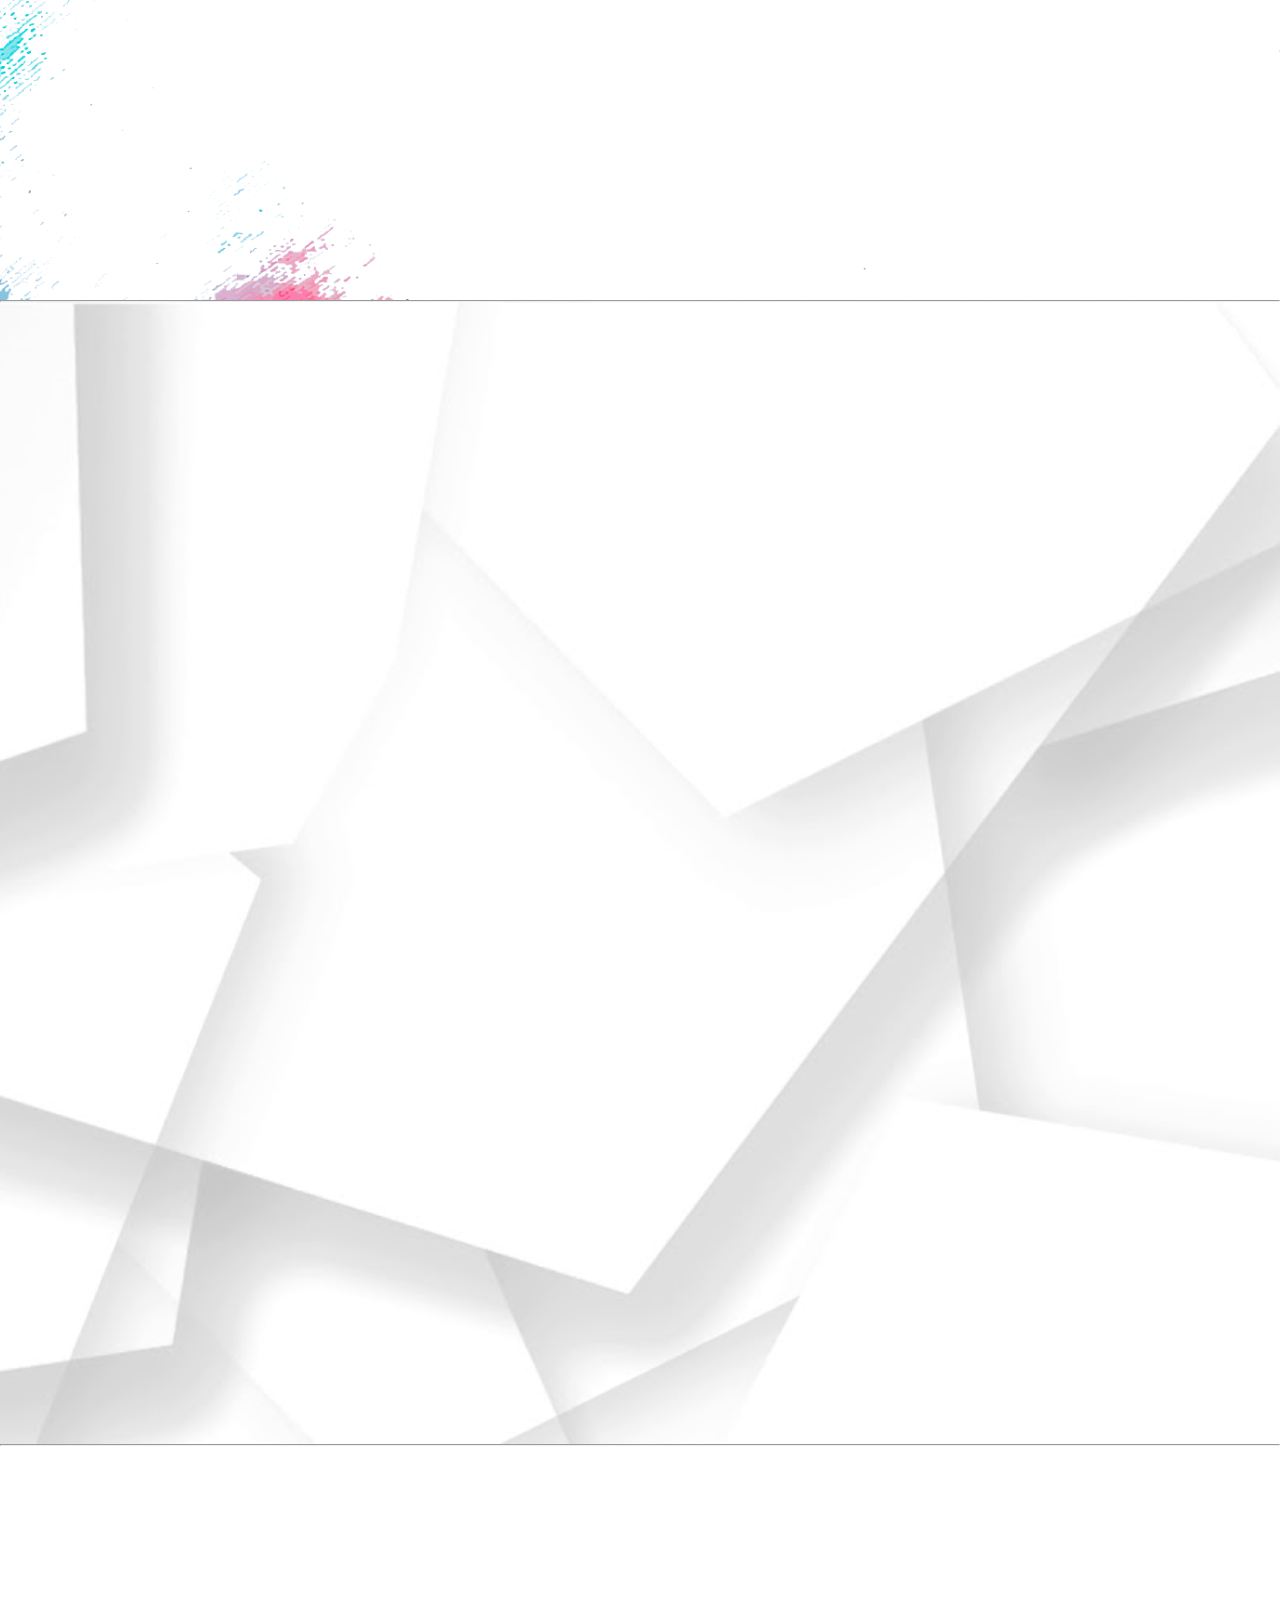
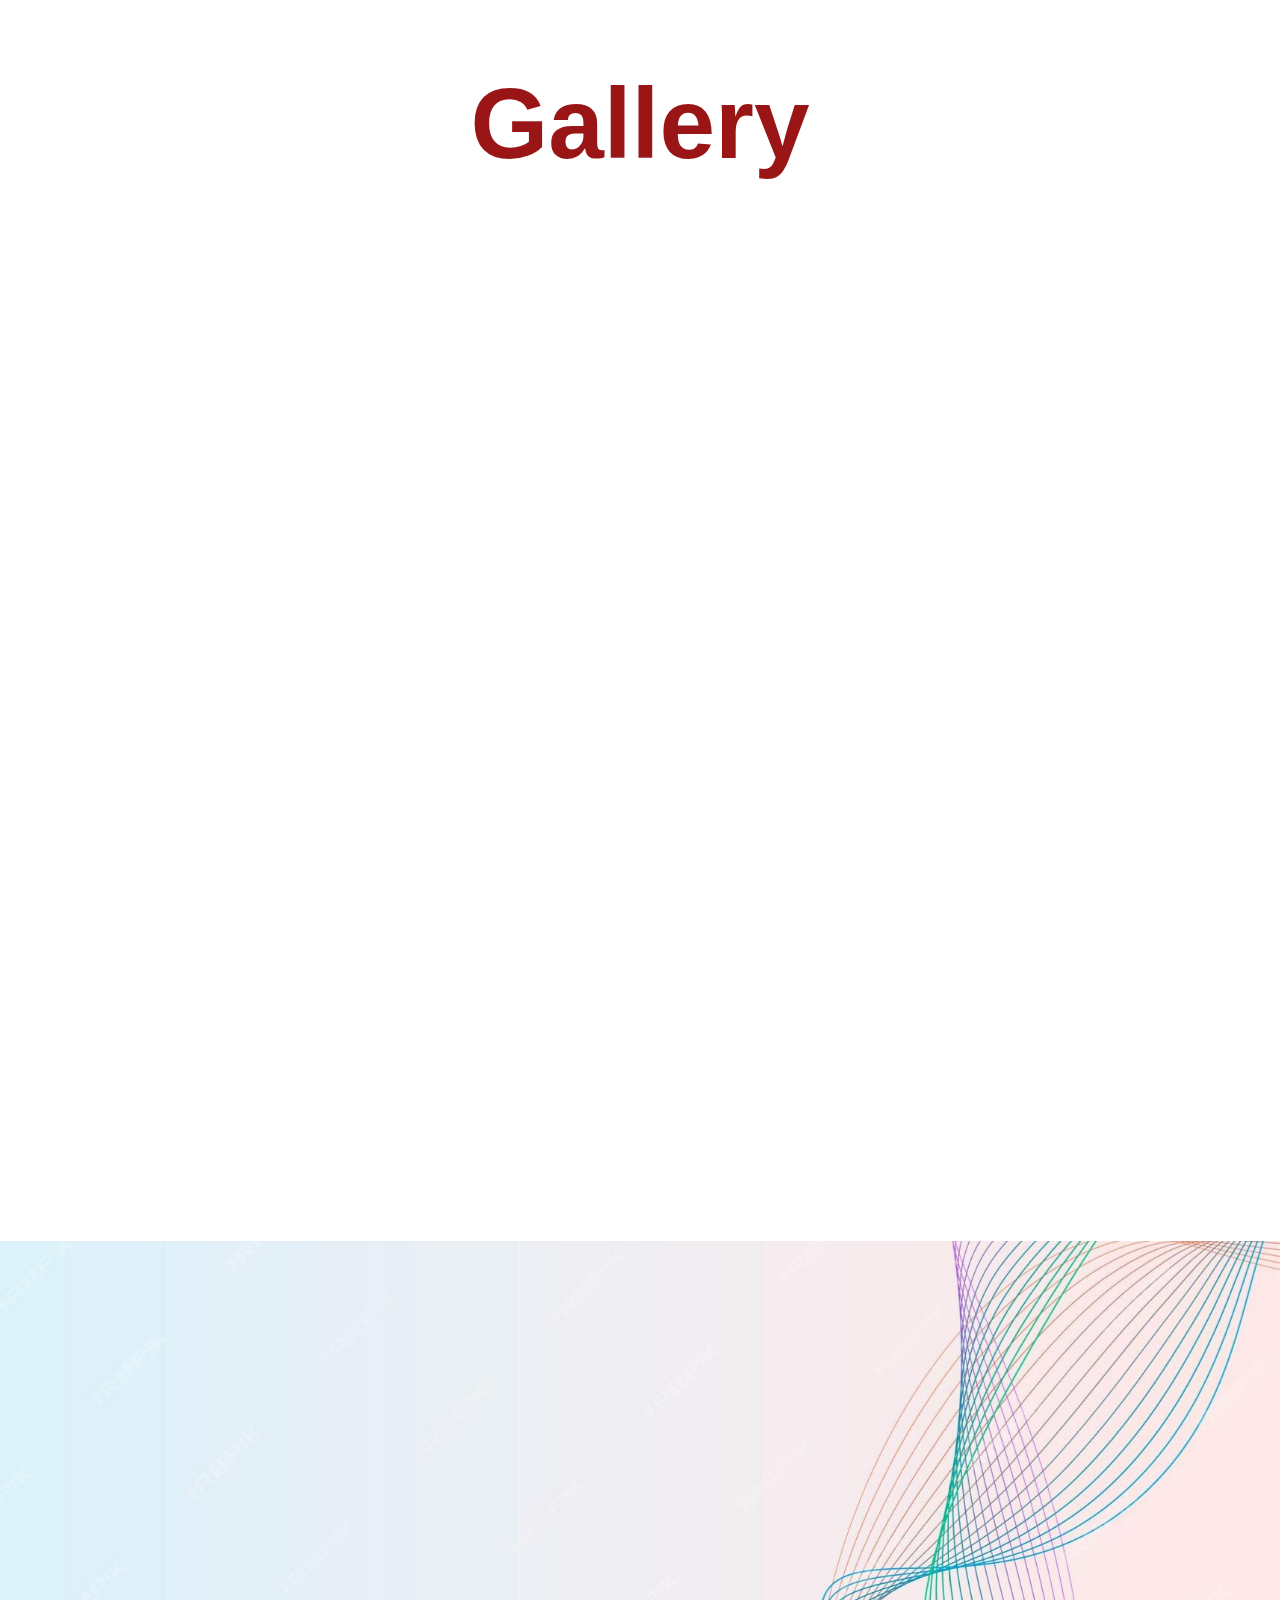
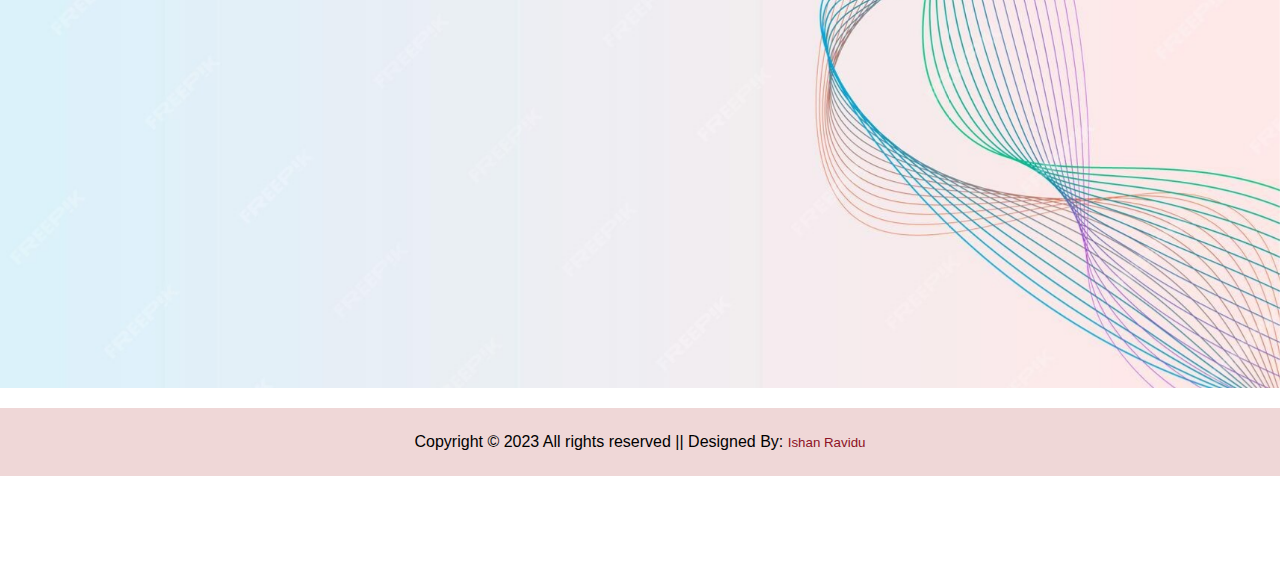
==== commit 858918fa: "add" ====
--- a/index.html
+++ b/index.html
@@ -56,11 +56,18 @@
             data-aos-duration="2500"><a href="#gallery-sec">Gallery</a></li>
         <li data-aos="fade-up"
             data-aos-duration="3000"><a href="#contact">Contact Me</a></li>
+        <li>
+            <div class="Space-around">
+                <div class="circle">
+                </div>
+            </div>
+        </li>
     </ul>
 </header>
 
 
 <!---------------------home----------------->
+
 <section class="home" id="home">
     <div class="home-text">
         <h3 data-aos="fade-down-right"
@@ -209,7 +216,7 @@
 
 <hr>
 <!--////////////////////////////////////Projects/////////////////////////////////-->
-<section class="portfolio" id="portfolio" >
+<section class="portfolio" id="portfolio">
     <div class="heading">
         <h3 data-aos="zoom-in-right">My Amazing Projects</h3>
     </div>
@@ -411,61 +418,7 @@
 
 <!------------------------Contact------------------------>
 
-<section class="contact contact-section">
-
-    <!--    <div class="contact" id="contact">-->
-    <!--        <div class="container">-->
-    <!--            <div class="row">-->
-    <!--                <div class="contact-left">-->
-    <!--                    <h1 data-aos="zoom-out-up" class="sub-title">Contact <span>Me</span></h1>-->
-    <!--                    <p data-aos="fade-left"-->
-    <!--                       data-aos-easing="linear"-->
-    <!--                       data-aos-duration="1700"><i class='bx bx-send'> E-mail</i> ishanravidu975@gmail.com</p>-->
-    <!--                    <p data-aos="fade-right"-->
-    <!--                       data-aos-easing="linear"-->
-    <!--                       data-aos-duration="1700"><i class='bx bx-phone'> Contact_Number</i> 0711125246</p>-->
-
-    <!--                </div>-->
-    <!--                <div class="contact-right">-->
-    <!--                    <form name="submit-to-google-sheet">-->
-    <!--                        <input data-aos="fade-left " type="text" name="Name" placeholder="Your Name" required><br>-->
-    <!--                        <input data-aos="fade-right" type="email" name="Email" placeholder="Your Email" required><br>-->
-    <!--                        <textarea data-aos="fade-left" name="Message" rows="6" placeholder="Your Message"></textarea>-->
-
-
-    <!--                        <input data-aos="flip-up" type="submit" name="" value="Submit" class="contact-btn">-->
-
-    <!--                        <div class="social2">-->
-    <!--                            <ul class="wrapper">-->
-    <!--                                <li class="icon facebook">-->
-    <!--                                    <span class="tooltip">Facebook</span>-->
-    <!--                                    <span style="color: white"><i class='bx bxl-facebook'></i></span>-->
-    <!--                                </li>-->
-    <!--                                <li class="icon twitter">-->
-    <!--                                    <span class="tooltip">Twitter</span>-->
-    <!--                                    <span style="color: white"><i class='bx bxl-twitter'></i></span>-->
-    <!--                                </li>-->
-    <!--                                <li class="icon instagram">-->
-    <!--                                    <span class="tooltip">Instagram</span>-->
-    <!--                                    <span style="color: white"><i class='bx bxl-instagram'></i></span>-->
-    <!--                                </li>-->
-    <!--                                <li class="icon github">-->
-    <!--                                    <span class="tooltip">Github</span>-->
-    <!--                                    <span style="color: white"><i class='bx bxl-github'></i></span>-->
-    <!--                                </li>-->
-    <!--                                <li class="icon youtube">-->
-    <!--                                    <span class="tooltip">Linkedin</span>-->
-    <!--                                    <span style="color: white"><i class='bx bxl-linkedin'></i></span>-->
-    <!--                                </li>-->
-    <!--                            </ul>-->
-    <!--                        </div>-->
-    <!--                    </form>-->
-
-    <!--                </div>-->
-    <!--            </div>-->
-    <!--        </div>-->
-    <!--    </div>-->
-
+<!--<section class="contact contact-section">-->
 
     <div class="contact" id="contact">
         <div class="row">
@@ -498,25 +451,44 @@
 
                     <div class="social2">
                         <ul class="wrapper">
-                            <li class="icon facebook">
-                                <span class="tooltip">Facebook</span>
-                                <span style="color: white"><i class='bx bxl-facebook'></i></span>
+                            <li class="icon facebook" data-aos="fade-up"
+                                data-aos-duration="1000">
+                                <a href="https://www.facebook.com/profile.php?id=100085218332311&mibextid=LQQJ4d">
+                                    <span class="tooltip">Facebook</span>
+                                    <span style="color: white"><i class='bx bxl-facebook'></i></span>
+                                </a>
                             </li>
-                            <li class="icon twitter">
-                                <span class="tooltip">Twitter</span>
-                                <span style="color: white"><i class='bx bxl-twitter'></i></span>
+                            <li class="icon twitter"
+                                data-aos="fade-up"
+                                data-aos-duration="1500">
+                                <a href="https://twitter.com/ravidu_ishan">
+                                    <span class="tooltip">Twitter</span>
+                                    <span style="color: white"><i class='bx bxl-twitter'></i></span>
+                                </a>
                             </li>
-                            <li class="icon instagram">
-                                <span class="tooltip">Instagram</span>
-                                <span style="color: white"><i class='bx bxl-instagram'></i></span>
+                            <li class="icon instagram"
+                                data-aos="fade-up"
+                                data-aos-duration="2000">
+                                <a href="https://www.instagram.com/ishan_ravidu_/">
+                                    <span class="tooltip">Instagram</span>
+                                    <span style="color: white"><i class='bx bxl-instagram'></i></span>
+                                </a>
                             </li>
-                            <li class="icon github">
-                                <span class="tooltip">Github</span>
-                                <span style="color: white"><i class='bx bxl-github'></i></span>
+                            <li class="icon github"
+                                data-aos="fade-up"
+                                data-aos-duration="2500">
+                                <a href="https://github.com/GVIRDilshan">
+                                    <span class="tooltip">Github</span>
+                                    <span style="color: white"><i class='bx bxl-github'></i></span>
+                                </a>
                             </li>
-                            <li class="icon youtube">
-                                <span class="tooltip">Linkedin</span>
-                                <span style="color: white"><i class='bx bxl-linkedin'></i></span>
+                            <li class="icon youtube"
+                                data-aos="fade-up"
+                                data-aos-duration="3000">
+                                <a href="https://www.linkedin.com/in/ishan-ravidu-899603268/">
+                                    <span class="tooltip">Linkedin</span>
+                                    <span style="color: white"><i class='bx bxl-linkedin'></i></span>
+                                </a>
                             </li>
                         </ul>
                     </div>
@@ -587,6 +559,59 @@
 
 </script>
 
+<script>
+    const SpaceAround = document.querySelector(".Space-around");
+    const container = document.querySelector(".circle");
+
+    const isDarkMode = localStorage.getItem("theme") === "dark";
+
+    if (isDarkMode) {
+        container.classList.add("move");
+    }
+    function applyTheme(theme) {
+        const themes = {
+            light: {
+                "--secound-color": "#a09dab",
+                "--text-color": "#170101",
+                "--main-color": "#f60000",
+                " --bg-color": "#ffffff",
+            },
+            dark: {
+                "--secound-color": "#6341ee",
+                "--text-color": "#00ffda",
+                "--main-color": "#00ffda",
+                " --bg-color": "#000000",
+            },
+        };
+
+        const selectedTheme = themes[theme];
+        for (const [property, value] of Object.entries(selectedTheme)) {
+            document.documentElement.style.setProperty(property, value);
+        }
+    }
+
+
+    const savedTheme = localStorage.getItem("theme");
+    if (savedTheme) {
+        applyTheme(savedTheme);
+        document.body.classList.toggle("change-bg", savedTheme === "dark");
+    }
+
+    SpaceAround.addEventListener("click", function () {
+        container.classList.toggle("move");
+        SpaceAround.classList.toggle("border");
+
+
+        const currentTheme = document.body.classList.contains("change-bg") ? "light" : "dark";
+
+
+        localStorage.setItem("theme", currentTheme);
+
+        applyTheme(currentTheme);
+
+        document.body.classList.toggle("change-bg");
+    });
+</script>
 
 <script type="text/javascript" src="assets/js/script.js"></script>
 </body>
--- a/assets/css/style.css
+++ b/assets/css/style.css
@@ -30,6 +30,10 @@
     --big-font: 5.5rem;
     --h2-font: 3rem;
     --p-font: 1.6rem;
+    --titles-color : #314163;
+    --subtitles-color : #7284A6;
+    --secondary-color : #fd001e;
+    --body-color: #FFFEFE;
 }
 body{
     background: var(--bg-color);
@@ -3138,3 +3142,47 @@
 }
 
 
+
+/*btn*/
+.Space-around{
+
+    width: 105px;
+    height: 40px;
+    background-color: inherit;
+    border-radius: 60px;
+    border: 5px solid var(--secondary-color);
+    display: flex;
+    align-items: center;
+}
+
+.Space-around:hover{
+    cursor: pointer;
+}
+
+.circle {
+    display: flex;
+    align-items: center;
+    justify-content: center;
+    transform: translateX(+5px);
+    height: 30px;
+    width: 30px;
+    background: url(http://uupload.ir/files/ozgi_dark-cv.jpg)center no-repeat;
+    background-size: cover;
+    border-radius: 50%;
+    box-shadow: 2px 2px 10px 0 rgba(0, 0, 0, 0.2);
+
+    transition: all 1s;
+}
+
+.move {
+    transform: translateX(63px);
+    background: url(http://uupload.ir/files/7duo_light-cv.jpg)center no-repeat;
+    background-size: cover;
+}
+.border {
+    border: 5px solid var(--secondary-color);
+    background: var(--body-color);
+    transition: 1s;
+}
+
+
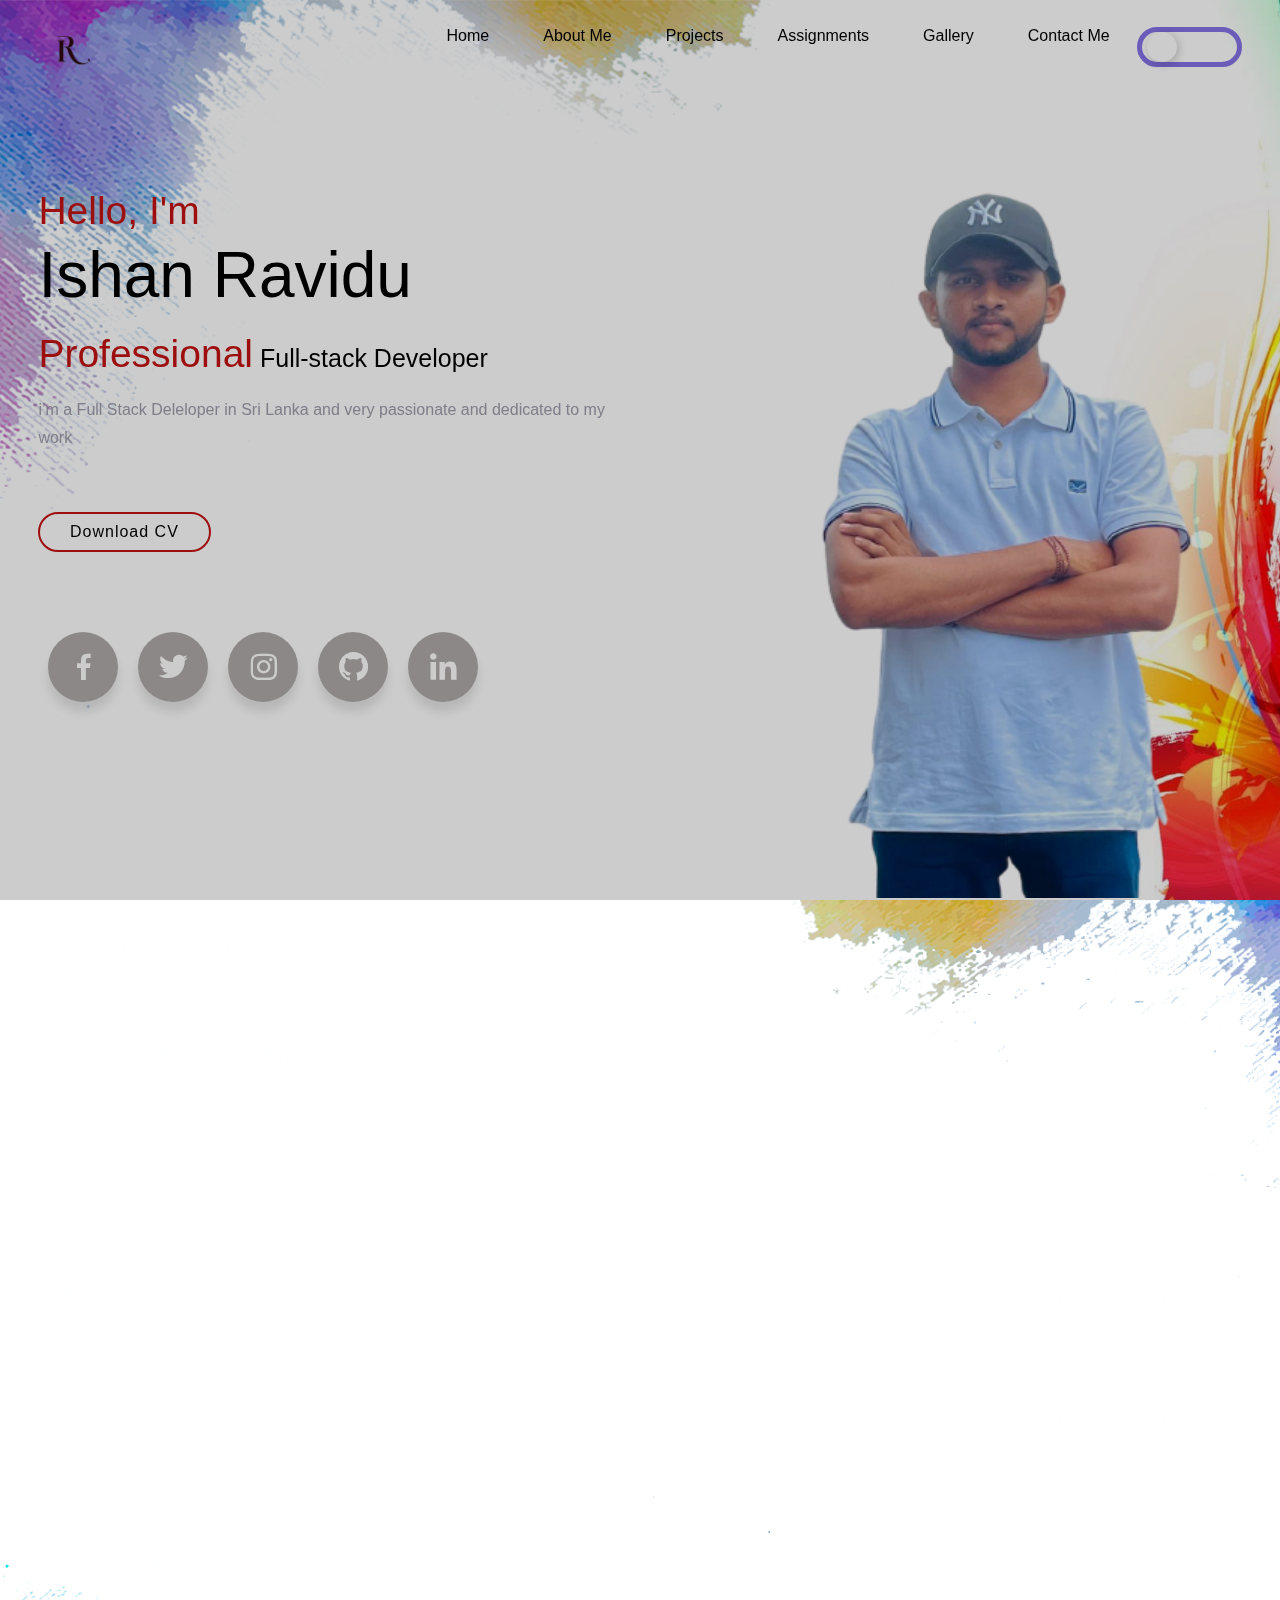
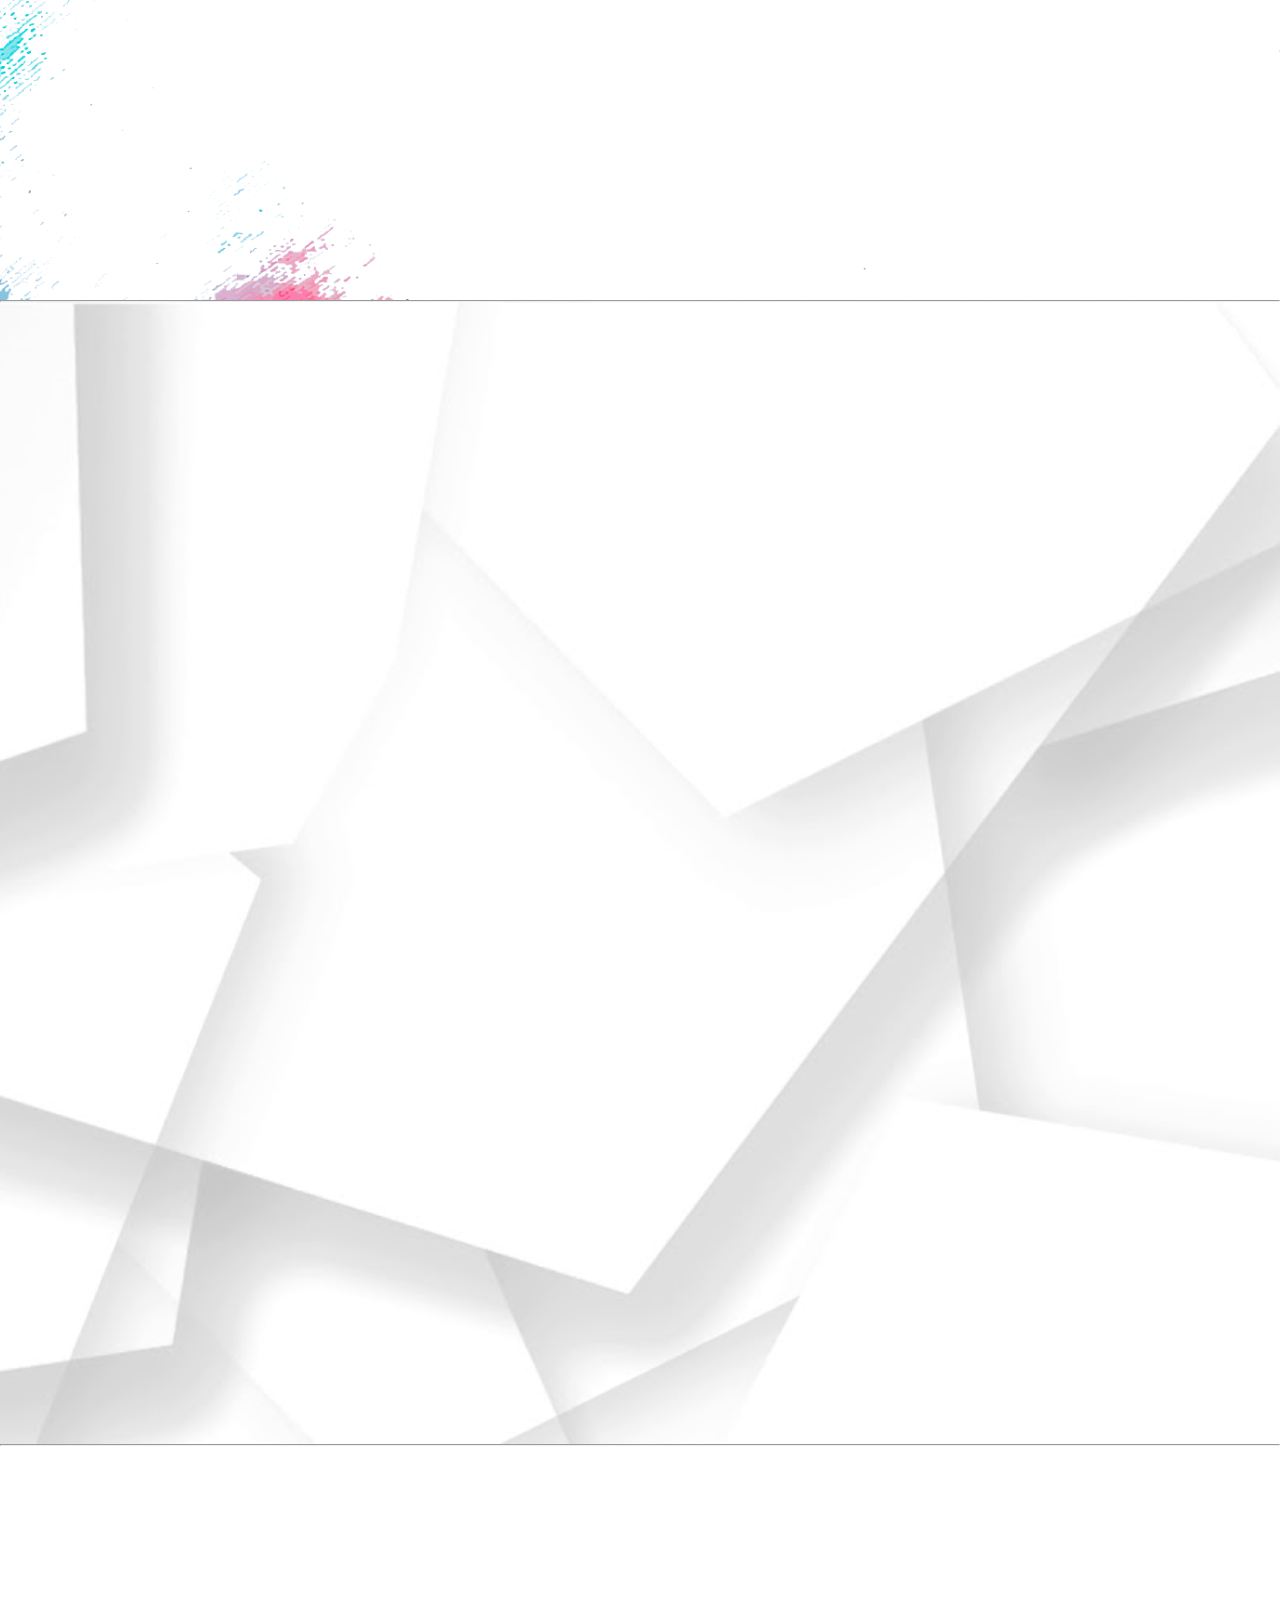
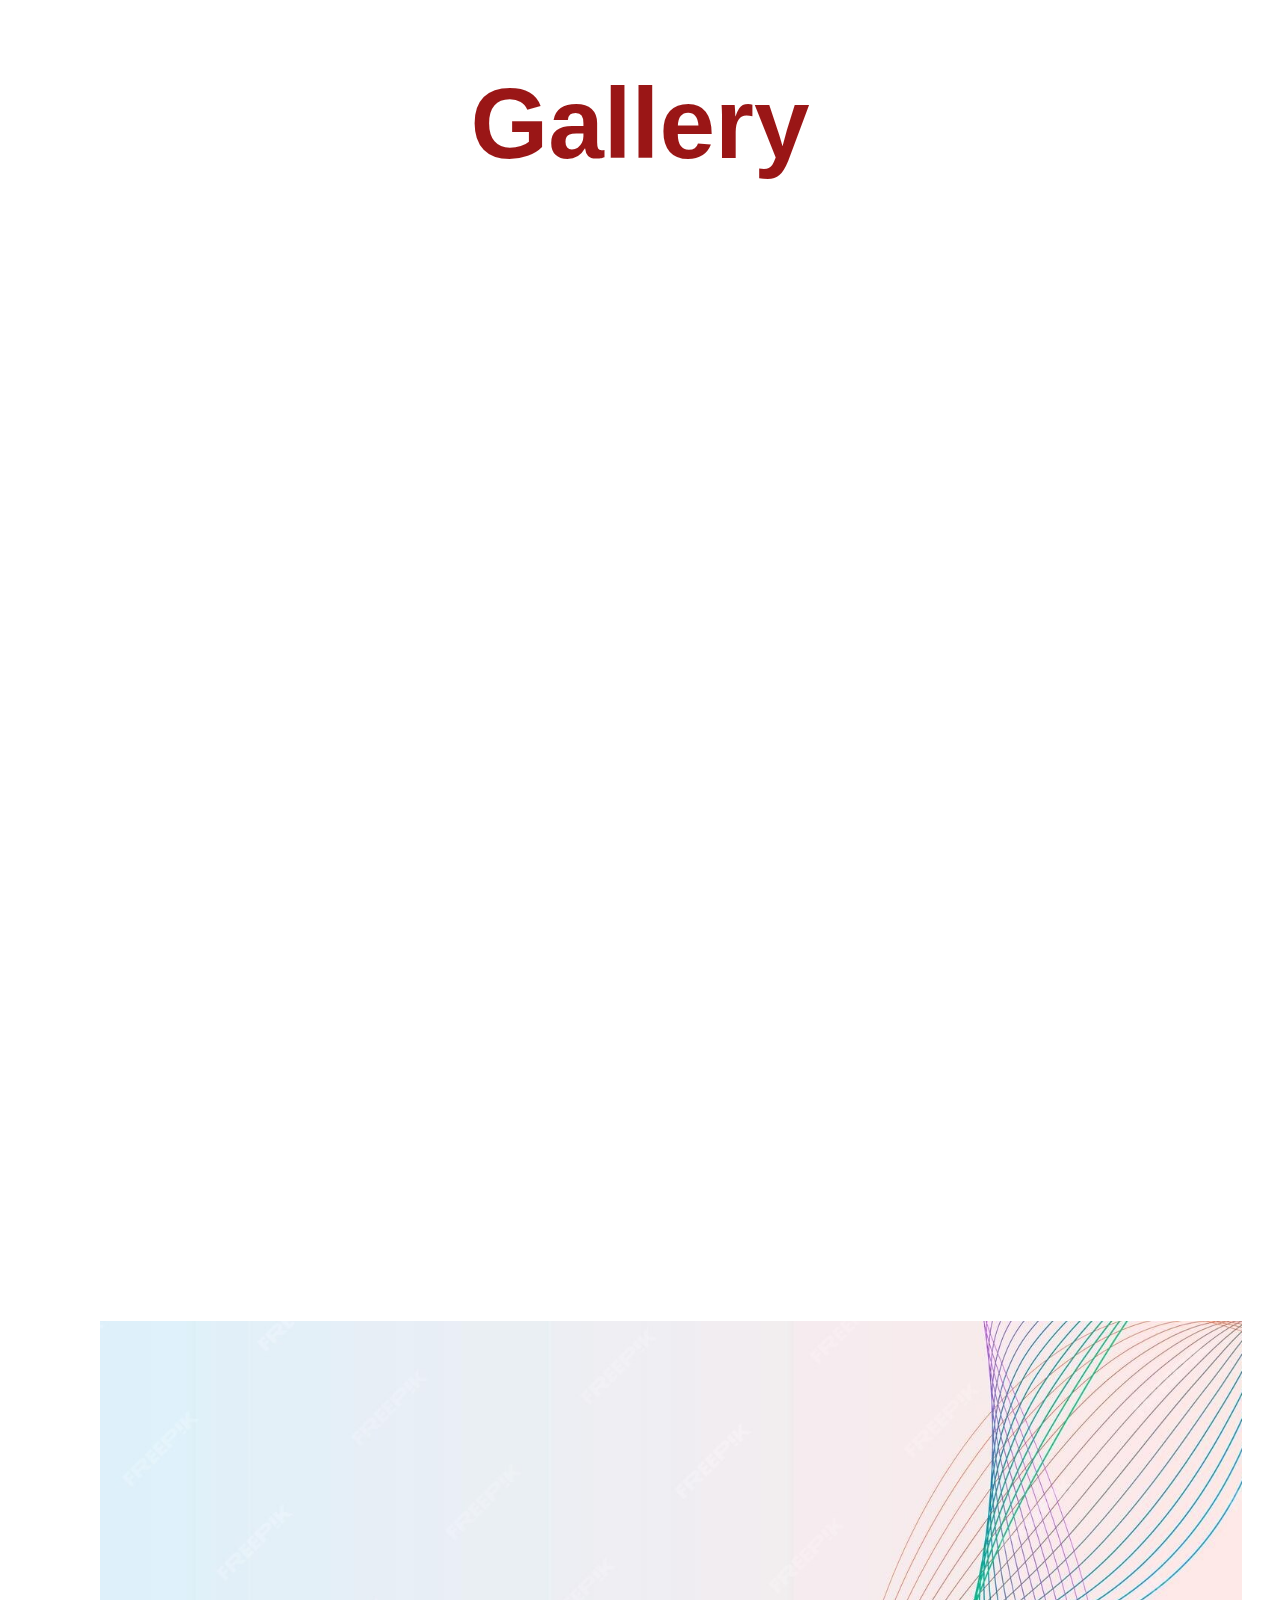
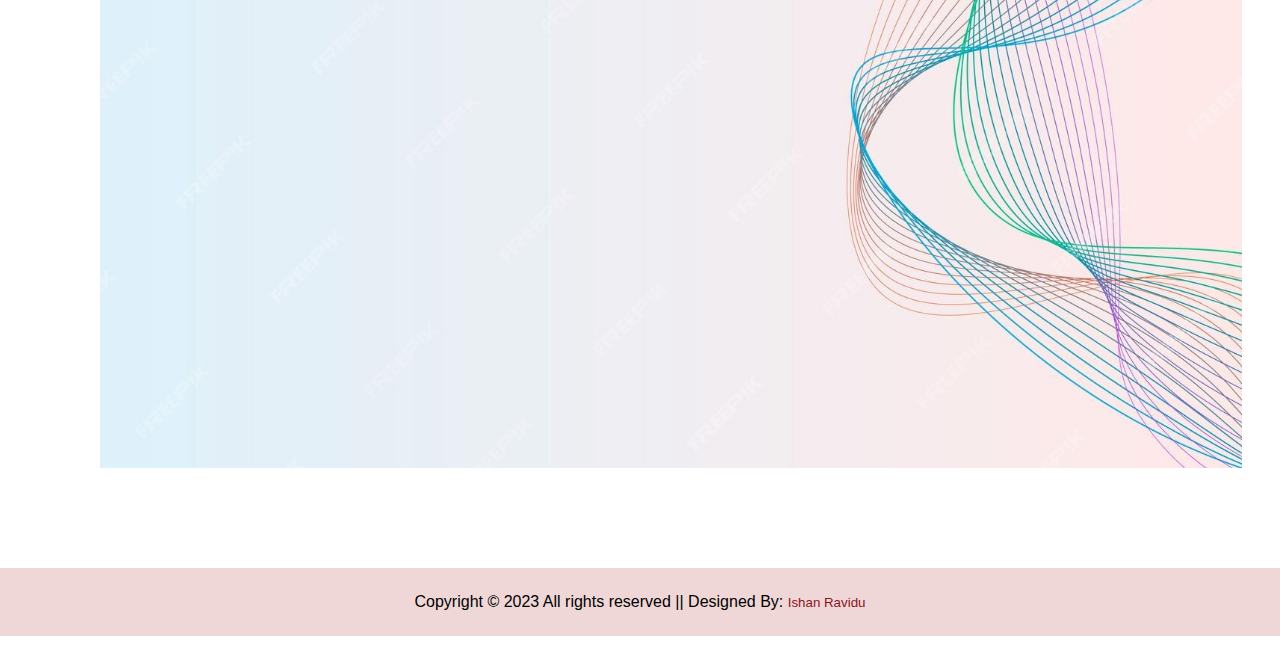
==== commit cdb34383: "add" ====
--- a/index.html
+++ b/index.html
@@ -418,7 +418,7 @@
 
 <!------------------------Contact------------------------>
 
-<!--<section class="contact contact-section">-->
+<section class="contact contact-section">
 
     <div class="contact" id="contact">
         <div class="row">
@@ -449,51 +449,51 @@
 
                     <input data-aos="flip-up" type="submit" name="" value="Submit" class="contact-btn">
 
-                    <div class="social2">
-                        <ul class="wrapper">
-                            <li class="icon facebook" data-aos="fade-up"
-                                data-aos-duration="1000">
-                                <a href="https://www.facebook.com/profile.php?id=100085218332311&mibextid=LQQJ4d">
-                                    <span class="tooltip">Facebook</span>
-                                    <span style="color: white"><i class='bx bxl-facebook'></i></span>
-                                </a>
-                            </li>
-                            <li class="icon twitter"
-                                data-aos="fade-up"
-                                data-aos-duration="1500">
-                                <a href="https://twitter.com/ravidu_ishan">
-                                    <span class="tooltip">Twitter</span>
-                                    <span style="color: white"><i class='bx bxl-twitter'></i></span>
-                                </a>
-                            </li>
-                            <li class="icon instagram"
-                                data-aos="fade-up"
-                                data-aos-duration="2000">
-                                <a href="https://www.instagram.com/ishan_ravidu_/">
-                                    <span class="tooltip">Instagram</span>
-                                    <span style="color: white"><i class='bx bxl-instagram'></i></span>
-                                </a>
-                            </li>
-                            <li class="icon github"
-                                data-aos="fade-up"
-                                data-aos-duration="2500">
-                                <a href="https://github.com/GVIRDilshan">
-                                    <span class="tooltip">Github</span>
-                                    <span style="color: white"><i class='bx bxl-github'></i></span>
-                                </a>
-                            </li>
-                            <li class="icon youtube"
-                                data-aos="fade-up"
-                                data-aos-duration="3000">
-                                <a href="https://www.linkedin.com/in/ishan-ravidu-899603268/">
-                                    <span class="tooltip">Linkedin</span>
-                                    <span style="color: white"><i class='bx bxl-linkedin'></i></span>
-                                </a>
-                            </li>
-                        </ul>
-                    </div>
+
                 </form>
-
+                <div class="social2">
+                    <ul class="wrapper">
+                        <li class="icon facebook" data-aos="fade-up"
+                            data-aos-duration="1000">
+                            <a href="https://www.facebook.com/profile.php?id=100085218332311&mibextid=LQQJ4d">
+                                <span class="tooltip">Facebook</span>
+                                <span style="color: white"><i class='bx bxl-facebook'></i></span>
+                            </a>
+                        </li>
+                        <li class="icon twitter"
+                            data-aos="fade-up"
+                            data-aos-duration="1500">
+                            <a href="https://twitter.com/ravidu_ishan">
+                                <span class="tooltip">Twitter</span>
+                                <span style="color: white"><i class='bx bxl-twitter'></i></span>
+                            </a>
+                        </li>
+                        <li class="icon instagram"
+                            data-aos="fade-up"
+                            data-aos-duration="2000">
+                            <a href="https://www.instagram.com/ishan_ravidu_/">
+                                <span class="tooltip">Instagram</span>
+                                <span style="color: white"><i class='bx bxl-instagram'></i></span>
+                            </a>
+                        </li>
+                        <li class="icon github"
+                            data-aos="fade-up"
+                            data-aos-duration="2500">
+                            <a href="https://github.com/GVIRDilshan">
+                                <span class="tooltip">Github</span>
+                                <span style="color: white"><i class='bx bxl-github'></i></span>
+                            </a>
+                        </li>
+                        <li class="icon youtube"
+                            data-aos="fade-up"
+                            data-aos-duration="3000">
+                            <a href="https://www.linkedin.com/in/ishan-ravidu-899603268/">
+                                <span class="tooltip">Linkedin</span>
+                                <span style="color: white"><i class='bx bxl-linkedin'></i></span>
+                            </a>
+                        </li>
+                    </ul>
+                </div>
             </div>
         </div>
     </div>
--- a/assets/css/style.css
+++ b/assets/css/style.css
@@ -32,7 +32,7 @@
     --p-font: 1.6rem;
     --titles-color : #314163;
     --subtitles-color : #7284A6;
-    --secondary-color : #fd001e;
+    --secondary-color : #8673E8;
     --body-color: #FFFEFE;
 }
 body{
@@ -3183,6 +3183,4 @@
     border: 5px solid var(--secondary-color);
     background: var(--body-color);
     transition: 1s;
-}
-
-
+}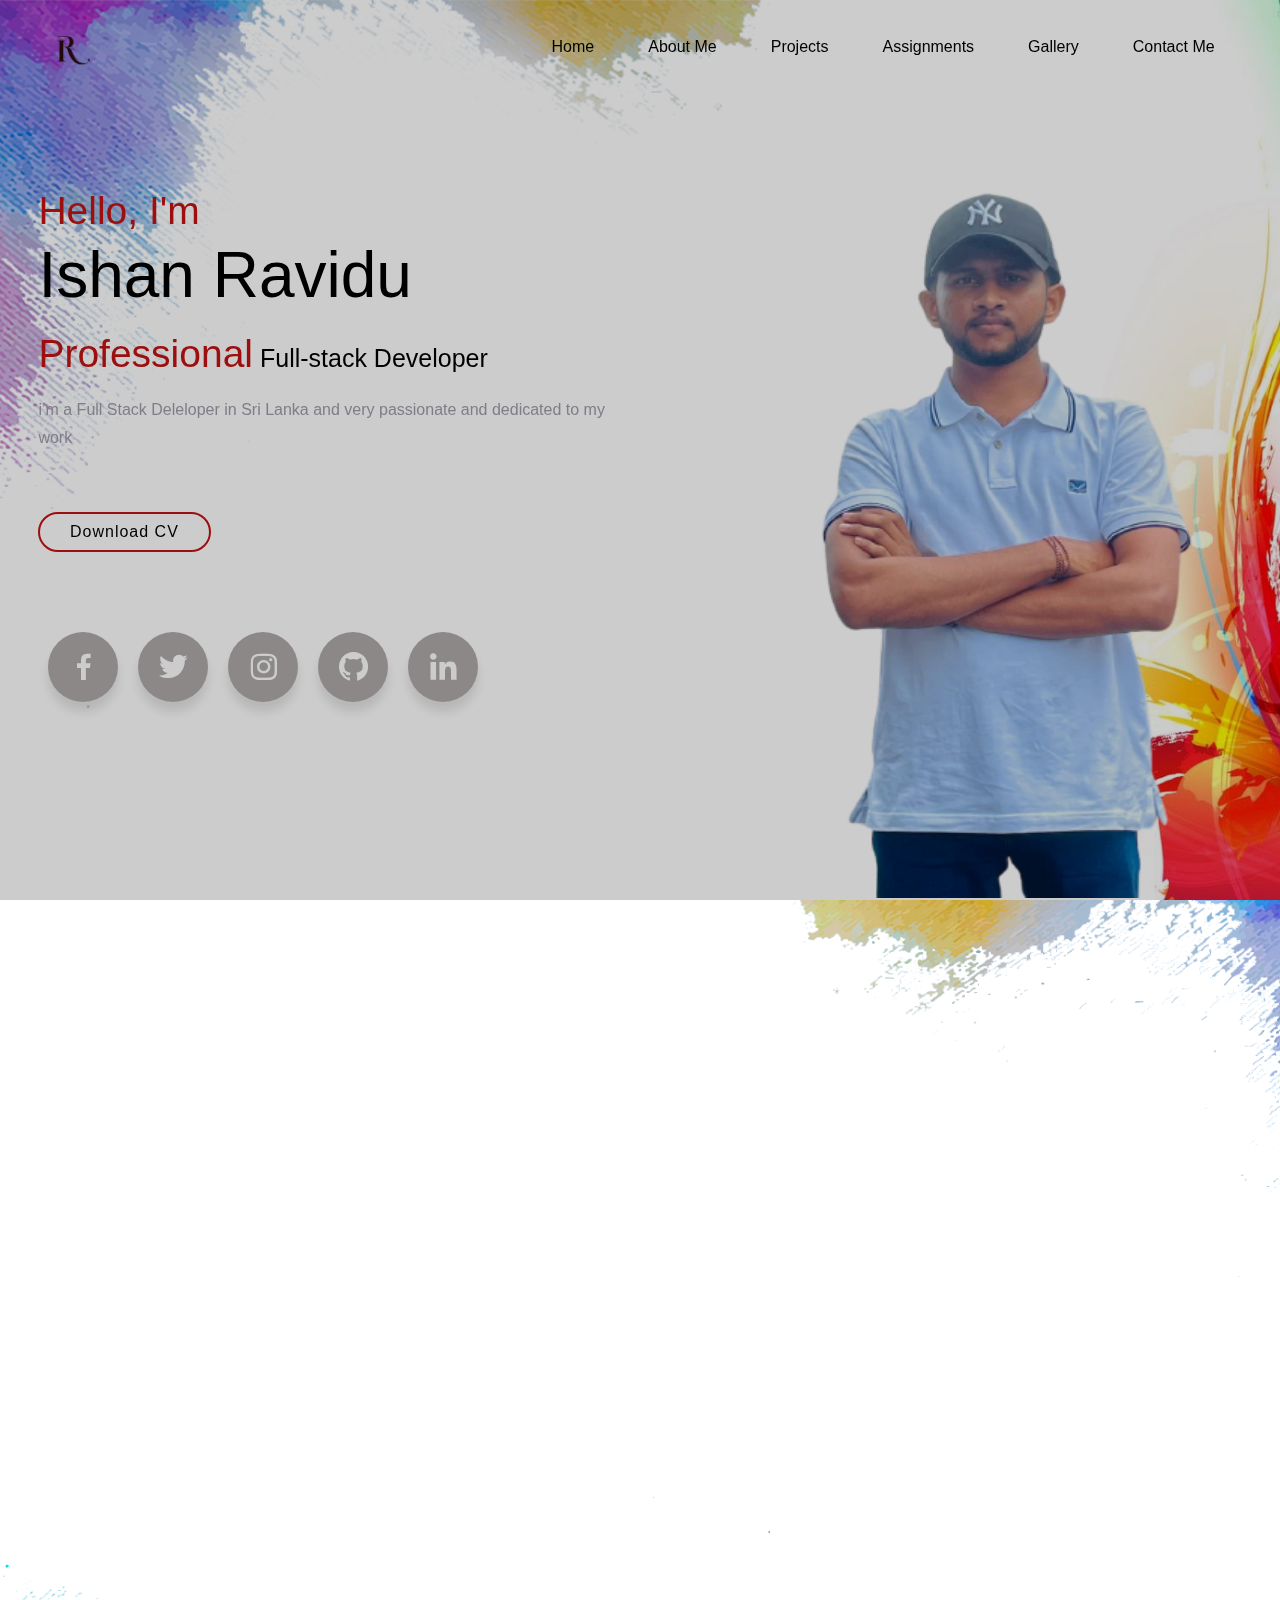
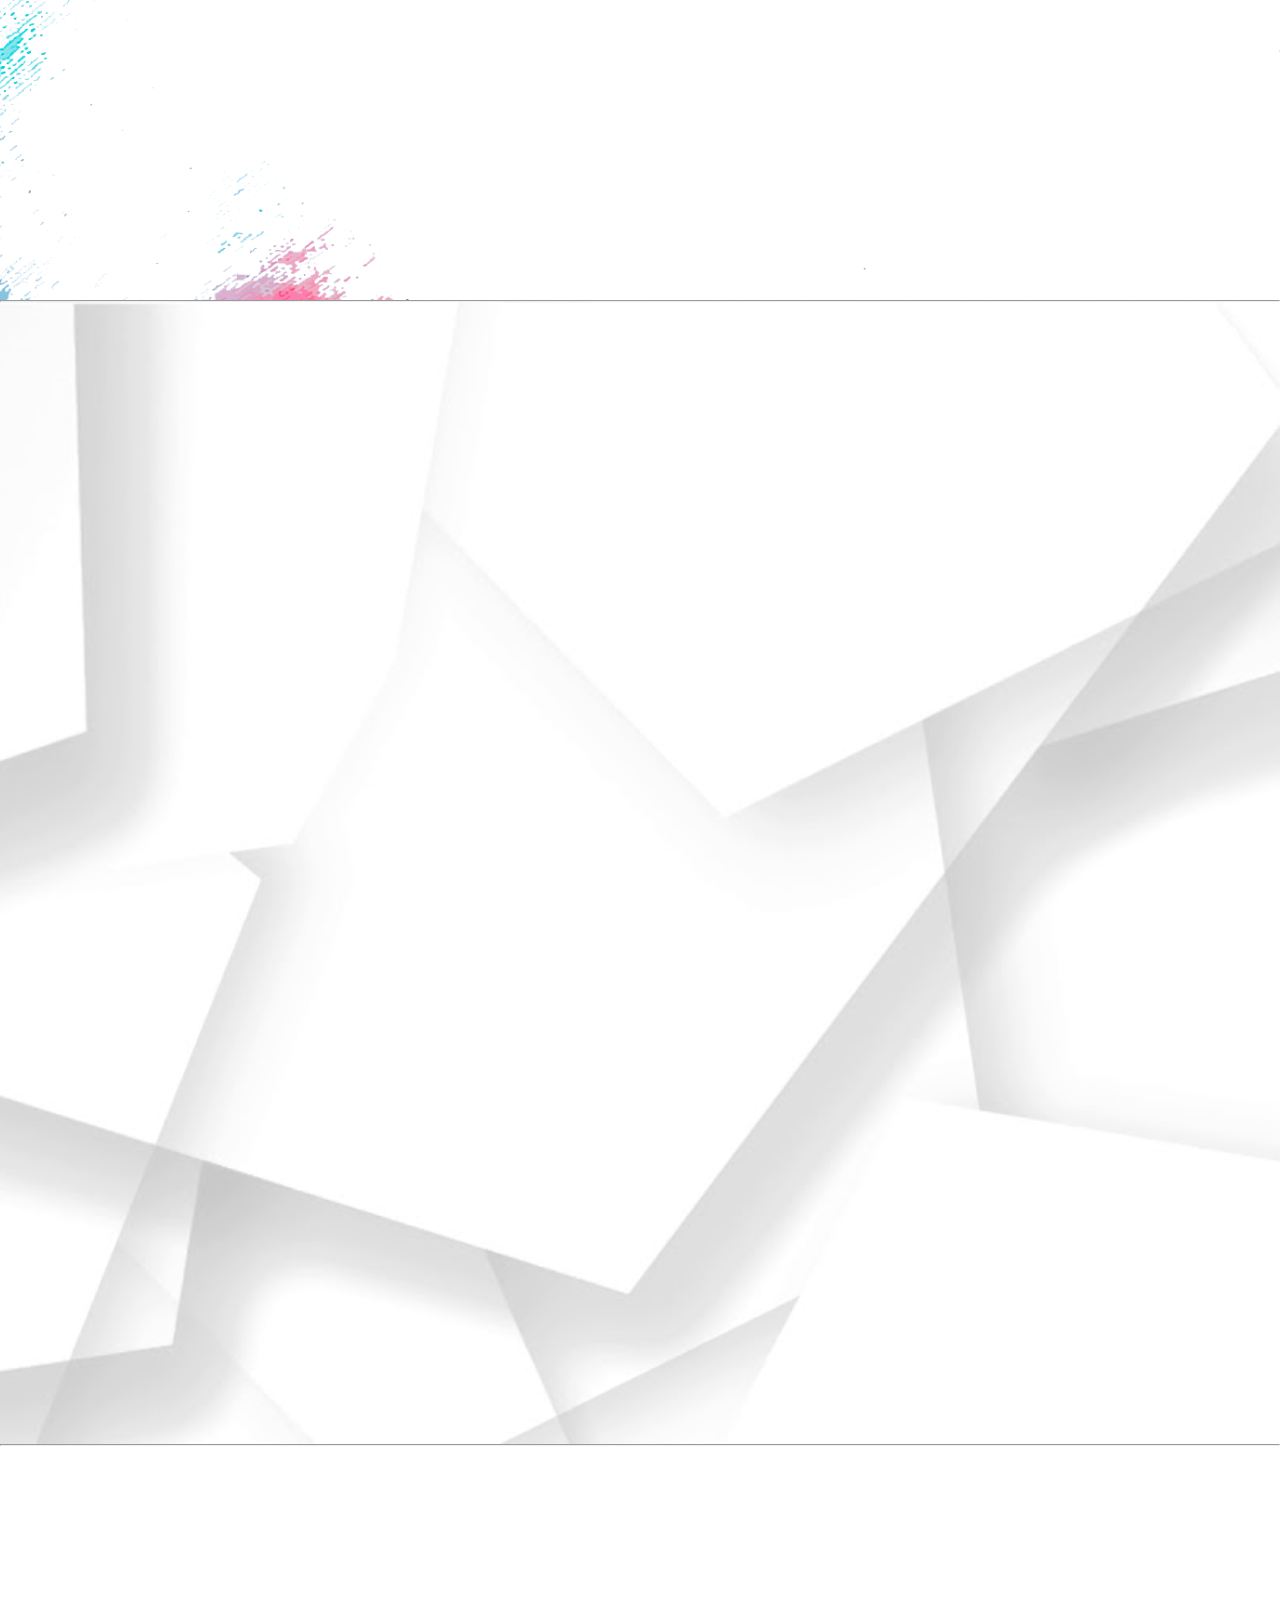
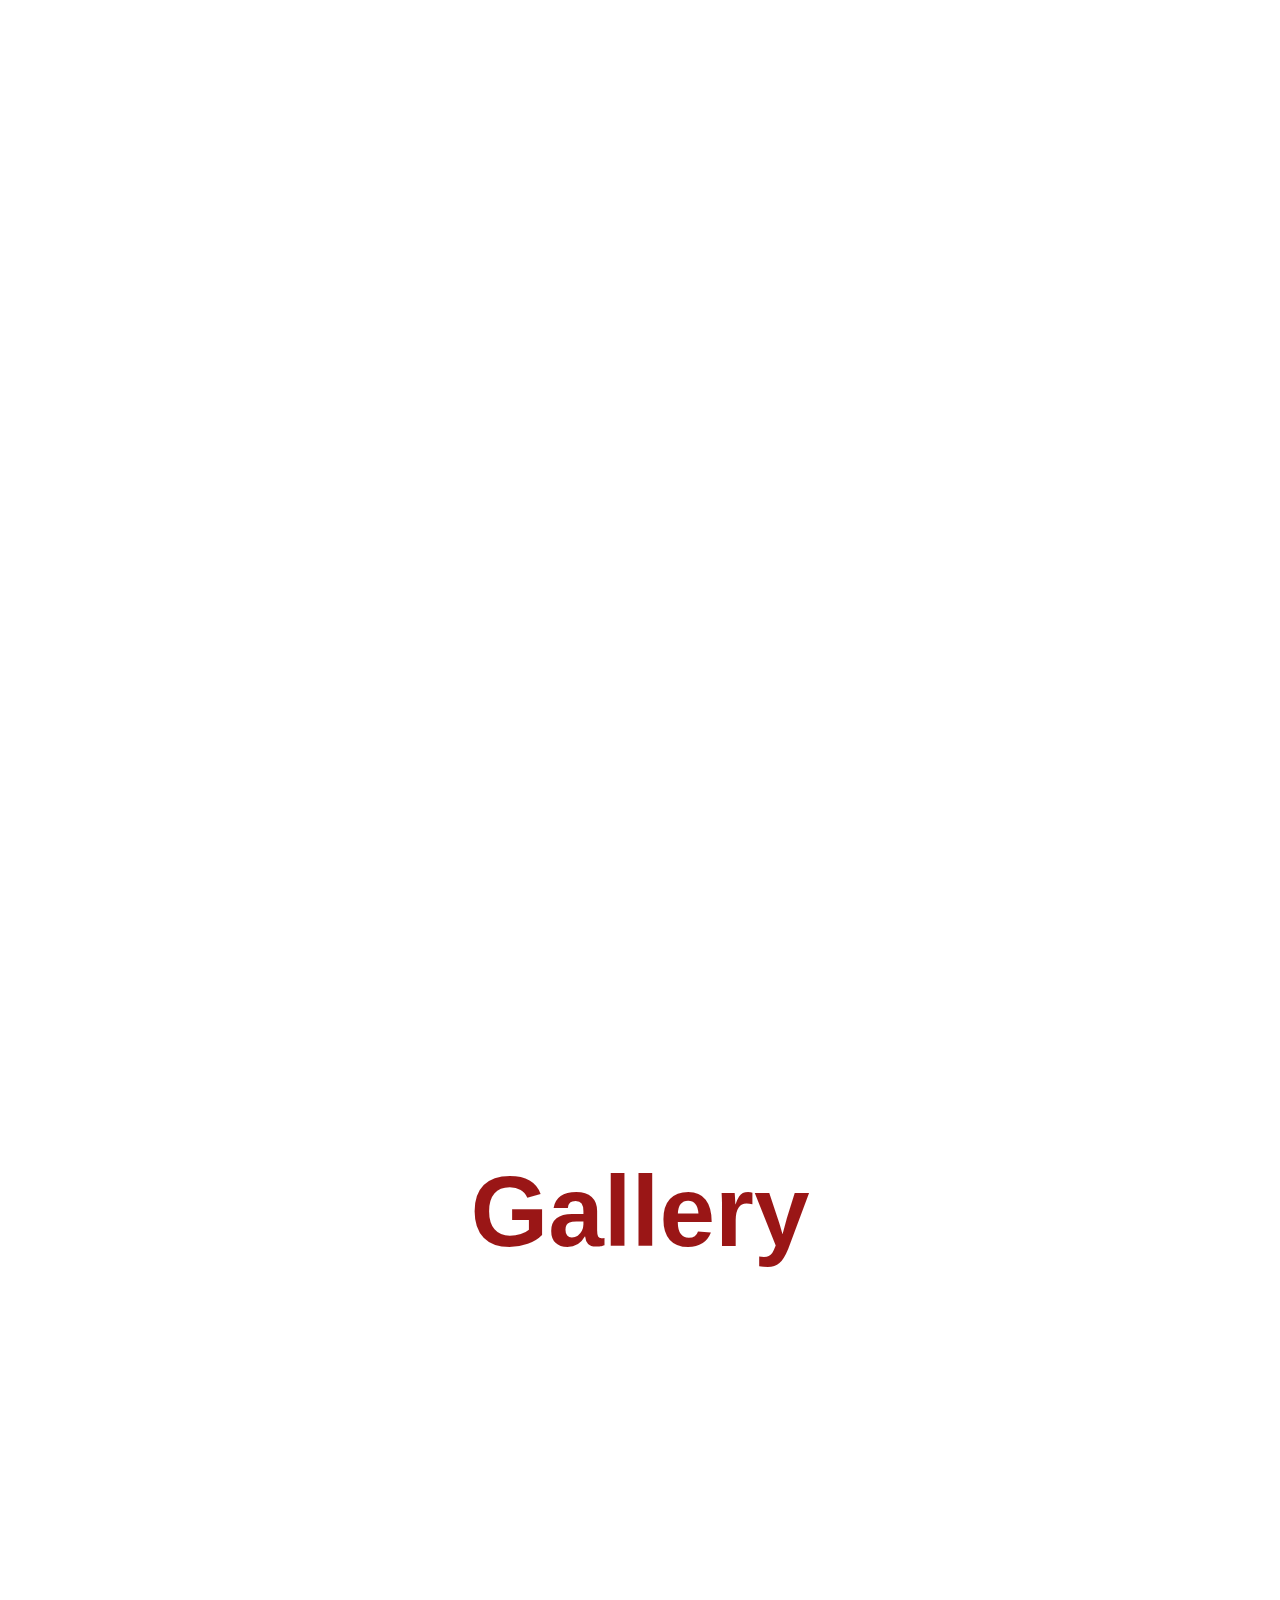
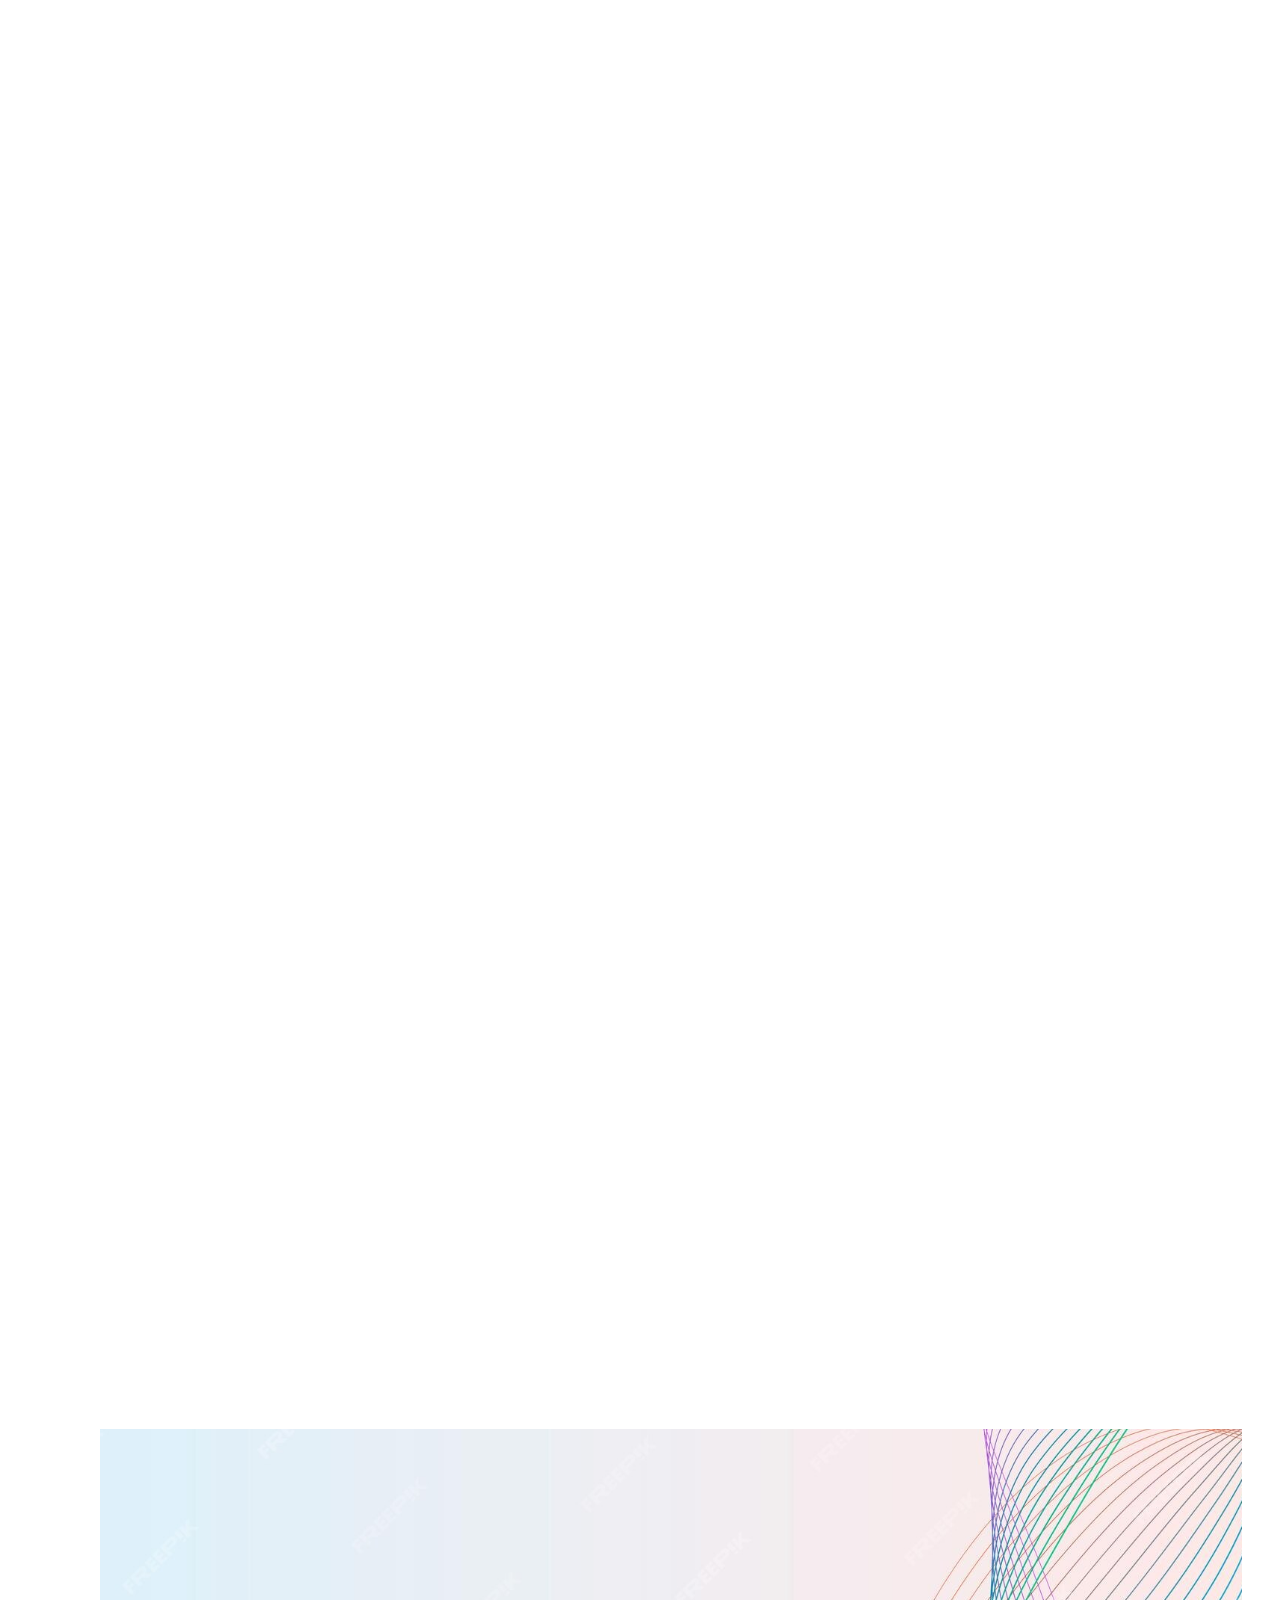
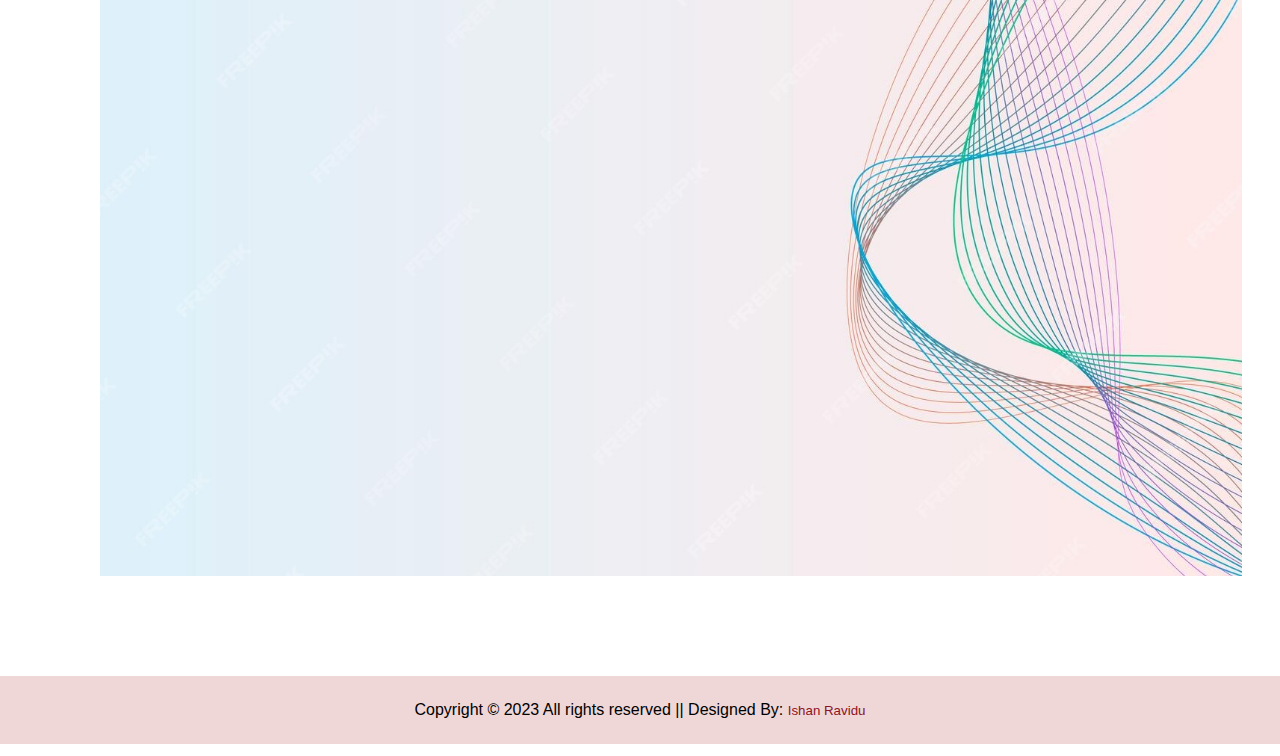
==== commit d506c56e: "assignments link setup" ====
--- a/index.html
+++ b/index.html
@@ -57,10 +57,10 @@
         <li data-aos="fade-up"
             data-aos-duration="3000"><a href="#contact">Contact Me</a></li>
         <li>
-            <div class="Space-around">
+            <!--<div class="Space-around">
                 <div class="circle">
                 </div>
-            </div>
+            </div>-->
         </li>
     </ul>
 </header>
@@ -295,6 +295,47 @@
                     <p> Lorem ipsum dolor sit amet consectetur adipisicing elit. Unde ab repudiandae, explicabo
                         voluptate et hic cum ratione a. Officia delectus illum perferendis maiores quia molestias vitae
                         fugiat aspernatur alias corporis?</p>
+                    <a> <a href="https://github.com/GVIRDilshan/MyPortFolio" type="button">case_01</a></a>
+
+                </div>
+            </div>
+        </div>
+
+        <div class="card" data-aos="flip-left"
+             data-aos-easing="ease-out-cubic"
+             data-aos-duration="3000">
+            <div class="face face1">
+                <div class="content">
+                    <i class='bx bxs-file-css'></i>
+                    <h3>CSS_Assignments 02</h3>
+                </div>
+            </div>
+            <div class="face face2">
+                <div class="content">
+                    <p> Lorem ipsum dolor sit amet consectetur adipisicing elit. Unde ab repudiandae, explicabo
+                        voluptate et hic cum ratione a. Officia delectus illum perferendis maiores quia molestias vitae
+                        fugiat aspernatur alias corporis?</p>
+                    <a> <a href="https://github.com/GVIRDilshan/MyPortFolio/tree/stlye" type="button">case_01</a></a>
+
+                </div>
+            </div>
+        </div>
+
+
+        <div class="card" data-aos="flip-right"
+             data-aos-easing="ease-out-cubic"
+             data-aos-duration="3000">
+            <div class="face face1">
+                <div class="content">
+                    <i class='bx bxs-file-css'></i>
+                    <h3>CSS_Assignments 03</h3>
+                </div>
+            </div>
+            <div class="face face2">
+                <div class="content">
+                    <p> Lorem ipsum dolor sit amet consectetur adipisicing elit. Unde ab repudiandae, explicabo
+                        voluptate et hic cum ratione a. Officia delectus illum perferendis maiores quia molestias vitae
+                        fugiat aspernatur alias corporis?</p>
                     <a href="assets/assignments/CSS_Assignment1/01_case/index.html" type="button">case_01</a>
                     <a href="assets/assignments/CSS_Assignment1/02_case/index.html" type="button">case_02</a>
                     <a href="assets/assignments/CSS_Assignment1/03_case/index.html" type="button">case_03</a>
@@ -311,7 +352,7 @@
             <div class="face face1">
                 <div class="content">
                     <i class='bx bxs-file-css'></i>
-                    <h3>CSS_Assignments 02</h3>
+                    <h3>CSS_Assignments 04</h3>
                 </div>
             </div>
             <div class="face face2">
@@ -329,54 +370,124 @@
             </div>
         </div>
 
-
-        <div class="card" data-aos="flip-right"
-             data-aos-easing="ease-out-cubic"
-             data-aos-duration="3000">
-            <div class="face face1">
-                <div class="content">
-                    <i class='bx bxs-file-css'></i>
-                    <h3>CSS_Assignments 03</h3>
-                </div>
-            </div>
-            <div class="face face2">
-                <div class="content">
-                    <p> Lorem ipsum dolor sit amet consectetur adipisicing elit. Unde ab repudiandae, explicabo
-                        voluptate et hic cum ratione a. Officia delectus illum perferendis maiores quia molestias vitae
-                        fugiat aspernatur alias corporis?</p>
-                    <a href="assets/assignments/CSS_Assignment4/src/case7/night_rider_color_bar.html" type="button">case_01</a>
-                    <a href="assets/assignments/CSS_Assignment1/02_case/index.html" type="button">case_02</a>
-                    <a href="assets/assignments/CSS_Assignment1/03_case/index.html" type="button">case_03</a>
-                    <a href="assets/assignments/CSS_Assignment1/04_case/index.html" type="button">case_04</a>
-                    <a href="assets/assignments/CSS_Assignment1/05_case/index.html" type="button">case_05</a>
-                    <a href="assets/assignments/CSS_Assignment1/06_case/index.html" type="button">case_06</a>
-                </div>
-            </div>
-        </div>
-
         <div class="card" data-aos="flip-left"
              data-aos-easing="ease-out-cubic"
              data-aos-duration="3000">
             <div class="face face1">
                 <div class="content">
                     <i class='bx bxs-file-css'></i>
-                    <h3>CSS_Assignments 04</h3>
-                </div>
-            </div>
-            <div class="face face2">
-                <div class="content">
-                    <p> Lorem ipsum dolor sit amet consectetur adipisicing elit. Unde ab repudiandae, explicabo
-                        voluptate et hic cum ratione a. Officia delectus illum perferendis maiores quia molestias vitae
-                        fugiat aspernatur alias corporis?</p>
-                    <a href="assets/assignments/CSS_Assignment1/01_case/index.html" type="button">case_01</a>
-                    <a href="assets/assignments/CSS_Assignment1/02_case/index.html" type="button">case_02</a>
-                    <a href="assets/assignments/CSS_Assignment1/03_case/index.html" type="button">case_03</a>
-                    <a href="assets/assignments/CSS_Assignment1/04_case/index.html" type="button">case_04</a>
-                    <a href="assets/assignments/CSS_Assignment1/05_case/index.html" type="button">case_05</a>
-                    <a href="assets/assignments/CSS_Assignment1/06_case/index.html" type="button">case_06</a>
-                </div>
-            </div>
-        </div>
+                    <h3>CSS_Assignments 05</h3>
+                </div>
+            </div>
+            <div class="face face2">
+                <div class="content">
+                    <p> Lorem ipsum dolor sit amet consectetur adipisicing elit. Unde ab repudiandae, explicabo
+                        voluptate et hic cum ratione a. Officia delectus illum perferendis maiores quia molestias vitae
+                        fugiat aspernatur alias corporis?</p>
+                    <a> <a href="https://github.com/GVIRDilshan/MyPortFolio/tree/stlye" type="button">case_01</a></a>
+                </div>
+            </div>
+        </div>
+
+        <div class="card" data-aos="flip-left"
+             data-aos-easing="ease-out-cubic"
+             data-aos-duration="3000">
+            <div class="face face1">
+                <div class="content">
+                    <i class='bx bxs-file-css'></i>
+                    <h3>CSS_Assignments 06</h3>
+                </div>
+            </div>
+            <div class="face face2">
+                <div class="content">
+                    <p> Lorem ipsum dolor sit amet consectetur adipisicing elit. Unde ab repudiandae, explicabo
+                        voluptate et hic cum ratione a. Officia delectus illum perferendis maiores quia molestias vitae
+                        fugiat aspernatur alias corporis?</p>
+                    <a href="https://github.com/GVIRDilshan/Assignment_06" type="button">case_01</a>
+                </div>
+            </div>
+        </div>
+
+        <div class="card" data-aos="flip-left"
+             data-aos-easing="ease-out-cubic"
+             data-aos-duration="3000">
+            <div class="face face1">
+                <div class="content">
+                    <i class='bx bxs-file-css'></i>
+                    <h3>CSS_Assignments 07</h3>
+                </div>
+            </div>
+            <div class="face face2">
+                <div class="content">
+                    <p> Lorem ipsum dolor sit amet consectetur adipisicing elit. Unde ab repudiandae, explicabo
+                        voluptate et hic cum ratione a. Officia delectus illum perferendis maiores quia molestias vitae
+                        fugiat aspernatur alias corporis?</p>
+                    <a href="https://github.com/GVIRDilshan/Assignment_07_POS" type="button">case_01</a>
+                </div>
+            </div>
+        </div>
+
+        <div class="card" data-aos="flip-left"
+             data-aos-easing="ease-out-cubic"
+             data-aos-duration="3000">
+            <div class="face face1">
+                <div class="content">
+                    <i class='bx bxs-file-css'></i>
+                    <h3>CSS_Assignments 08</h3>
+                </div>
+            </div>
+            <div class="face face2">
+                <div class="content">
+                    <p> Lorem ipsum dolor sit amet consectetur adipisicing elit. Unde ab repudiandae, explicabo
+                        voluptate et hic cum ratione a. Officia delectus illum perferendis maiores quia molestias vitae
+                        fugiat aspernatur alias corporis?</p>
+                    <a href="https://github.com/GVIRDilshan/Assignment_08/tree/master/src/case1" type="button">case_01</a>
+                    <a href="https://github.com/GVIRDilshan/Assignment_08/tree/master/src/case2" type="button">case_02</a>
+                </div>
+            </div>
+        </div>
+
+        <div class="card" data-aos="flip-left"
+             data-aos-easing="ease-out-cubic"
+             data-aos-duration="3000">
+            <div class="face face1">
+                <div class="content">
+                    <i class='bx bxs-file-css'></i>
+                    <h3>CSS_Assignments 09</h3>
+                </div>
+            </div>
+            <div class="face face2">
+                <div class="content">
+                    <p> Lorem ipsum dolor sit amet consectetur adipisicing elit. Unde ab repudiandae, explicabo
+                        voluptate et hic cum ratione a. Officia delectus illum perferendis maiores quia molestias vitae
+                        fugiat aspernatur alias corporis?</p>
+                    <a href="https://github.com/GVIRDilshan/Assignment_09" type="button">case_01</a>
+                </div>
+            </div>
+        </div>
+
+        <div class="card" data-aos="flip-left"
+             data-aos-easing="ease-out-cubic"
+             data-aos-duration="3000">
+            <div class="face face1">
+                <div class="content">
+                    <i class='bx bxs-file-css'></i>
+                    <h3>CSS_Assignments 10</h3>
+                </div>
+            </div>
+            <div class="face face2">
+                <div class="content">
+                    <p> Lorem ipsum dolor sit amet consectetur adipisicing elit. Unde ab repudiandae, explicabo
+                        voluptate et hic cum ratione a. Officia delectus illum perferendis maiores quia molestias vitae
+                        fugiat aspernatur alias corporis?</p>
+                    <a href="https://github.com/GVIRDilshan/Assignment_11" type="button">case_01</a>
+                </div>
+            </div>
+        </div>
+
+
+
+
 
 
     </div>
--- a/assets/css/style.css
+++ b/assets/css/style.css
@@ -39,6 +39,92 @@
     background: var(--bg-color);
     color: var(--text-color);
     overflow-x: hidden;
+}
+/*pre loader*/
+.loader {
+    position: fixed;
+    width: 100%;
+    height: 100%;
+    left: 0;
+    right: 0;
+    top: 0;
+    bottom: 0;
+    margin: auto;
+    /*background-color: red;*/
+    z-index: 1001;
+}
+
+.loader > div:first-child {
+    position: absolute;
+    display: flex;
+    align-items: center;
+    justify-content: center;
+    flex-direction: row;
+    left: 0;
+    right: 0;
+    top: 0;
+    bottom: 0;
+    margin: auto;
+
+}
+
+#pre-loader-bg {
+    position: absolute;
+    width: 100%;
+    height: 100%;
+    left: 0;
+    right: 0;
+    top: 0;
+    bottom: 0;
+    margin: auto;
+    background-color: rgba(0, 0, 0, 0.2);
+    backdrop-filter: blur(12px);
+    z-index: -1;
+    transition-duration: 1s;
+
+}
+
+.slider {
+    overflow: hidden;
+    background-color: white;
+    margin: 0 15px;
+    height: 80px;
+    width: 20px;
+    border-radius: 30px;
+    /*box-shadow: 15px 15px 20px rgba(0, 0, 0, 0.1), -15px -15px 30px #fff,*/
+    /*inset -5px -5px 10px rgba(0, 0, 255, 0.1),*/
+    /*inset 5px 5px 10px rgba(0, 0, 0, 0.1);*/
+    position: relative;
+}
+
+.slider::before {
+    content: "";
+    position: absolute;
+    top: 0;
+    left: 0;
+    height: 20px;
+    width: 20px;
+    border-radius: 100%;
+    box-shadow: inset 0px 0px 0px rgba(0, 0, 0, 0.3), 0px 420px 0 400px #2697f3,
+    inset 0px 0px 0px rgba(0, 0, 0, 0.1);
+    animation: animate_2 2.5s ease-in-out infinite;
+    animation-delay: calc(-0.5s * var(--i));
+}
+
+@keyframes animate_2 {
+    0% {
+        transform: translateY(250px);
+        filter: hue-rotate(0deg);
+    }
+
+    50% {
+        transform: translateY(0);
+    }
+
+    100% {
+        transform: translateY(250px);
+        filter: hue-rotate(180deg);
+    }
 }
 header{
     position: fixed;
@@ -218,15 +304,15 @@
 .wrapper .tooltip {
     position: absolute;
     top: 0;
-    font-size: 14px;
+    font-size: 16px;
     background: #ffffff;
     color: #ffffff;
-    padding: 5px 8px;
-    border-radius: 5px;
-    box-shadow: 0 10px 10px rgba(0, 0, 0, 0.1);
+    padding: 7px 10px;
+    border-radius: 10px;
+    box-shadow: 0 30px 10px rgba(0, 0, 0, 0.1);
     opacity: 0;
     pointer-events: none;
-    transition: all 0.3s cubic-bezier(0.68, -0.55, 0.265, 1.55);
+    transition: all 0.5s cubic-bezier(0.58, -0.65, 0.365, 2.55);
 }
 
 .wrapper .tooltip::before {
@@ -236,7 +322,7 @@
     width: 8px;
     background: #ffffff;
     bottom: -3px;
-    left: 50%;
+    left: 30%;
     transform: translate(-50%) rotate(45deg);
     transition: all 0.3s cubic-bezier(0.68, -0.55, 0.265, 1.55);
 }
@@ -503,6 +589,50 @@
 /*    line-height: 25px;*/
 /*    font-weight: 400;*/
 /*}*/
+/*drakbtn-------------------------*/
+/*btn*/
+.Space-around{
+
+    width: 105px;
+    height: 40px;
+    background-color: inherit;
+    border-radius: 60px;
+    border: 5px solid var(--secondary-color);
+    display: flex;
+    align-items: center;
+}
+
+.Space-around:hover{
+    cursor: pointer;
+}
+
+.circle {
+    display: flex;
+    align-items: center;
+    justify-content: center;
+    transform: translateX(+5px);
+    height: 30px;
+    width: 30px;
+    background: url(http://uupload.ir/files/ozgi_dark-cv.jpg)center no-repeat;
+    background-size: cover;
+    border-radius: 50%;
+    box-shadow: 2px 2px 10px 0 rgba(0, 0, 0, 0.2);
+
+    transition: all 1s;
+}
+
+.move {
+    transform: translateX(63px);
+    background: url(http://uupload.ir/files/7duo_light-cv.jpg)center no-repeat;
+    background-size: cover;
+}
+.border {
+    border: 5px solid var(--secondary-color);
+    background: var(--body-color);
+    transition: 1s;
+}
+
+
 .div-wrapper{
     padding: 20px 10%;
     position: relative;
@@ -1531,7 +1661,7 @@
         width: 550px;
     }
 }
-@media (max-width: 1275px) {
+@media (max-width: 1280px) {
     .gallery {
         position: relative;
         display: grid;
@@ -2947,6 +3077,7 @@
         width: 300px;
     }
 
+
 }
 @media (max-width: 335px){
     .portfolio-content {
@@ -3054,133 +3185,3 @@
 
 
 
-/*pre loader*/
-.loader {
-    position: fixed;
-    width: 100%;
-    height: 100%;
-    left: 0;
-    right: 0;
-    top: 0;
-    bottom: 0;
-    margin: auto;
-    /*background-color: red;*/
-    z-index: 1001;
-}
-
-.loader > div:first-child {
-    position: absolute;
-    display: flex;
-    align-items: center;
-    justify-content: center;
-    flex-direction: row;
-    left: 0;
-    right: 0;
-    top: 0;
-    bottom: 0;
-    margin: auto;
-
-}
-
-#pre-loader-bg {
-    position: absolute;
-    width: 100%;
-    height: 100%;
-    left: 0;
-    right: 0;
-    top: 0;
-    bottom: 0;
-    margin: auto;
-    background-color: rgba(0, 0, 0, 0.2);
-    backdrop-filter: blur(12px);
-    z-index: -1;
-    transition-duration: 1s;
-
-}
-
-.slider {
-    overflow: hidden;
-    background-color: white;
-    margin: 0 15px;
-    height: 80px;
-    width: 20px;
-    border-radius: 30px;
-    /*box-shadow: 15px 15px 20px rgba(0, 0, 0, 0.1), -15px -15px 30px #fff,*/
-    /*inset -5px -5px 10px rgba(0, 0, 255, 0.1),*/
-    /*inset 5px 5px 10px rgba(0, 0, 0, 0.1);*/
-    position: relative;
-}
-
-.slider::before {
-    content: "";
-    position: absolute;
-    top: 0;
-    left: 0;
-    height: 20px;
-    width: 20px;
-    border-radius: 100%;
-    box-shadow: inset 0px 0px 0px rgba(0, 0, 0, 0.3), 0px 420px 0 400px #2697f3,
-    inset 0px 0px 0px rgba(0, 0, 0, 0.1);
-    animation: animate_2 2.5s ease-in-out infinite;
-    animation-delay: calc(-0.5s * var(--i));
-}
-
-@keyframes animate_2 {
-    0% {
-        transform: translateY(250px);
-        filter: hue-rotate(0deg);
-    }
-
-    50% {
-        transform: translateY(0);
-    }
-
-    100% {
-        transform: translateY(250px);
-        filter: hue-rotate(180deg);
-    }
-}
-
-
-
-/*btn*/
-.Space-around{
-
-    width: 105px;
-    height: 40px;
-    background-color: inherit;
-    border-radius: 60px;
-    border: 5px solid var(--secondary-color);
-    display: flex;
-    align-items: center;
-}
-
-.Space-around:hover{
-    cursor: pointer;
-}
-
-.circle {
-    display: flex;
-    align-items: center;
-    justify-content: center;
-    transform: translateX(+5px);
-    height: 30px;
-    width: 30px;
-    background: url(http://uupload.ir/files/ozgi_dark-cv.jpg)center no-repeat;
-    background-size: cover;
-    border-radius: 50%;
-    box-shadow: 2px 2px 10px 0 rgba(0, 0, 0, 0.2);
-
-    transition: all 1s;
-}
-
-.move {
-    transform: translateX(63px);
-    background: url(http://uupload.ir/files/7duo_light-cv.jpg)center no-repeat;
-    background-size: cover;
-}
-.border {
-    border: 5px solid var(--secondary-color);
-    background: var(--body-color);
-    transition: 1s;
-}